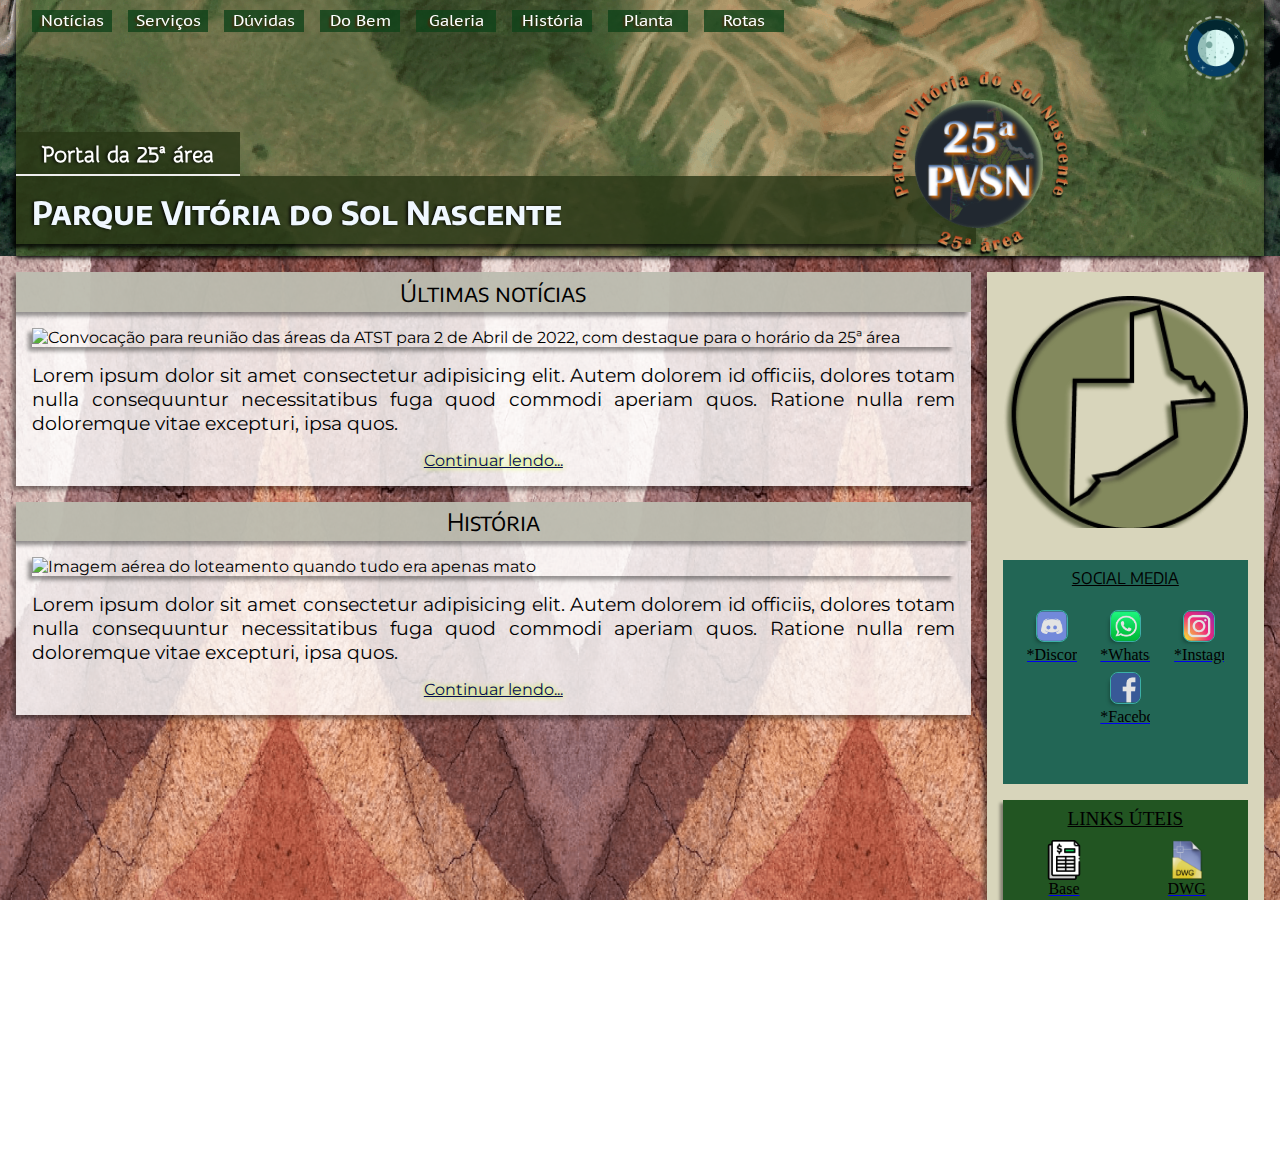
==== index.html @ d0386c38 "adjust blocks" ====
<!DOCTYPE html>
<html lang="PT-BR">
<head>
    <meta charset="UTF-8">
    <meta http-equiv="X-UA-Compatible" content="IE=edge">
    <meta name="viewport" content="width=device-width, initial-scale=1.0">
    <meta name="google-site-verification" content="bbPU3z2XnrKyz1ePvdFmOyxYy-qIXn4BpaNsAPoe8Vk" />
    <!-- PAGE DESCRIPTION -->
    <meta name="description" content="Este é o Portal PVSN 25 (Parque Vitória do Sol Nascente - 25ª área) o registro do nascimento e construção de um bairro do zero. Por uma vizinhança melhor.">
    
    <!-- ICON -->
    <link rel="shortcut icon" href="./_img/bgs-logo/ico-medal-pvsn.png" type="image/x-icon">
    <title>Portal PVSN (25ª Área)</title>


    <!-- FONTS -->
    <link rel="preconnect" href="https://fonts.googleapis.com">
    <link rel="preconnect" href="https://fonts.gstatic.com" crossorigin>
    <link href="https://fonts.googleapis.com/css2?family=Encode+Sans+SC:wght@300;500;800&family=Montserrat:ital,wght@0,300;0,500;0,800;1,400&family=PT+Sans+Caption:wght@400;700&family=Poppins:ital,wght@0,400;0,700;1,300;1,800&family=Snippet&display=swap" rel="stylesheet">

    <!-- CSS -->
    <link rel="stylesheet" href="./_css/global.css">
    <link rel="stylesheet" href="./_css/desktop.css">
    
    <!-- JS -->
</head>
<body onload="preload();">
    <script src="./_js/script.js"></script>
    <div id="preloader" class="">
        <span >
            <img src="./_img/bgs-logo/ico-pvsn-25-text-start-mobile.png" class="border" alt="circulo preto com a planta do loteamento ao centro e sigla e número da área desfocado ao fundo">
        </span>
        
        <span>
            <img src="./_img/bgs-logo/icon-PVSN-25-start-mobile.png"  class="center" alt="Parque Vitoria Do Sol Nascente escrito em forma circular">
        </span>
    </div>

    <header>
        <!-- ONLY MOBILE -->
        <!-- ONLY MOBILE -->
        <!-- ONLY MOBILE -->
        <div class="header-layer mobile">
            <img src="./_img/buttons/button-menu-mobile.png" id="button-open-menu" class="mobile switch show" onclick="openClose()" alt="icone PVSN 25, circulo preto com silhueta do loteamento desenhado ao centro"> 
            <!-- buttonOpenMenu ***************************** -->
        </div>

        <div id="menu" class=""> <!-- mostra a navegação do menu mobile-->
            <span id="button-close-menu" class="mobile" onclick="openClose()">X</span> 
            <!-- buttonCloseMenu ********* -->

            <!-- GERAL -->
            <!-- GERAL -->
            <div id="title">
                <img id="logo-open-menu" class="mobile show" src="./_img/buttons/ico-pvsn-25-mobile-menu.png" alt="circulo preto com planta do loteamento desenhada em verde ao centro">

                <h1 id="loteamento">Parque Vitória do Sol Nascente</h1>
                <h2 id="area">Portal da 25ª área</h2>

                <div id="logo" class="desktop">
                    <div class="text-out">
                        <img src="./_img/bgs-logo/ico-pvsn-25-text-keyframe.png" alt="texto circular laranja escrito 'Parque Vitória do Sol Nascente, 25ª área' contornando o logo da página (próxima imagem)">
                    </div>
                    <div class="front-map">
                        <img src="./_img/bgs-logo/icon-PVSN-25-map-keyframe.png" alt="círculo preto com silhueta do loteamento em destaque ao centro">
                    </div>
                    
                    <div class="front-text">
                        <img src="./_img/bgs-logo/ico-pvsn-25-keyframe.png" alt="círculo preto com 'PVSN 25ª' em destaque ao centro">
                    </div>           
        
                </div>
            </div>

            <nav>
                <ul id="buttons">
                    <li><a href="./news.html"><img src="./_img/icons/header/ico-news.png" alt=""><p>Notícias</p></a></li>
                    <li><a href="./services.html"><img src="./_img/icons/header/ico-services.png" alt=""><p>Serviços</p></a></li>
                    <li><a href="./faq.html"><img src="./_img/icons/header/ico-faq.png" alt=""><p>Dúvidas</p></a></li>
                    <li><a href="./enviroment.html"><img src="./_img/icons/header/ico-planet.png" alt=""><p>Do Bem</p></a></li>
                    <li><a href="./galery.html"><img src="./_img/icons/header/ico-galery.png" alt=""><p>Galeria</p></a></li>
                    <li><a href="./history.html"><img src="./_img/icons/header/ico-history.png" alt=""><p>História</p></a></li>
                    <li><a href="./blueprints.html"><img src="./_img/icons/header/ico-plan.png" alt=""><p>Planta</p></a></li>
                    <li><a href="./maps.html" on=""><img src="./_img/icons/header/ico-map.png" alt=""><p>Rotas</p></a></li>
                    <li class="toggle-theme mobile"><a onclick="open()" class="mode-mobile"><img src="./_img/icons/header/button-togle-mode.png" alt=""><p>Modo</p></a></li>
                </ul>
            </nav>
        </div>
        
        
        <!-- ONLY DESKTOP -->
        <!-- ONLY DESKTOP -->
        <div id="button-mode-desktop" class="mode" onclick="darkLight()">
                <div class="sun-theme" class=""><img src="./_img/icons/header/button-sun.png" alt="botão de sol para visualizar em light-mode"></div>
                <div class="moon-theme" class="switch"><img src="./_img/icons/header/button-moon.png" alt="botão de lua para visualizar em dark-mode"></div>
        </div>


                
    </header>
<!-- formato do container, no import do /news colocar janela de preview igual ao 2013  -->
    <div class="container">
        <main id="content-area"> 
            <section><!-- aq é o limite pra base das outras paginas-->
                    <h1>Últimas notícias</h1><!-- copiar até aqui -->
                    <img src="./_img/content/news/atst-meet-02-04-2022.png" alt="Convocação para reunião das áreas da ATST para 2 de Abril de 2022, com destaque para o horário da 25ª área">
                    <p>Lorem ipsum dolor sit amet consectetur adipisicing elit. Autem dolorem id officiis, dolores totam nulla consequuntur necessitatibus fuga quod commodi aperiam quos. Ratione nulla rem doloremque vitae excepturi, ipsa quos.</p>
                    <a href="./history.html">Continuar lendo...</a>
            </section>

            <section>
                <h1>História</h1>
                <img src="./_img/content/history/parts-1-and-2.png" alt="Imagem aérea do loteamento quando tudo era apenas mato">
                <p>Lorem ipsum dolor sit amet consectetur adipisicing elit. Autem dolorem id officiis, dolores totam nulla consequuntur necessitatibus fuga quod commodi aperiam quos. Ratione nulla rem doloremque vitae excepturi, ipsa quos.</p>
                <a href="./history.html">Continuar lendo...</a>
            </section>
        </main><!-- aq é o limite pra base das outras paginas-->
        <aside>
            <header>
                <div class="page desktop">
                    <img src="./_img/icons/aside/medal-pvsn.png" alt="PAGE LOGO">
                </div>
            </header>
            <main>
                <ul class="social-media">
                    <li><a href="https://discord.gg/ABEhtET4dC" target="blank"><img src="./_img/icons/ico-discord.png" alt="botão para Portal PVSN no discord"><p>*Discord</p></a></li>
                    <li><a href="https://chat.whatsapp.com/K4JaFotEZSWC7EAtq2xn2y" target="blank"><img src="./_img/icons/ico-whatsapp.png" alt="botão para grupo no whatsapp"><p>*Whatsapp</p></a></li>
                    <li><a href="https://www.instagram.com/pvsn.25/" target="blank"><img src="./_img/icons/ico-instagram.png" alt="botão para Portal PVSN no instagram"><p>*Instagram</p></a></li>
                    <li><a href="https://fb.me/PVSN.25" target="blank"><img src="./_img/icons/ico-facebook.png" alt="botão para Portal PVSN no facebook"><p>*Facebook</p></a></li>
                </ul>

                <ul id="docs-notion">
                    <li>
                        <a href="https://docs.google.com/spreadsheets/d/189o1r6BDabCCI_lDz6GeMch8T6TuCLvx_U69waz4OnI/edit?usp=sharing" target="blank" alt="Planilha com descritivo de materiais de construção necessários em uma obra">
                            <img src="./_img/icons/aside/ico-base.png" alt="icone de planilhas com cifrão">
                            <p>Base</p>
                        </a>
                    </li>
                    
                    <li>
                        <a href="https://drive.google.com/file/d/17qEcm0crWzm3HLrvgScMqHbGc5LNFnZm/view?usp=sharing" target="blank" alt="Documento .DWG com a planta executiva do loteamento">
                            <img src="./_img/icons/aside/ico-dwg.png" alt="icone de arquivo com extensão .DWG"><p>DWG</p>
                        </a>
                    </li>
                </ul>
            </main>
            <footer>
                <img src="./_img/icons/ico-tommattih.png" alt="icone com um tomate de oculos e cavanhaque">
                <p>Tom Lins &circledR; 
                    <br> Maio de 2022 
                    <br>Osasco - SP - Brasil</p>
            </footer>
        </aside>
    </div>    
</body>
</html>
---- _css/global.css ----
/* === MOBILE ===*/
/* OCULTA DETALHES EXCLUSIVOS DO DESKTOP */
.desktop {
  display: none;
}

/*////////////////// CORES //////////////////*/
:root {
  --bg-h1: #000;
  --bg-header: #000;
  --bg-title: #000;
  --bg-container: #000;
  --tex-title: #000;
  --txt-header: rgb(162, 179, 97);
  --txt-light: #000;
  --txt-dark: #000;
  --shaddow1: -4px 4px 4px rgba(0 0 0 / 40%);
  --shaddow2: 4px -4px 8px solid rgba(0, 0, 0, .4);
  --font-area: 'Encode Sans SC', sans-serif;
  --font-titles-header: 'Snippet', sans-serif;
  --font-content-p: 'Montserrat', sans-serif;
  --font-section-h1: 'Poppins', sans-serif;
}

* {
  padding: 0;
  margin: 0;
  box-sizing: border-box;
  list-style: none;
  overflow-x: hidden;
  /* font-family: 'Encode Sans SC', sans-serif; */
  /* font-family: 'Snippet', sans-serif; */
  /* font-family: 'Montserrat', sans-serif; */
  /* font-family: 'Poppins', sans-serif; */
  /* font-family: 'PT Sans Caption', sans-serif; */

}

/*////////////////// PRELOADER //////////////////*/
/* até max 430px */
#preloader .hidden {
  display: none;
  /* visibility: hidden; */
}

#preloader {
  width: 100vw;
  height: 100vh;
  position: absolute;
  background-size: cover;
  background-color: #3a4315;
  background-image: url("../_img/bgs-logo/bg-solo-start-mobile.png");
  z-index: 1;
}

#preloader span img.border {
  position: absolute;
  width: 100vw;
  padding: 9rem 0;
  z-index: 2;
}

#preloader span img.center {
  position: absolute;
  width: 100vw;
  padding: 12rem 3rem;
  z-index: 3;
}

/*////////////////// HEADER //////////////////*/
/*////////////////// NAVEGAÇÃO //////////////////*/
#button-mode-desktop {
  display: none;
}

.header-layer {
  position: fixed;
  width: 100vw;
  height: 4rem;
  background-color: rgba(58, 67, 21, .6);
  box-shadow: 0 4px 4px rgb(0 0 0 / 40%);
  z-index: 0;
}

.header-layer .button-open-menu {
  padding-left: 1rem;
}

/*////////////////// MENU //////////////////*/
/*////////////////// MENU //////////////////*/
#menu {
  background-image: url("../_img/bgs-logo/bg-solo-menu-mobile.png");
  background-color: #fff;
  position: absolute;
  z-index: 1;
  top: 0;
  background-size: cover;
  /* width: 100vw; */
}

/* switch*/
span#button-close-menu {
  text-align: end;
  position: absolute;
  top: 1rem;
  right: 2rem;
  font-weight: 400;
  font-size: 1.5rem;
  color: rgba(250, 250, 250, 0.9);
  text-shadow: -1px 2px 4px rgb(0 0 0 / 80%);
}

img#button-open-menu {
  margin-left: 1rem;
  position: fixed;
  left: 0rem;
  top: .25rem;
}

/*open menu*/
#menu img#logo-open-menu {
  padding: 1.5rem 0 1rem;
  width: 4.5rem;
}

#menu #title {
  margin-top: 1rem;
  text-align: center;
  height: 100%;
}

#menu h1,
#menu h2 {
  text-align: center;
  color: #fff;
  font-family: 'Snippet', sans-serif;
  text-shadow: -2px 0px 3px rgb(0 0 0 / 80%);
}

#menu h1#loteamento {
  font-size: 1.3rem;
  margin: 0rem 0rem;
}

#menu h2#area {
  font-size: 1.4rem;
  border-bottom: 0.15rem solid #eee;
  padding: 1rem 0rem 2rem;
  margin: 0 1.5rem;
}

#menu ul#buttons {
  display: grid;
  grid-template-columns: 1fr 1fr 1fr;
  grid-template-rows: 2fr 2fr 2fr;
  grid-gap: 1rem 1rem;
  padding: 0rem 1.5rem;
  height: 100%;
  margin: 2rem 0;
  justify-content: space-around;
}

#menu ul#buttons li a {
  display: flex;
  flex-direction: column;
  align-items: center;
  text-decoration: none;
  background-color: rgba(255, 255, 255, .3);
  padding: 0.5rem;
  border: 2px solid rgba(255, 255, 255, .8);
  /* border-image: linear-gradient(to top, #ffffffbf, #e3b97ba1) 0.5; */
  box-shadow: -4px 4px 4px rgb(0 0 0 / 40%);
  border-radius: 8px;
}

#menu ul#buttons li a p {
  padding-top: 0.2rem 0 0;
  color: #eee;
  text-shadow: 2px 1px 3px rgb(0 0 0 / 80%);
}

#menu ul#buttons li a img {
  width: 4rem;
}

button.mode-mobile {
  display: inline;
  margin: 0;
}

/*////////////////// ASIDE //////////////////*/
.hidden {
  opacity: 0;
}

/*////////////////// MAIN //////////////////*/
/*////////////////// CONTAINER //////////////////*/
/*////////////////// CONTAINER //////////////////*/
.container {
  background-color: #eee;
  /*escolher uma segunda cor de fundo*/
  background-image: url(../_img/bgs-logo/bg-solo-menu-mobile.png);
  width: 100vw;
  height: 100vh;
  position: fixed;
  top: 4rem;
  z-index: 0;
  font-family: 'Montserrat', sans-serif;
  padding-top: 1rem;
}

/*////////////////// BOX-PREVIEW //////////////////*/
.container section {
  background-color: rgba(255, 255, 255, 0.6);
  display: flex;
  flex-direction: column;
  margin: 0 1rem 1rem;
  box-shadow: -3px 3px 3px rgb(0 0 0 / 40%);
}

.container h1 {
  margin-top: 0;
  background-color: rgba(175, 175, 160, .8);
  display: flex;
  justify-content: center;
  box-shadow: -3px 3px 3px rgb(0 0 0 / 40%);

  font-family: Encode Sans SC, sans-serif;
  font-weight: 400;
  font-size: 1.25rem;
}

.container section img {
  margin: 1rem;
  box-shadow: -4px 4px 4px rgb(0 0 0 / 40%);
}

.container section p {
  font-size: 1.2rem;
  text-align: justify;
  padding: 0 1rem;
  font-family: 'Montserrat', sans-serif
}

.container section a,
.container footer a {
  padding: 1rem;
  place-self: center;
  color: #070d52;
  text-shadow: 0px 0px 5px #c0ff00f0;
}

/*aside*/
aside {
  text-align: center;
}

/* aside .social-media {
  display: inline-flex;
  gap: 2.5rem;
} */
aside .social-media {
  position: fixed;
  display: grid;
  gap: .5rem;
  height: 4rem;
  grid-template-columns: 1fr 1fr 1fr 1fr;
  grid-template-rows: 1fr;
  background: none;
  padding: 1rem 0;
  right: 1rem;
  top: 0;
}

aside .social-media li {
  width: 2rem;
}

aside .social-media li a {
  margin: 1rem 0;
  height: 2rem;
}

.social-media li img {
  height: 1.6rem;
  margin: 0;
  box-shadow: -2px 2px 4px -1px rgb(10 10 10 / 40%);
}

/*////////////////// Links Úteis //////////////////*/
.container ul#docs-notion {
  display: flex;
  position: relative;
  padding: 1.2rem 0;
  justify-content: space-evenly;
  flex-direction: row;
  background: rgba(255, 255, 255, 0.6);
  z-index: 0;
  margin: 0 1rem 0.5rem;
  overflow: hidden;
  box-shadow: -3px 3px 3px rgb(0 0 0 / 40%);
}

ul#docs-notion::before {
  content: "Links úteis";
  background: #a19c8d;
  font-size: 1.1rem;
  position: absolute;
  width: auto;
  margin: 0 0rem;
  top: 0;
  left: 0rem;
  right: 0;
  font-family: escolher fonte ajusta sombra sans, sans-serif;
  z-index: 1;
  padding-top: 0.2rem;
  box-shadow: 0px 2px 4px #00000069;
}

.container ul#docs-notion li {
  display: inline-block;
  position: relative;
  top: 1.5rem;
}

.container ul#docs-notion li a {
  display: inline-flex;
  flex-direction: column;
  align-items: center;
  padding-bottom: 1rem;
  box-shadow: none;
  position: relative;
  bottom: 0rem;
  top: 0rem;
  height: auto;
}

.container section ul#docs-notion li a img {
  box-shadow: none;
  margin: 0 0 .5rem;
}

/*////////////////// FOOTER //////////////////*/
/*////////////////// FOOTER //////////////////*/
footer {
  display: flex;
  flex-direction: column;
  align-items: center;
  justify-content: center;
  padding-bottom: 3rem;
}

footer img {
  width: 4rem;
  margin: 1rem 0 0.5rem;
}

footer p {
  display: inline-block;
  color: #002b25;
  font-size: 1rem;
  text-shadow: 0px 0px 4px #fff;
  margin-bottom: 2rem;
}

/*////////////////// DARK MODE //////////////////*/
/*////////////////// DARK MODE //////////////////*/
/*////////////////// DARK MODE //////////////////*/
/**color: #070d52 referencia pro dark;*/
---- _css/desktop.css ----
@media only screen and (min-width: 769px) {

  /* OCULTA DETALHES EXCLUSIVOS DO MOBILE E EXIBE DO DESKTOP  */
  .mobile {
    display: none;
  }

  .desktop {
    display: block;
  }

  .toggle-theme {
    display: none;
  }

  /* PRELOADER ================**/
  /* #preloader .show {
    position: absolute;
    z-index: 2;
    height: 100vh;
    display: flex;
    align-items: center;
    justify-content: center;
    background-image: none;
    background-color: #010;
  } */

  #preloader {
    width: 100vw;
    height: 100vh;
    position: relative;
    background-size: contain;
    background-color: #232618;
    background-image: url("../_img/bgs-logo/bg-solo-desk.png");
    z-index: 2;
  }

  /* #preloader .show span img.center {
    position: absolute;
    padding: 0;
    z-index: 4;
    width: 15%;
    top: 38%;
    left: 44%;
  } */
  #preloader span img.center {
    position: relative;
    width: 20%;
    padding: 1rem;
    z-index: 2;
    top: 37%;
    left: 17%;
  }

  /* #preloader .show span img.border {
    position: absolute;
    padding: 0;
    z-index: 5;
    width: 23%;
    height: 35.55%;
    top: 32%;
    left: 40%;
    animation: rotate infinite 3.5s cubic-bezier(0.46, 0.03, 0.52, 0.96);
  } */
  #preloader span img.border {
    position: relative;
    width: 25%;
    padding: 0;
    z-index: 0;
    top: 40%;
    left: 40%;
  }

  #preloader.hidden span img.center,
  #preloader.hidden span img.border,
  #preloader.hidden {
    z-index: -3;
    display: none;
  }

  body::-webkit-scrollbar,
  .container main::-webkit-scrollbar {
    width: 0.01rem;
    background: #fff;
  }


  /* HEADER ================**/
  /* header {
    background-image: url("../_img/bgs-logo/bg-header.png");
    height: 16rem;
    background-size: cover;
  } */

  #menu {
    display: block;
    z-index: 1;
  }

  div#title::before {
    content: ".";
    width: auto;
    height: 16rem;
    background: #71853763;
    box-shadow: 0 2px 4px black;

    position: fixed;
    right: 1rem;
    z-index: -2;

    left: 1rem;
  }

  #menu #title {
    position: fixed;
    z-index: -3;
    top: 0;

    width: 100vw;
    height: 16rem;
    margin-top: 0rem;
    padding: 0rem;

    text-align: center;
    overflow: hidden;
    background-image: url("../_img/bgs-logo/bg-header.png");
  }

  #title h1#loteamento {
    font-size: 2rem;
    color: aliceblue;
    font-family: 'Encode Sans SC', sans-serif;
    background-color: rgba(40, 54, 21, .8);
    box-shadow: -4px 4px 4px rgb(0 0 0 / 80%);
    position: relative;
    top: 11rem;
    left: 1rem;
    display: block;
    text-align: left;
    width: 75%;
    height: 4.25rem;
    padding: 1rem 0 0 1rem;
    margin: 0rem 0 0 0rem;
    overflow: hidden;
    /* flex-direction: row;*/
  }

  #menu h2#area {
    position: relative;
    top: 4rem;
    left: 1rem;
    z-index: 2;

    background-color: rgba(40, 54, 21, .8);
    font-size: 1.4rem;
    width: 14rem;

    padding: 0.6rem 1rem 0.4rem;
    margin: 0rem;
  }

  /* NAV MENU ================*/
  /* NAV MENU ================*/
  #menu ul#buttons {
    display: flex;
    flex-direction: row;
    gap: 0 1rem;

    padding: 0 0rem 0 2rem;
    margin: 1.1rem 0 0 0rem;
    height: auto;

    position: fixed;
    top: -0.5rem;
    z-index: 1;
  }

  #menu ul#buttons li {
    background-color: rgb(15, 66, 25);
    background: rgba(15, 66, 25, 0.8);
    width: 5rem;
    height: 1.4rem;

    font-family: 'PT Sans Caption', sans-serif;
    overflow: hidden;
    transition: .3s;
  }

  #menu ul#buttons li:hover {
    height: 7rem;
    background: none;
    width: 5.5rem;
  }

  /* sem hover */
  #menu ul#buttons li a {
    display: flex;
    flex-direction: column-reverse;
    padding: 0.5rem 0 0;
    height: 0.5rem;
    margin: 0 0.25rem;

    background: none;
    border: 0;
    border-radius: 0;
    box-shadow: none;

    transition: .4s;
  }

  /* com hover */
  #menu ul#buttons li a:hover {
    height: 7rem;
    padding: 0rem .5rem .5rem;
    border: solid .1rem #fff;

    background: #ffffff40;
    border-image: linear-gradient(to top, #ffffffbf, #e3b97ba1) 0.5;
    box-shadow: -2px 2px 1px #ffffff69;
  }

  /* sem hover */
  #menu ul#buttons li a p {
    position: fixed;
    top: .6rem;

    color: #fff;
    font-size: 1rem;
    font-weight: 400;
    text-shadow: -2px 2px 2px rgb(70 40 9);

    padding: 0 0.5rem 0;
    overflow: hidden;
    transition: .4s;
  }

  /* com hover */
  #menu ul#buttons li a p:hover {
    position: fixed;
    top: .75rem;

    padding: 0 0 0.5rem;
    font-size: 1rem;
    font-weight: 600;
    color: #032;
    text-shadow: -1px 1px 3px #fff;
    overflow: hidden;
    background: none;
  }

  /* COLOR MODE ================*/
  /* COLOR MODE ================*/
  #button-mode-desktop {
    display: block;
    width: 4rem;
    height: 4rem;
    margin: 1rem 2rem 0 0;

    cursor: pointer;
    transition: .4s;

    position: fixed;
    right: 0;
    z-index: 1;
    overflow: hidden;
  }

  #button-mode-desktop:hover,
  aside .social-media li img:hover {
    filter: brightness(1.2);
    transform: scale(1.125);
  }

  #moon-theme,
  #moon-theme {
    position: absolute;
    top: 0;
    right: 0;
    z-index: 1;
  }

  #button-mode-desktop img {
    width: 4rem;
    border: dashed #ffffff4f 0.125rem;
    border-radius: 40px;
    position: fixed;
  }

  .switch {
    opacity: 0;
  }

  /* logo header */
  div#logo {
    position: absolute;
    top: 4.25rem;
    right: 16%;
    margin: 0;
    /* overflow: hidden;*/
  }

  .text-out {
    overflow: hidden;
  }

  #logo .text-out img {
    height: 12rem;
    position: relative;
    z-index: 2;
    animation: rotate 8s infinite ease-in-out;
  }

  #logo .front-text img,
  #logo .front-map img {
    height: 8rem;
    top: 2rem;
    right: 2rem;
    position: absolute;
    z-index: 2;
  }

  #logo img.text-out {
    height: 8rem;
  }

  #logo .front-text img {
    animation: change 4s infinite ease-in-out;
  }

  /* ================================*/


  /* CONTAINER MAIN ================*/
  /* CONTAINER MAIN ================*/
  .container {
    display: grid;
    grid-template-columns: 7fr 2fr;
    grid-template-rows: auto;
    padding: 1rem;

    position: relative;
    top: 16rem;

    background-image: url(../_img/bgs-logo/bg-solo-desk.png);
    background-size: contain;
    height: 100vh;
  }


  /*faz algo? v*/
  .container main {
    position: relative;
    top: 0rem;
    left: -1rem;
    z-index: 0;
    height: 100%;
    width: 100%;
    margin: 0;
  }

  .container section {
    background-color: rgba(255, 255, 255, .8);
    display: flex;
    flex-direction: column;
    margin: 0 0 1rem 1rem;
    box-shadow: -4px 4px 4px rgb(0 0 0 / 40%);
  }

  .container h1 {
    font-size: 1.5rem;
    box-shadow: -4px 4px 4px rgb(0 0 0 / 40%);
    padding: 0.3rem;
  }

  /* NAV ASIDE ================*/
  /* NAV ASIDE ================*/
  .container aside {
    position: relative;
    top: 0;
    right: 0rem;
    bottom: 2rem;

    display: flex;
    flex-direction: column;
    justify-content: flex-start;

    background-color: #fff;
    height: auto;
    width: 100%;
    margin: 0;
    box-shadow: -4px 4px 4px 0px rgb(0 0 0 / 40%);

    overflow: hidden;
  }

  .container aside::before {
    content: ' ';
    height: 100vh;
    width: 100vw;
    background-color: #776e154a;

    position: absolute;
    top: 0;
    right: 0;
    left: 0;
    bottom: 0;

    padding: 0rem;
    margin: 0;
    z-index: 0;
  }

  /* ASIDE HEADER */
  .container aside header {
    overflow: hidden;
    position: relative;
    padding: 0 1rem;
    width: 100%;
    height: 16rem;
  }

  .container aside header .page {
    position: relative;
    width: 100%;
    height: auto;
    display: flex;
    overflow: hidden;
    top: 1.5rem;
    padding: 0;
    align-items: center;
    justify-content: center;
    margin: 0rem;
  }

  .container aside header .page img {
    position: relative;
    height: auto;
    width: 16rem;
  }

  /* ASIDE MAIN */
  .container aside main {
    position: relative;
    top: 0;

    height: auto;
    margin: 0 auto;
    overflow: hidden;
  }

  .container aside main p {
    color: #000;
    font-size: 1rem;
    font-family: uma fonte sans-serif;
  }

  aside .social-media::before {
    content: 'SOCIAL MEDIA';
    TEXT-DECORATION: underline;
    font-size: 1rem;
    font-family: 'Encode Sans SC', sans-serif;
    top: 0.5rem;
    position: absolute;
    margin: 0 auto;
  }

  aside .social-media {
    position: relative;
    right: 1rem;
    left: 1rem;
    top: 1rem;

    background-color: #265;
    overflow: hidden;
    height: 14rem;
    width: auto;

    display: flex;
    flex-wrap: wrap;
    flex-direction: row;
    padding: 0.5rem 1rem 1rem;
    justify-content: space-around;
    align-content: center;
    margin: 1rem;
  }

  aside .social-media li {
    width: 3.125rem;
    position: relative;
    top: 0rem;
  }

  aside .social-media li img {
    margin: 0;
    height: 2rem;
    border: solid 1px #57faff7d;
    border-radius: 0.5rem;
    box-shadow: -4px 4px 4px -4px rgb(0 0 0 / 40%);
  }

  /* LINKS UTEIS */
  aside ul#docs-notion::before {
    content: "LINKS ÚTEIS";
    background: none;
    box-shadow: none;

    position: absolute;
    top: 0;

    margin: 0.5rem auto;
    padding: 0;
    text-decoration: underline;
    font-size: 1.2rem;
    font-family: escolha a fonte sans-serif;
  }

  .container aside ul#docs-notion {
    position: relative;
    top: 1rem;
    right: 1rem;
    left: 1rem;

    background-color: #252;
    height: 8rem;
    width: auto;

    display: flex;
    flex-wrap: wrap;
    flex-direction: row;
    justify-content: space-around;
    padding: 1rem 0 0;
  }

  container ul#docs-notion::after {
    content: "Links úteis";
    background: #9da693;
    height: 8rem;
    position: relative;
    width: 100vh;
    top: 0;
    left: 0;
    z-index: -1;
    padding: 0.2rem 0 0;
  }

  .container ul#docs-notion li {
    top: 1.5rem;
    position: relative;
  }

  .container ul#docs-notion li a {
    position: relative;
  }

  .container aside ul#docs-notion img {
    width: 2.5rem;
  }

  /*nthchild pra nomear 1 a 1*/



  /* ASIDE FOOTER */
  /* FOOTER ================*/
  aside footer {
    position: relative;
    left: 0rem;
    top: 0rem;
    /* z-index: 0; */
    background: #7ff;
    height: 10rem;

    display: flex;
    flex-direction: column;
    justify-content: flex-start;
    padding: 1rem 0 0;
    margin: 1rem 1rem;
  }

  aside footer p {
    font-size: 1rem;
    margin-bottom: 1rem;
  }

  aside footer img {
    height: 2.5rem;
    margin: 0.5rem;
    width: auto;
  }


  /************* keyframes *************/
  @keyframes rotate {
    to {
      transform: rotate(360deg);
    }
  }

  @keyframes change {
    0% {
      z-index: 0;
    }

    50% {
      z-index: 2;
    }

    100% {
      z-index: 1;
    }
  }
}
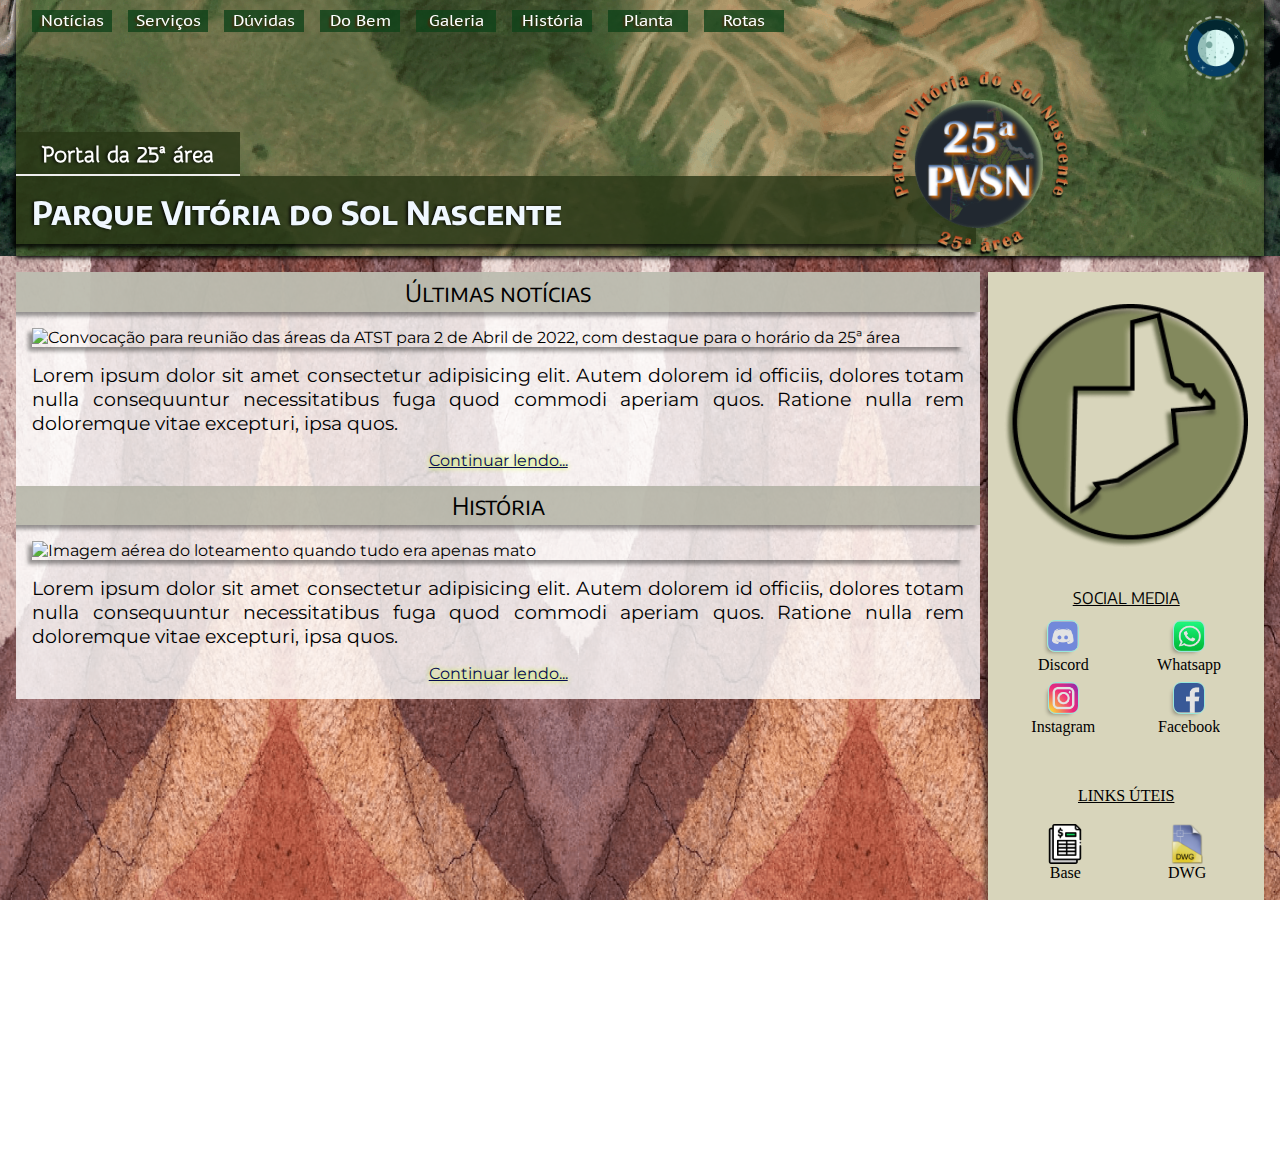
==== commit 6f3af132: "aside fit content" ====
--- a/index.html
+++ b/index.html
@@ -123,10 +123,10 @@
             </header>
             <main>
                 <ul class="social-media">
-                    <li><a href="https://discord.gg/ABEhtET4dC" target="blank"><img src="./_img/icons/ico-discord.png" alt="botão para Portal PVSN no discord"><p>*Discord</p></a></li>
-                    <li><a href="https://chat.whatsapp.com/K4JaFotEZSWC7EAtq2xn2y" target="blank"><img src="./_img/icons/ico-whatsapp.png" alt="botão para grupo no whatsapp"><p>*Whatsapp</p></a></li>
-                    <li><a href="https://www.instagram.com/pvsn.25/" target="blank"><img src="./_img/icons/ico-instagram.png" alt="botão para Portal PVSN no instagram"><p>*Instagram</p></a></li>
-                    <li><a href="https://fb.me/PVSN.25" target="blank"><img src="./_img/icons/ico-facebook.png" alt="botão para Portal PVSN no facebook"><p>*Facebook</p></a></li>
+                    <li><a href="https://discord.gg/ABEhtET4dC" target="blank"><img src="./_img/icons/ico-discord.png" alt="botão para Portal PVSN no discord"><p>Discord</p></a></li>
+                    <li><a href="https://chat.whatsapp.com/K4JaFotEZSWC7EAtq2xn2y" target="blank"><img src="./_img/icons/ico-whatsapp.png" alt="botão para grupo no whatsapp"><p>Whatsapp</p></a></li>
+                    <li><a href="https://www.instagram.com/pvsn.25/" target="blank"><img src="./_img/icons/ico-instagram.png" alt="botão para Portal PVSN no instagram"><p>Instagram</p></a></li>
+                    <li><a href="https://fb.me/PVSN.25" target="blank"><img src="./_img/icons/ico-facebook.png" alt="botão para Portal PVSN no facebook"><p>Facebook</p></a></li>
                 </ul>
 
                 <ul id="docs-notion">
--- a/_css/desktop.css
+++ b/_css/desktop.css
@@ -79,6 +79,7 @@
   }
 
   body::-webkit-scrollbar,
+  .container::-webkit-scrollbar,
   .container main::-webkit-scrollbar {
     width: 0.01rem;
     background: #fff;
@@ -336,6 +337,7 @@
     display: grid;
     grid-template-columns: 7fr 2fr;
     grid-template-rows: auto;
+    column-gap: 0.5rem;
     padding: 1rem;
 
     position: relative;
@@ -351,10 +353,10 @@
   .container main {
     position: relative;
     top: 0rem;
-    left: -1rem;
+    left: 0rem;
     z-index: 0;
-    height: 100%;
-    width: 100%;
+    height: max-content;
+    width: auto;
     margin: 0;
   }
 
@@ -362,7 +364,7 @@
     background-color: rgba(255, 255, 255, .8);
     display: flex;
     flex-direction: column;
-    margin: 0 0 1rem 1rem;
+    margin: 0;
     box-shadow: -4px 4px 4px rgb(0 0 0 / 40%);
   }
 
@@ -378,74 +380,89 @@
     position: relative;
     top: 0;
     right: 0rem;
-    bottom: 2rem;
 
     display: flex;
     flex-direction: column;
-    justify-content: flex-start;
+    gap: 1rem;
+    padding: 0;
+    margin: 0;
 
     background-color: #fff;
-    height: auto;
-    width: 100%;
-    margin: 0;
     box-shadow: -4px 4px 4px 0px rgb(0 0 0 / 40%);
+    height: max-content;
+    width: auto;
 
     overflow: hidden;
   }
 
   .container aside::before {
     content: ' ';
-    height: 100vh;
-    width: 100vw;
+    width: auto;
+    height: 100%;
     background-color: #776e154a;
 
     position: absolute;
+    z-index: 0;
+    top: 0;
+    right: 0rem;
+    left: 0rem;
+    bottom: 0;
+
+    padding: 0;
+    margin: 0;
+  }
+
+  aside a {
+    text-decoration: none;
+  }
+
+  /* ASIDE HEADER */
+  .container aside header {
+    position: relative;
+    width: 100%;
+    height: auto;
+    padding: 2rem 1rem 1rem;
+    overflow: hidden;
+  }
+
+  .container aside header .page {
+    position: relative;
+    top: 0;
+
+    width: 100%;
+    height: 100%;
+    margin: 0;
+    padding: 0;
+
+    display: flex;
+    align-items: center;
+    justify-content: center;
+    overflow: hidden;
+  }
+
+  .container aside header .page img {
+    position: relative;
+    height: auto;
+    width: 16rem;
+  }
+
+  /* ASIDE MAIN */
+  .container aside main {
+    position: relative;
     top: 0;
     right: 0;
     left: 0;
-    bottom: 0;
-
-    padding: 0rem;
-    margin: 0;
-    z-index: 0;
-  }
-
-  /* ASIDE HEADER */
-  .container aside header {
-    overflow: hidden;
-    position: relative;
-    padding: 0 1rem;
-    width: 100%;
-    height: 16rem;
-  }
-
-  .container aside header .page {
-    position: relative;
-    width: 100%;
-    height: auto;
+
+    height: max-content;
+    width: auto;
+    margin: 0 1rem;
+    overflow: hidden;
+
     display: flex;
-    overflow: hidden;
-    top: 1.5rem;
-    padding: 0;
-    align-items: center;
-    justify-content: center;
-    margin: 0rem;
-  }
-
-  .container aside header .page img {
-    position: relative;
-    height: auto;
-    width: 16rem;
-  }
-
-  /* ASIDE MAIN */
-  .container aside main {
-    position: relative;
-    top: 0;
-
-    height: auto;
-    margin: 0 auto;
-    overflow: hidden;
+    gap: 1rem;
+    flex-wrap: nowrap;
+    flex-direction: column;
+    justify-content: flex-start;
   }
 
   .container aside main p {
@@ -466,28 +483,28 @@
 
   aside .social-media {
     position: relative;
-    right: 1rem;
-    left: 1rem;
-    top: 1rem;
-
-    background-color: #265;
-    overflow: hidden;
-    height: 14rem;
-    width: auto;
-
-    display: flex;
-    flex-wrap: wrap;
-    flex-direction: row;
-    padding: 0.5rem 1rem 1rem;
-    justify-content: space-around;
-    align-content: center;
-    margin: 1rem;
+    right: 0rem;
+    left: 0rem;
+    top: 0rem;
+
+    /* background-color: #265; */
+    overflow: hidden;
+    height: max-content;
+    width: auto;
+    margin: 0;
+
+    display: grid;
+    grid-template-columns: 2fr 2fr;
+    grid-template-rows: 2fr 2fr;
+    padding: 2.5rem 0rem 1rem;
+    justify-items: center;
   }
 
   aside .social-media li {
-    width: 3.125rem;
+    width: auto;
     position: relative;
     top: 0rem;
+    overflow: hidden;
   }
 
   aside .social-media li img {
@@ -504,31 +521,33 @@
     background: none;
     box-shadow: none;
 
-    position: absolute;
-    top: 0;
-
-    margin: 0.5rem auto;
-    padding: 0;
     text-decoration: underline;
-    font-size: 1.2rem;
+    font-size: 1rem;
+    font-family: 'Encode Sans SC', sans-serif;
+    position: absolute;
+    top: 0rem;
+    margin: 0 auto;
     font-family: escolha a fonte sans-serif;
   }
 
   .container aside ul#docs-notion {
     position: relative;
-    top: 1rem;
-    right: 1rem;
-    left: 1rem;
-
-    background-color: #252;
-    height: 8rem;
-    width: auto;
-
-    display: flex;
-    flex-wrap: wrap;
-    flex-direction: row;
-    justify-content: space-around;
-    padding: 1rem 0 0;
+    top: 0rem;
+    right: 0rem;
+    left: 0rem;
+
+    /* background-color: #252; */
+    background: none;
+    box-shadow: none;
+    width: auto;
+    height: max-content;
+    overflow: hidden;
+    margin: 1rem 0;
+    padding: 2.5rem 0 0;
+
+    display: grid;
+    grid-template-columns: 1fr 1fr;
+    grid-template-rows: 1fr;
   }
 
   container ul#docs-notion::after {
@@ -544,7 +563,7 @@
   }
 
   .container ul#docs-notion li {
-    top: 1.5rem;
+    top: 0rem;
     position: relative;
   }
 
@@ -564,21 +583,22 @@
   /* FOOTER ================*/
   aside footer {
     position: relative;
-    left: 0rem;
-    top: 0rem;
-    /* z-index: 0; */
-    background: #7ff;
-    height: 10rem;
-
-    display: flex;
-    flex-direction: column;
-    justify-content: flex-start;
-    padding: 1rem 0 0;
-    margin: 1rem 1rem;
+    top: 0;
+    right: 0;
+    left: 0;
+
+    /* background: #7ff; */
+    height: max-content;
+    width: auto;
+    padding: 0;
+    margin: 0 1rem;
+
+    overflow: hidden;
   }
 
   aside footer p {
     font-size: 1rem;
+    overflow: hidden;
     margin-bottom: 1rem;
   }
 
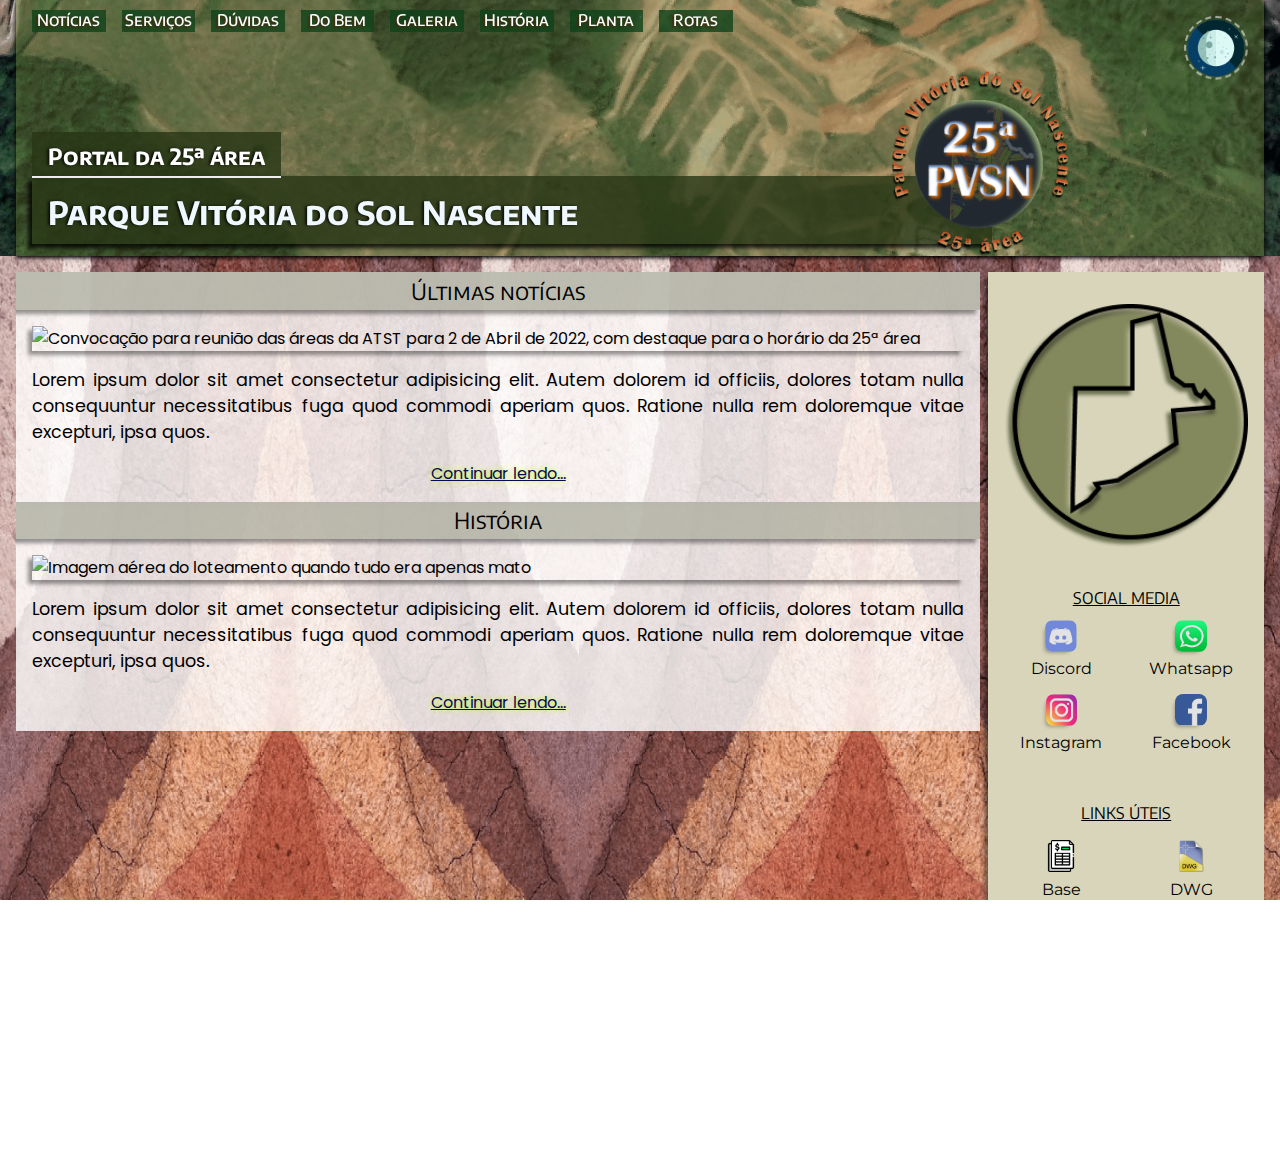
==== commit b2e9e192: "set default" ====
--- a/index.html
+++ b/index.html
@@ -16,7 +16,7 @@
     <!-- FONTS -->
     <link rel="preconnect" href="https://fonts.googleapis.com">
     <link rel="preconnect" href="https://fonts.gstatic.com" crossorigin>
-    <link href="https://fonts.googleapis.com/css2?family=Encode+Sans+SC:wght@300;500;800&family=Montserrat:ital,wght@0,300;0,500;0,800;1,400&family=PT+Sans+Caption:wght@400;700&family=Poppins:ital,wght@0,400;0,700;1,300;1,800&family=Snippet&display=swap" rel="stylesheet">
+    <link href="https://fonts.googleapis.com/css2?family=Encode+Sans+SC:wght@500;700&family=Montserrat:ital,wght@0,400;0,600;1,400;1,600&family=Poppins:ital,wght@0,300;0,600;1,300;1,600&display=swap" rel="stylesheet">
 
     <!-- CSS -->
     <link rel="stylesheet" href="./_css/global.css">
--- a/_css/global.css
+++ b/_css/global.css
@@ -6,20 +6,32 @@
 
 /*////////////////// CORES //////////////////*/
 :root {
-  --bg-h1: #000;
-  --bg-header: #000;
-  --bg-title: #000;
+  --bg-title-menu-solid: rgb(40, 54, 21);
+  --bg-title-menu: rgba(40, 54, 21, .8);
+
+  --bg-header-solid: rgb(113, 133, 55);
+  --bg-header: rgba(113, 133, 55, 0.388);
+
+  --bg-frame-solid: #000;
+  --bg-frame: #000;
+
+  --bg-container-solid: #000;
   --bg-container: #000;
-  --tex-title: #000;
-  --txt-header: rgb(162, 179, 97);
-  --txt-light: #000;
-  --txt-dark: #000;
+
+  --txt-header: rgb(240, 248, 255);
+  --txt-p: #000;
+  --txt-title: #000;
+  --txt-more: #000;
+
   --shaddow1: -4px 4px 4px rgba(0 0 0 / 40%);
   --shaddow2: 4px -4px 8px solid rgba(0, 0, 0, .4);
-  --font-area: 'Encode Sans SC', sans-serif;
-  --font-titles-header: 'Snippet', sans-serif;
-  --font-content-p: 'Montserrat', sans-serif;
-  --font-section-h1: 'Poppins', sans-serif;
+  --shaddow3: -4px 4px 4px rgb(0 0 0 / 80%);
+
+  --font-title-header: 'Encode Sans SC', sans-serif;
+  --font-content-p: 'Poppins', sans-serif;
+  --font-title-section: 'Encode Sans SC', sans-serif;
+  --font-link: 'Montserrat', sans-serif;
+
 }
 
 * {
@@ -28,12 +40,12 @@
   box-sizing: border-box;
   list-style: none;
   overflow-x: hidden;
-  /* font-family: 'Encode Sans SC', sans-serif; */
-  /* font-family: 'Snippet', sans-serif; */
-  /* font-family: 'Montserrat', sans-serif; */
-  /* font-family: 'Poppins', sans-serif; */
-  /* font-family: 'PT Sans Caption', sans-serif; */
-
+  font-family: 'Encode Sans SC', sans-serif;
+  /*med 500, bold 700*/
+  font-family: 'Montserrat', sans-serif;
+  /*reg 400, reg it 400, semib 600, semib it 600*/
+  font-family: 'Poppins', sans-serif;
+  /*lig 300, lig 300 it, semib 600, semib 600 it*/
 }
 
 /*////////////////// PRELOADER //////////////////*/
@@ -133,7 +145,7 @@
 #menu h2 {
   text-align: center;
   color: #fff;
-  font-family: 'Snippet', sans-serif;
+  font-family: var(--font-title-header);
   text-shadow: -2px 0px 3px rgb(0 0 0 / 80%);
 }
 
@@ -205,7 +217,7 @@
   position: fixed;
   top: 4rem;
   z-index: 0;
-  font-family: 'Montserrat', sans-serif;
+  /* font-family: 'Montserrat', sans-serif; */
   padding-top: 1rem;
 }
 
@@ -225,7 +237,7 @@
   justify-content: center;
   box-shadow: -3px 3px 3px rgb(0 0 0 / 40%);
 
-  font-family: Encode Sans SC, sans-serif;
+  font-family: var(--font-title-header);
   font-weight: 400;
   font-size: 1.25rem;
 }
@@ -239,7 +251,7 @@
   font-size: 1.2rem;
   text-align: justify;
   padding: 0 1rem;
-  font-family: 'Montserrat', sans-serif
+  font-family: var(--font-content-p);
 }
 
 .container section a,
@@ -261,15 +273,13 @@
 } */
 aside .social-media {
   position: fixed;
-  display: grid;
-  gap: .5rem;
-  height: 4rem;
-  grid-template-columns: 1fr 1fr 1fr 1fr;
-  grid-template-rows: 1fr;
+  display: flex;
+  gap: 0.5rem;
+  height: max-content;
   background: none;
-  padding: 1rem 0;
   right: 1rem;
   top: 0;
+  margin: 1rem 0;
 }
 
 aside .social-media li {
@@ -277,8 +287,11 @@
 }
 
 aside .social-media li a {
-  margin: 1rem 0;
-  height: 2rem;
+  height: max-content;
+}
+
+aside .social-media a p {
+  display: none;
 }
 
 .social-media li img {
@@ -311,7 +324,7 @@
   top: 0;
   left: 0rem;
   right: 0;
-  font-family: escolher fonte ajusta sombra sans, sans-serif;
+  font-family: var(--font-title-section);
   z-index: 1;
   padding-top: 0.2rem;
   box-shadow: 0px 2px 4px #00000069;
--- a/_css/desktop.css
+++ b/_css/desktop.css
@@ -28,7 +28,7 @@
   #preloader {
     width: 100vw;
     height: 100vh;
-    position: relative;
+    position: absolute;
     background-size: contain;
     background-color: #232618;
     background-image: url("../_img/bgs-logo/bg-solo-desk.png");
@@ -87,15 +87,10 @@
 
 
   /* HEADER ================**/
-  /* header {
-    background-image: url("../_img/bgs-logo/bg-header.png");
-    height: 16rem;
-    background-size: cover;
-  } */
-
   #menu {
     display: block;
     z-index: 1;
+    color: var(--txt-header);
   }
 
   div#title::before {
@@ -129,9 +124,9 @@
 
   #title h1#loteamento {
     font-size: 2rem;
-    color: aliceblue;
+    color: rgb(240, 248, 255);
     font-family: 'Encode Sans SC', sans-serif;
-    background-color: rgba(40, 54, 21, .8);
+    background-color: var(--bg-title-menu);
     box-shadow: -4px 4px 4px rgb(0 0 0 / 80%);
     position: relative;
     top: 11rem;
@@ -141,7 +136,7 @@
     width: 75%;
     height: 4.25rem;
     padding: 1rem 0 0 1rem;
-    margin: 0rem 0 0 0rem;
+    margin: 0rem 0 0 1rem;
     overflow: hidden;
     /* flex-direction: row;*/
   }
@@ -152,12 +147,13 @@
     left: 1rem;
     z-index: 2;
 
-    background-color: rgba(40, 54, 21, .8);
+    background-color: var(--bg-title-menu);
     font-size: 1.4rem;
-    width: 14rem;
+    width: max-content;
 
     padding: 0.6rem 1rem 0.4rem;
-    margin: 0rem;
+    margin: 0rem 0 0 1rem;
+
   }
 
   /* NAV MENU ================*/
@@ -179,10 +175,9 @@
   #menu ul#buttons li {
     background-color: rgb(15, 66, 25);
     background: rgba(15, 66, 25, 0.8);
-    width: 5rem;
     height: 1.4rem;
-
-    font-family: 'PT Sans Caption', sans-serif;
+    width: 4.6rem;
+
     overflow: hidden;
     transition: .3s;
   }
@@ -227,7 +222,8 @@
 
     color: #fff;
     font-size: 1rem;
-    font-weight: 400;
+    font-family: var(--font-title-header);
+    font-weight: 500;
     text-shadow: -2px 2px 2px rgb(70 40 9);
 
     padding: 0 0.5rem 0;
@@ -242,7 +238,6 @@
 
     padding: 0 0 0.5rem;
     font-size: 1rem;
-    font-weight: 600;
     color: #032;
     text-shadow: -1px 1px 3px #fff;
     overflow: hidden;
@@ -266,8 +261,7 @@
     overflow: hidden;
   }
 
-  #button-mode-desktop:hover,
-  aside .social-media li img:hover {
+  #button-mode-desktop:hover {
     filter: brightness(1.2);
     transform: scale(1.125);
   }
@@ -368,8 +362,12 @@
     box-shadow: -4px 4px 4px rgb(0 0 0 / 40%);
   }
 
+  .container section p {
+    font-size: 1.1rem;
+  }
+
   .container h1 {
-    font-size: 1.5rem;
+    font-size: 1.4rem;
     box-shadow: -4px 4px 4px rgb(0 0 0 / 40%);
     padding: 0.3rem;
   }
@@ -466,16 +464,17 @@
   }
 
   .container aside main p {
+    display: block;
     color: #000;
     font-size: 1rem;
-    font-family: uma fonte sans-serif;
+    font-family: var(--font-link);
   }
 
   aside .social-media::before {
     content: 'SOCIAL MEDIA';
     TEXT-DECORATION: underline;
     font-size: 1rem;
-    font-family: 'Encode Sans SC', sans-serif;
+    font-family: var(--font-title-section);
     top: 0.5rem;
     position: absolute;
     margin: 0 auto;
@@ -498,6 +497,7 @@
     grid-template-rows: 2fr 2fr;
     padding: 2.5rem 0rem 1rem;
     justify-items: center;
+    gap: 1rem;
   }
 
   aside .social-media li {
@@ -505,15 +505,31 @@
     position: relative;
     top: 0rem;
     overflow: hidden;
+    transition: .15s;
+  }
+
+  aside .social-media li:hover,
+  .container ul#docs-notion li:hover {
+    z-index: 1;
+    background: rgb(255 255 255 / 50%);
+    border-radius: 0.4rem;
+    padding: 0.25rem;
+    transform: translateY(-0.5rem);
+    margin-bottom: -1rem;
   }
 
   aside .social-media li img {
     margin: 0;
     height: 2rem;
-    border: solid 1px #57faff7d;
     border-radius: 0.5rem;
     box-shadow: -4px 4px 4px -4px rgb(0 0 0 / 40%);
   }
+
+  aside .social-media li img:hover,
+  .container aside ul#docs-notion img:hover {
+    filter: brightness(1.2);
+  }
+
 
   /* LINKS UTEIS */
   aside ul#docs-notion::before {
@@ -523,11 +539,12 @@
 
     text-decoration: underline;
     font-size: 1rem;
-    font-family: 'Encode Sans SC', sans-serif;
+    font-family: var(--font-title-section);
     position: absolute;
     top: 0rem;
     margin: 0 auto;
-    font-family: escolha a fonte sans-serif;
+    font-family: var(--font-title-section);
+
   }
 
   .container aside ul#docs-notion {
@@ -543,16 +560,17 @@
     height: max-content;
     overflow: hidden;
     margin: 1rem 0;
-    padding: 2.5rem 0 0;
+    padding: 2.5rem 0 .5rem;
 
     display: grid;
     grid-template-columns: 1fr 1fr;
     grid-template-rows: 1fr;
+    gap: 1rem;
   }
 
   container ul#docs-notion::after {
     content: "Links úteis";
-    background: #9da693;
+    /* background: #9da693; */
     height: 8rem;
     position: relative;
     width: 100vh;
@@ -565,14 +583,16 @@
   .container ul#docs-notion li {
     top: 0rem;
     position: relative;
+    transition: .15s;
   }
 
   .container ul#docs-notion li a {
-    position: relative;
+    padding-bottom: 0;
   }
 
   .container aside ul#docs-notion img {
-    width: 2.5rem;
+    width: 2rem;
+    margin: 0 0 0.5rem;
   }
 
   /*nthchild pra nomear 1 a 1*/
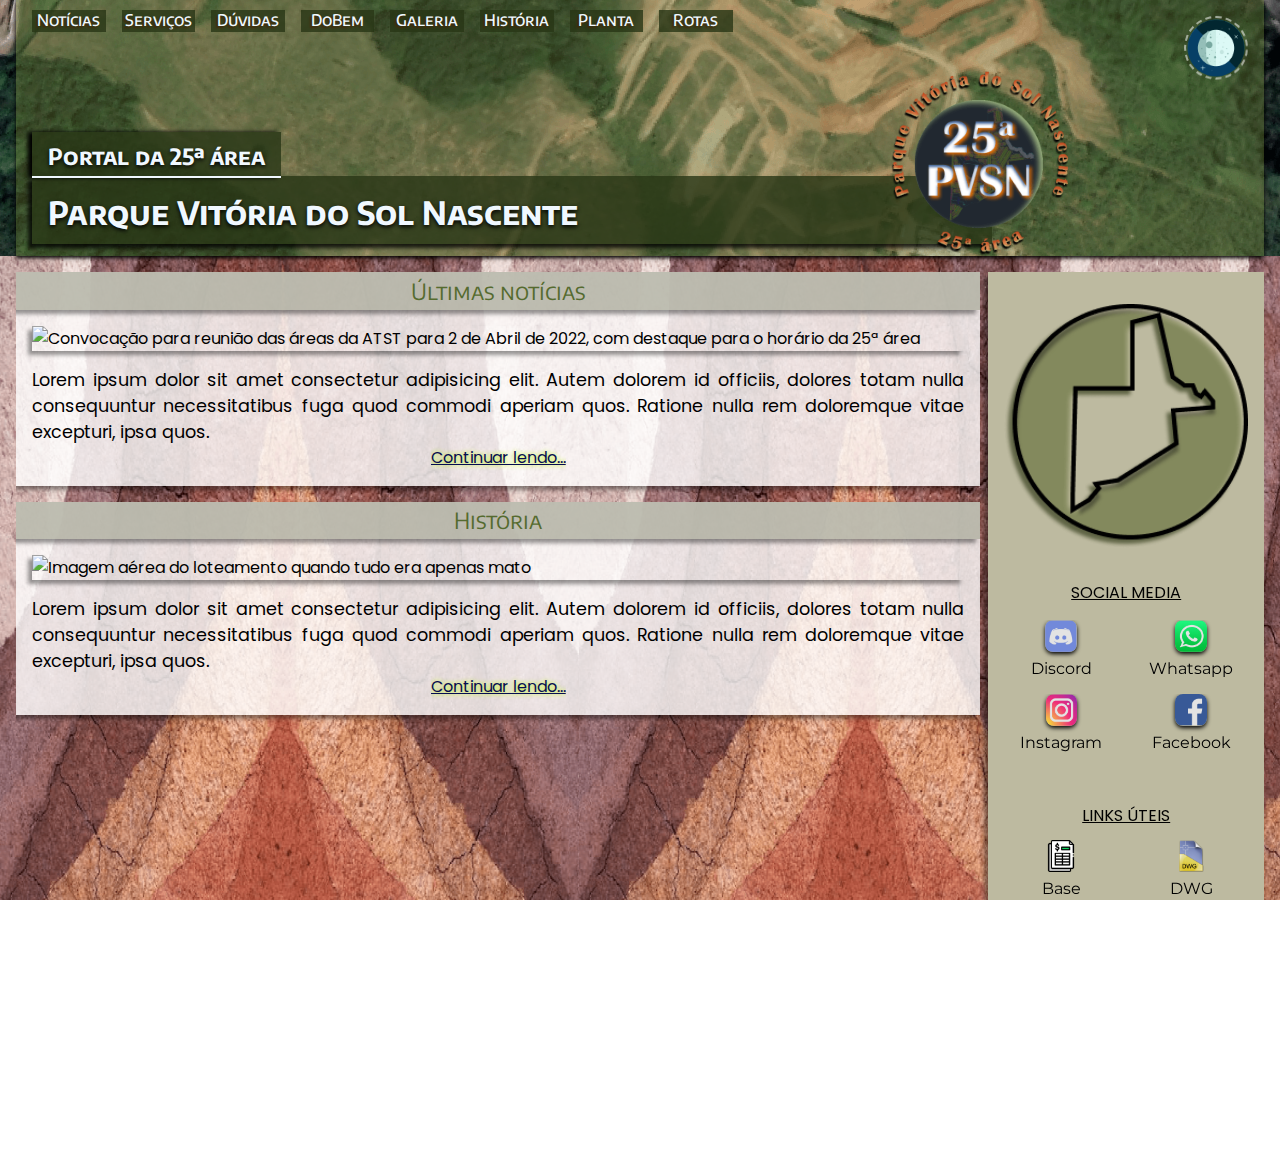
==== commit 929d9f83: "start dark set" ====
--- a/index.html
+++ b/index.html
@@ -1,5 +1,5 @@
 <!DOCTYPE html>
-<html lang="PT-BR">
+<html lang="PT-BR" class="">
 <head>
     <meta charset="UTF-8">
     <meta http-equiv="X-UA-Compatible" content="IE=edge">
@@ -37,13 +37,6 @@
     </div>
 
     <header>
-        <!-- ONLY MOBILE -->
-        <!-- ONLY MOBILE -->
-        <!-- ONLY MOBILE -->
-        <div class="header-layer mobile">
-            <img src="./_img/buttons/button-menu-mobile.png" id="button-open-menu" class="mobile switch show" onclick="openClose()" alt="icone PVSN 25, circulo preto com silhueta do loteamento desenhado ao centro"> 
-            <!-- buttonOpenMenu ***************************** -->
-        </div>
 
         <div id="menu" class=""> <!-- mostra a navegação do menu mobile-->
             <span id="button-close-menu" class="mobile" onclick="openClose()">X</span> 
@@ -77,12 +70,12 @@
                     <li><a href="./news.html"><img src="./_img/icons/header/ico-news.png" alt=""><p>Notícias</p></a></li>
                     <li><a href="./services.html"><img src="./_img/icons/header/ico-services.png" alt=""><p>Serviços</p></a></li>
                     <li><a href="./faq.html"><img src="./_img/icons/header/ico-faq.png" alt=""><p>Dúvidas</p></a></li>
-                    <li><a href="./enviroment.html"><img src="./_img/icons/header/ico-planet.png" alt=""><p>Do Bem</p></a></li>
+                    <li><a href="./enviroment.html"><img src="./_img/icons/header/ico-planet.png" alt=""><p>DoBem</p></a></li>
                     <li><a href="./galery.html"><img src="./_img/icons/header/ico-galery.png" alt=""><p>Galeria</p></a></li>
                     <li><a href="./history.html"><img src="./_img/icons/header/ico-history.png" alt=""><p>História</p></a></li>
                     <li><a href="./blueprints.html"><img src="./_img/icons/header/ico-plan.png" alt=""><p>Planta</p></a></li>
                     <li><a href="./maps.html" on=""><img src="./_img/icons/header/ico-map.png" alt=""><p>Rotas</p></a></li>
-                    <li class="toggle-theme mobile"><a onclick="open()" class="mode-mobile"><img src="./_img/icons/header/button-togle-mode.png" alt=""><p>Modo</p></a></li>
+                    <li class="toggle-theme mobile"><a onclick="change()" class="button-mode-mobile"><img src="./_img/icons/header/button-togle-mode.png" alt=""><p>Modo</p></a></li>
                 </ul>
             </nav>
         </div>
@@ -121,7 +114,14 @@
                     <img src="./_img/icons/aside/medal-pvsn.png" alt="PAGE LOGO">
                 </div>
             </header>
+
             <main>
+
+        <!-- ONLY MOBILE -->
+        <div class="header-layer mobile">
+            <img src="./_img/buttons/button-menu-mobile.png" id="button-open-menu" class="mobile switch show" onclick="openClose()" alt="icone PVSN 25, circulo preto com silhueta do loteamento desenhado ao centro"> 
+            <!-- buttonOpenMenu ***************************** -->
+        </div>
                 <ul class="social-media">
                     <li><a href="https://discord.gg/ABEhtET4dC" target="blank"><img src="./_img/icons/ico-discord.png" alt="botão para Portal PVSN no discord"><p>Discord</p></a></li>
                     <li><a href="https://chat.whatsapp.com/K4JaFotEZSWC7EAtq2xn2y" target="blank"><img src="./_img/icons/ico-whatsapp.png" alt="botão para grupo no whatsapp"><p>Whatsapp</p></a></li>
@@ -131,21 +131,29 @@
 
                 <ul id="docs-notion">
                     <li>
-                        <a href="https://docs.google.com/spreadsheets/d/189o1r6BDabCCI_lDz6GeMch8T6TuCLvx_U69waz4OnI/edit?usp=sharing" target="blank" alt="Planilha com descritivo de materiais de construção necessários em uma obra">
-                            <img src="./_img/icons/aside/ico-base.png" alt="icone de planilhas com cifrão">
-                            <p>Base</p>
+                        <a href="https://docs.google.com/spreadsheets/d/189o1r6BDabCCI_lDz6GeMch8T6TuCLvx_U69waz4OnI/edit?usp=sharing" target="_blank" alt="Planilha com descritivo de materiais de construção necessários em uma obra">
+                            <abbr title="Planilha base de materiais e serviços para fazer orçamento">                            
+                                <img src="./_img/icons/aside/ico-base.png" alt="icone de planilhas com cifrão">
+                                <p>Base</p>
+                            </abbr>
                         </a>
                     </li>
-                    
+                        
                     <li>
-                        <a href="https://drive.google.com/file/d/17qEcm0crWzm3HLrvgScMqHbGc5LNFnZm/view?usp=sharing" target="blank" alt="Documento .DWG com a planta executiva do loteamento">
-                            <img src="./_img/icons/aside/ico-dwg.png" alt="icone de arquivo com extensão .DWG"><p>DWG</p>
+                        <a href="https://drive.google.com/file/d/17qEcm0crWzm3HLrvgScMqHbGc5LNFnZm/view?usp=sharing" target="_blank" alt="Documento .DWG com a planta executiva do loteamento">
+                            <abbr title="Baixar a planta executiva do loteamento">
+                                <img src="./_img/icons/aside/ico-dwg.png" alt="icone de arquivo com extensão .DWG"><p>DWG</p>
+                            </abbr>
                         </a>
                     </li>
                 </ul>
             </main>
+
             <footer>
-                <img src="./_img/icons/ico-tommattih.png" alt="icone com um tomate de oculos e cavanhaque">
+                <a href="https://www.linkedin.com/in/tommattih/" target="_blank">
+                    <abbr title="Sobre o Desenvolvedor">
+                    <img src="./_img/icons/ico-tommattih.png" alt="icone com um tomate de oculos e cavanhaque"></abbr>
+                </a>
                 <p>Tom Lins &circledR; 
                     <br> Maio de 2022 
                     <br>Osasco - SP - Brasil</p>
--- a/_css/global.css
+++ b/_css/global.css
@@ -6,32 +6,75 @@
 
 /*////////////////// CORES //////////////////*/
 :root {
-  --bg-title-menu-solid: rgb(40, 54, 21);
+  --preloader: rgb(58, 67, 21);
+
+  /* Set header */
+  --bg-title-menu-solid: rgb(85, 107, 47);
   --bg-title-menu: rgba(40, 54, 21, .8);
 
   --bg-header-solid: rgb(113, 133, 55);
   --bg-header: rgba(113, 133, 55, 0.388);
-
-  --bg-frame-solid: #000;
-  --bg-frame: #000;
-
-  --bg-container-solid: #000;
-  --bg-container: #000;
-
+  --bg-img-header: url("../_img/bgs-logo/bg-header.png");
+
+  /* Set frames */
+  --bg-frame-solid: rgb(137, 149, 102);
+  --bg-frame-menu: rgba(255, 255, 255, 0.251);
+  --bg-frame-section: rgba(119, 110, 21, 0.29);
+
+  /* Set container */
+  --bg-container-solid: rgba(15, 66, 25, 0.8);
+  --bg-img-container: url("../_img/bgs-logo/bg-header.png");
+  --bg-img-container-mobile: url("../_img/bgs-logo/bg-solo-mobile.png");
+
+
+  --bg-section-solid: rgb(218, 218, 218);
+  --bg-section: rgba(255, 255, 255, .8);
+  --bg-section1: rgba(175, 175, 160, .8);
+  --bg-section2: rgba(255, 255, 255, 0.6);
+
+  /* Set mobile */
+  --bg-menu-mobile: ;
+  --bg-mobile-solid: rgb(15, 66, 25);
+  --bg-img-mobile: url("../_img/bgs-logo/bg-solo-mobile.png");
+
+
+  /* Set txt */
   --txt-header: rgb(240, 248, 255);
-  --txt-p: #000;
-  --txt-title: #000;
-  --txt-more: #000;
-
-  --shaddow1: -4px 4px 4px rgba(0 0 0 / 40%);
-  --shaddow2: 4px -4px 8px solid rgba(0, 0, 0, .4);
-  --shaddow3: -4px 4px 4px rgb(0 0 0 / 80%);
-
-  --font-title-header: 'Encode Sans SC', sans-serif;
+  --txt-p: rgb(0, 0, 0);
+  --txt-title: rgb(35, 75, 25);
+
+  --txt-more: rgb(0, 5, 66);
+  --txt-more-shadow: ;
+
+  /* Set shadow */
+  --shadow1: -1px 1px 3px #fff;
+  --shadow2: -2px 2px 2px rgb(70 40 9);
+  --shadow3: -4px 4px 4px rgba(0 0 0 / 40%);
+  --shadow4: -4px 4px 4px rgb(0 0 0 / 80%);
+  --shadow5: 0 2px 4px black;
+  --shadow6: -4px 0px 4px #000;
+  --shadow7: -2px 2px 1px #ffffff69;
+
+  --shadow8: -3px 3px 3px rgb(0 0 0 / 40%);
+  --shadow9: -2px 2px 4px -1px rgb(10 10 10 / 40%);
+  --shadow0: ;
+
+
+  /* Set fonts */
+  --font-title-h1: 'Encode Sans SC', sans-serif;
   --font-content-p: 'Poppins', sans-serif;
-  --font-title-section: 'Encode Sans SC', sans-serif;
   --font-link: 'Montserrat', sans-serif;
 
+  /* Test gradient */
+  --gradient: linear-gradient(180deg, rgba(137, 149, 102, 1) 0%, rgba(113, 133, 55, 1) 50%, rgba(40, 54, 21, 1) 100%);
+
+  --gradient1: linear-gradient(200deg, rgba(15, 65, 25, 1) 0%, rgba(40, 54, 21, 1) 45%, rgba(113, 133, 55, 1) 100%);
+
+  --gradient2: linear-gradient(30deg, rgba(15, 66, 25, 1) 5%, rgba(40, 54, 21, 1) 50%, rgba(0, 5, 66, 1) 95%);
+  /**dark-menu**/
+  --gradient3: linear-gradient(15deg, rgba(15, 66, 25, 1) 0%, rgba(35, 75, 75, 1) 45%, rgba(66, 55, 117, 1) 100%);
+
+  --gradient4: linear-gradient(15deg, rgba(254, 255, 108, 1) 0%, rgba(244, 154, 154, 1) 45%, rgba(66, 55, 117, 1) 100%);
 }
 
 * {
@@ -60,7 +103,7 @@
   height: 100vh;
   position: absolute;
   background-size: cover;
-  background-color: #3a4315;
+  background-color: var(--preloader);
   background-image: url("../_img/bgs-logo/bg-solo-start-mobile.png");
   z-index: 1;
 }
@@ -87,11 +130,13 @@
 
 .header-layer {
   position: fixed;
+  top: 0;
+  left: 0;
+  z-index: 1;
+
   width: 100vw;
   height: 4rem;
-  background-color: rgba(58, 67, 21, .6);
-  box-shadow: 0 4px 4px rgb(0 0 0 / 40%);
-  z-index: 0;
+  box-shadow: var(--shadow3);
 }
 
 .header-layer .button-open-menu {
@@ -101,25 +146,28 @@
 /*////////////////// MENU //////////////////*/
 /*////////////////// MENU //////////////////*/
 #menu {
-  background-image: url("../_img/bgs-logo/bg-solo-menu-mobile.png");
-  background-color: #fff;
+  background: var(--gradient);
+  background-size: cover;
+  box-shadow: var(--shadow3);
+
   position: absolute;
   z-index: 1;
   top: 0;
-  background-size: cover;
-  /* width: 100vw; */
+
+  width: 100vw;
 }
 
 /* switch*/
 span#button-close-menu {
-  text-align: end;
   position: absolute;
   top: 1rem;
   right: 2rem;
+  text-align: end;
+
+  font-size: 1.5rem;
   font-weight: 400;
-  font-size: 1.5rem;
-  color: rgba(250, 250, 250, 0.9);
-  text-shadow: -1px 2px 4px rgb(0 0 0 / 80%);
+  color: var(--txt-header);
+  text-shadow: var(--shadow5);
 }
 
 img#button-open-menu {
@@ -131,8 +179,10 @@
 
 /*open menu*/
 #menu img#logo-open-menu {
-  padding: 1.5rem 0 1rem;
+  margin: 1.5rem 0 1rem;
   width: 4.5rem;
+  box-shadow: var(--shadow3);
+  border-radius: 4rem;
 }
 
 #menu #title {
@@ -144,20 +194,21 @@
 #menu h1,
 #menu h2 {
   text-align: center;
-  color: #fff;
-  font-family: var(--font-title-header);
-  text-shadow: -2px 0px 3px rgb(0 0 0 / 80%);
+  color: var(--txt-header);
+  font-family: var(--font-title-h1);
+  text-shadow: var(--shadow5);
 }
 
 #menu h1#loteamento {
-  font-size: 1.3rem;
+  font-size: 1.8rem;
   margin: 0rem 0rem;
+  padding: 1rem;
 }
 
 #menu h2#area {
   font-size: 1.4rem;
-  border-bottom: 0.15rem solid #eee;
-  padding: 1rem 0rem 2rem;
+  border-bottom: 0.15rem solid var(--txt-header);
+  padding: 0.75rem 0rem 2rem;
   margin: 0 1.5rem;
 }
 
@@ -165,30 +216,33 @@
   display: grid;
   grid-template-columns: 1fr 1fr 1fr;
   grid-template-rows: 2fr 2fr 2fr;
-  grid-gap: 1rem 1rem;
+  /* grid-gap: 1rem 1rem; */
   padding: 0rem 1.5rem;
   height: 100%;
   margin: 2rem 0;
   justify-content: space-around;
 }
 
+#menu ul#buttons li {
+  height: max-content;
+  padding: 0.5rem;
+}
+
 #menu ul#buttons li a {
+  background-color: var(--bg-frame-section);
   display: flex;
   flex-direction: column;
   align-items: center;
+  padding: 0.5rem 0 0.3rem;
   text-decoration: none;
-  background-color: rgba(255, 255, 255, .3);
-  padding: 0.5rem;
-  border: 2px solid rgba(255, 255, 255, .8);
-  /* border-image: linear-gradient(to top, #ffffffbf, #e3b97ba1) 0.5; */
-  box-shadow: -4px 4px 4px rgb(0 0 0 / 40%);
-  border-radius: 8px;
+  border: 2px solid var(--bg-frame-solid);
+  border-image: var(--border1);
+  box-shadow: var(--shadow5);
 }
 
 #menu ul#buttons li a p {
-  padding-top: 0.2rem 0 0;
-  color: #eee;
-  text-shadow: 2px 1px 3px rgb(0 0 0 / 80%);
+  color: var(--txt-header);
+  text-shadow: var(--shadow6);
 }
 
 #menu ul#buttons li a img {
@@ -209,42 +263,47 @@
 /*////////////////// CONTAINER //////////////////*/
 /*////////////////// CONTAINER //////////////////*/
 .container {
-  background-color: #eee;
-  /*escolher uma segunda cor de fundo*/
-  background-image: url(../_img/bgs-logo/bg-solo-menu-mobile.png);
+  background-color: var(--bg-title-menu);
+  background-image: var(--bg-img-container-mobile);
   width: 100vw;
   height: 100vh;
   position: fixed;
-  top: 4rem;
+  top: 0;
+  background-size: cover;
   z-index: 0;
-  /* font-family: 'Montserrat', sans-serif; */
   padding-top: 1rem;
+}
+
+main#content-area {
+  padding-bottom: 3.5rem;
 }
 
 /*////////////////// BOX-PREVIEW //////////////////*/
 .container section {
-  background-color: rgba(255, 255, 255, 0.6);
+  background-color: var(--bg-section2);
   display: flex;
   flex-direction: column;
-  margin: 0 1rem 1rem;
-  box-shadow: -3px 3px 3px rgb(0 0 0 / 40%);
+  margin: 4rem 1rem -3rem;
+  box-shadow: var(--shadow8);
 }
 
 .container h1 {
+  background-color: var(--bg-section1);
+  box-shadow: var(--shadow8);
+
+  display: flex;
+  justify-content: center;
   margin-top: 0;
-  background-color: rgba(175, 175, 160, .8);
-  display: flex;
-  justify-content: center;
-  box-shadow: -3px 3px 3px rgb(0 0 0 / 40%);
-
-  font-family: var(--font-title-header);
+
+  color: var(--bg-title-menu-solid);
+  font-family: var(--font-title-h1);
   font-weight: 400;
   font-size: 1.25rem;
 }
 
 .container section img {
   margin: 1rem;
-  box-shadow: -4px 4px 4px rgb(0 0 0 / 40%);
+  box-shadow: var(--shadow3);
 }
 
 .container section p {
@@ -256,15 +315,25 @@
 
 .container section a,
 .container footer a {
-  padding: 1rem;
+  padding-bottom: 1rem;
   place-self: center;
-  color: #070d52;
+  color: rgb(7, 13, 82);
   text-shadow: 0px 0px 5px #c0ff00f0;
 }
 
 /*aside*/
 aside {
   text-align: center;
+}
+
+main::before {
+  content: " ";
+  background: var(--bg-frame-solid);
+  width: 100vw;
+  height: 4rem;
+  position: fixed;
+  z-index: 0;
+  top: 0;
 }
 
 /* aside .social-media {
@@ -273,12 +342,15 @@
 } */
 aside .social-media {
   position: fixed;
-  display: flex;
-  gap: 0.5rem;
+  top: 0;
+  z-index: 2;
+
   height: max-content;
   background: none;
+
+  display: flex;
+  gap: 0.5rem;
   right: 1rem;
-  top: 0;
   margin: 1rem 0;
 }
 
@@ -297,26 +369,28 @@
 .social-media li img {
   height: 1.6rem;
   margin: 0;
-  box-shadow: -2px 2px 4px -1px rgb(10 10 10 / 40%);
+  box-shadow: var(--shadow9);
 }
 
 /*////////////////// Links Úteis //////////////////*/
 .container ul#docs-notion {
-  display: flex;
   position: relative;
+  z-index: 0;
+
+  overflow: hidden;
+  background: var(--bg-section2);
+  box-shadow: var(--shadow8);
+
+  display: flex;
+  flex-direction: row;
+  justify-content: space-evenly;
+  margin: 0.5rem 1rem 0.5rem;
   padding: 1.2rem 0;
-  justify-content: space-evenly;
-  flex-direction: row;
-  background: rgba(255, 255, 255, 0.6);
-  z-index: 0;
-  margin: 0 1rem 0.5rem;
-  overflow: hidden;
-  box-shadow: -3px 3px 3px rgb(0 0 0 / 40%);
 }
 
 ul#docs-notion::before {
   content: "Links úteis";
-  background: #a19c8d;
+  background: var(--bg-header);
   font-size: 1.1rem;
   position: absolute;
   width: auto;
@@ -324,10 +398,10 @@
   top: 0;
   left: 0rem;
   right: 0;
-  font-family: var(--font-title-section);
+  font-family: var(--font-title-h1);
   z-index: 1;
-  padding-top: 0.2rem;
-  box-shadow: 0px 2px 4px #00000069;
+  padding: 0.2rem 0;
+  box-shadow: var(--shadow6);
 }
 
 .container ul#docs-notion li {
@@ -353,6 +427,15 @@
   margin: 0 0 .5rem;
 }
 
+
+.container ul#docs-notion li a,
+.container ul#docs-notion li a abbr,
+.container ul#docs-notion li a abbr p {
+  text-decoration: none;
+  color: var(--txt-p);
+  font-size: 1.2rem;
+}
+
 /*////////////////// FOOTER //////////////////*/
 /*////////////////// FOOTER //////////////////*/
 footer {
@@ -360,23 +443,36 @@
   flex-direction: column;
   align-items: center;
   justify-content: center;
-  padding-bottom: 3rem;
 }
 
 footer img {
   width: 4rem;
-  margin: 1rem 0 0.5rem;
+  margin: 1rem 0 -.1rem;
 }
 
 footer p {
   display: inline-block;
-  color: #002b25;
-  font-size: 1rem;
-  text-shadow: 0px 0px 4px #fff;
-  margin-bottom: 2rem;
+  color: var(--txt-header);
+  font-size: 1.125rem;
+  text-shadow: var(--shadow5);
+  margin-bottom: 1rem;
 }
 
 /*////////////////// DARK MODE //////////////////*/
 /*////////////////// DARK MODE //////////////////*/
 /*////////////////// DARK MODE //////////////////*/
-/**color: #070d52 referencia pro dark;*/+/**color: #070d52 referencia pro dark;*/
+
+.dark:root {
+  /* Set header */
+  --bg-title-menu-solid: rgb(9, 19, 48);
+  --bg-title-menu: rgba(25, 24, 76, 0.8);
+
+  --bg-header-solid: rgb(146, 110, 51);
+  --bg-header: rgba(191, 81, 47, 0.388);
+
+  --gradient: linear-gradient(30deg, rgba(15, 66, 25, 1) 5%, rgba(40, 54, 21, 1) 50%, rgba(0, 5, 66, 1) 95%);
+  --bg-frame-solid: rgb(15, 66, 25);
+
+  --bg-frame-section: rgba(8, 22, 37, 0.8);
+}--- a/_css/desktop.css
+++ b/_css/desktop.css
@@ -94,11 +94,11 @@
   }
 
   div#title::before {
-    content: ".";
+    content: " ";
     width: auto;
     height: 16rem;
-    background: #71853763;
-    box-shadow: 0 2px 4px black;
+    background: var(--bg-header);
+    box-shadow: var(--shadow5);
 
     position: fixed;
     right: 1rem;
@@ -123,16 +123,20 @@
   }
 
   #title h1#loteamento {
+    background-color: var(--bg-title-menu);
+    box-shadow: var(--shadow4);
+
+    font-family: var(--font-title-h1);
     font-size: 2rem;
-    color: rgb(240, 248, 255);
-    font-family: 'Encode Sans SC', sans-serif;
-    background-color: var(--bg-title-menu);
-    box-shadow: -4px 4px 4px rgb(0 0 0 / 80%);
+    color: var(--font-title-h1);
+
     position: relative;
     top: 11rem;
     left: 1rem;
+
     display: block;
     text-align: left;
+
     width: 75%;
     height: 4.25rem;
     padding: 1rem 0 0 1rem;
@@ -153,7 +157,7 @@
 
     padding: 0.6rem 1rem 0.4rem;
     margin: 0rem 0 0 1rem;
-
+    box-shadow: var(--shadow6);
   }
 
   /* NAV MENU ================*/
@@ -173,8 +177,8 @@
   }
 
   #menu ul#buttons li {
-    background-color: rgb(15, 66, 25);
-    background: rgba(15, 66, 25, 0.8);
+    background: var(--bg-title-menu-solid);
+    background-color: var(--bg-title-menu);
     height: 1.4rem;
     width: 4.6rem;
 
@@ -183,7 +187,7 @@
   }
 
   #menu ul#buttons li:hover {
-    height: 7rem;
+    height: 7.2rem;
     background: none;
     width: 5.5rem;
   }
@@ -206,13 +210,20 @@
 
   /* com hover */
   #menu ul#buttons li a:hover {
+    background: var(--bg-frame-menu);
+    box-shadow: var(--shadow7);
+
+    position: relative;
+    top: -0.5rem;
+    left: -0.6rem;
+
+    width: max-content;
     height: 7rem;
-    padding: 0rem .5rem .5rem;
-    border: solid .1rem #fff;
-
-    background: #ffffff40;
-    border-image: linear-gradient(to top, #ffffffbf, #e3b97ba1) 0.5;
-    box-shadow: -2px 2px 1px #ffffff69;
+    padding: 0rem 0.5rem 0.5rem 0.5rem;
+
+    border: solid 0.1rem #fff;
+    border-image: linear-gradient(to top, rgba(255, 255, 255, 0.749), rgba(227, 185, 123, 0.631)) 0.5;
+    color: var(--txt-title);
   }
 
   /* sem hover */
@@ -220,11 +231,11 @@
     position: fixed;
     top: .6rem;
 
-    color: #fff;
+    color: var(--txt-header);
     font-size: 1rem;
-    font-family: var(--font-title-header);
+    font-family: var(--font-title-h1);
     font-weight: 500;
-    text-shadow: -2px 2px 2px rgb(70 40 9);
+    text-shadow: var(--shadow2);
 
     padding: 0 0.5rem 0;
     overflow: hidden;
@@ -234,12 +245,13 @@
   /* com hover */
   #menu ul#buttons li a p:hover {
     position: fixed;
-    top: .75rem;
+    top: .6rem;
 
     padding: 0 0 0.5rem;
     font-size: 1rem;
-    color: #032;
-    text-shadow: -1px 1px 3px #fff;
+    font-weight: 600;
+    color: var(--text-title);
+    text-shadow: var(--shadow1);
     overflow: hidden;
     background: none;
   }
@@ -354,12 +366,18 @@
     margin: 0;
   }
 
+  main#content-area {
+    padding-bottom: 0;
+  }
+
   .container section {
-    background-color: rgba(255, 255, 255, .8);
+    background-color: var(--bg-section);
+    box-shadow: var(--shadow3);
+
     display: flex;
     flex-direction: column;
     margin: 0;
-    box-shadow: -4px 4px 4px rgb(0 0 0 / 40%);
+    margin-bottom: 1rem;
   }
 
   .container section p {
@@ -368,7 +386,7 @@
 
   .container h1 {
     font-size: 1.4rem;
-    box-shadow: -4px 4px 4px rgb(0 0 0 / 40%);
+    box-shadow: var(--shadow3);
     padding: 0.3rem;
   }
 
@@ -385,8 +403,8 @@
     padding: 0;
     margin: 0;
 
-    background-color: #fff;
-    box-shadow: -4px 4px 4px 0px rgb(0 0 0 / 40%);
+    background-color: var(--bg-section-solid);
+    box-shadow: var(--shadow3);
     height: max-content;
     width: auto;
 
@@ -397,7 +415,7 @@
     content: ' ';
     width: auto;
     height: 100%;
-    background-color: #776e154a;
+    background-color: var(--bg-frame-section);
 
     position: absolute;
     z-index: 0;
@@ -465,7 +483,7 @@
 
   .container aside main p {
     display: block;
-    color: #000;
+    color: var(--txt-p);
     font-size: 1rem;
     font-family: var(--font-link);
   }
@@ -475,7 +493,7 @@
     TEXT-DECORATION: underline;
     font-size: 1rem;
     font-family: var(--font-title-section);
-    top: 0.5rem;
+    top: 0;
     position: absolute;
     margin: 0 auto;
   }
@@ -513,16 +531,18 @@
     z-index: 1;
     background: rgb(255 255 255 / 50%);
     border-radius: 0.4rem;
-    padding: 0.25rem;
-    transform: translateY(-0.5rem);
+    padding: 0.5rem;
+    transform: translateY(-1rem);
+    width: max-content;
     margin-bottom: -1rem;
+    justify-self: center;
   }
 
   aside .social-media li img {
     margin: 0;
     height: 2rem;
     border-radius: 0.5rem;
-    box-shadow: -4px 4px 4px -4px rgb(0 0 0 / 40%);
+    box-shadow: var(--shadow5);
   }
 
   aside .social-media li img:hover,
@@ -559,7 +579,7 @@
     width: auto;
     height: max-content;
     overflow: hidden;
-    margin: 1rem 0;
+    margin: 1rem 0 0;
     padding: 2.5rem 0 .5rem;
 
     display: grid;
@@ -592,11 +612,14 @@
 
   .container aside ul#docs-notion img {
     width: 2rem;
-    margin: 0 0 0.5rem;
-  }
-
-  /*nthchild pra nomear 1 a 1*/
-
+    margin: 0;
+  }
+
+  .container ul#docs-notion li a,
+  .container ul#docs-notion li a abbr,
+  .container ul#docs-notion li a abbr p {
+    font-size: 1rem;
+  }
 
 
   /* ASIDE FOOTER */
@@ -616,16 +639,31 @@
     overflow: hidden;
   }
 
+  aside footer a {
+    padding: 0;
+  }
+
   aside footer p {
     font-size: 1rem;
     overflow: hidden;
     margin-bottom: 1rem;
+    color: var(--txt-p);
   }
 
   aside footer img {
     height: 2.5rem;
-    margin: 0.5rem;
-    width: auto;
+    margin: 0.5rem 0 0;
+    width: auto;
+  }
+
+  aside abbr {
+    height: max-content;
+    transition: .2s;
+    text-decoration: none;
+  }
+
+  abbr:hover {
+    filter: brightness(1.25);
   }
 
 
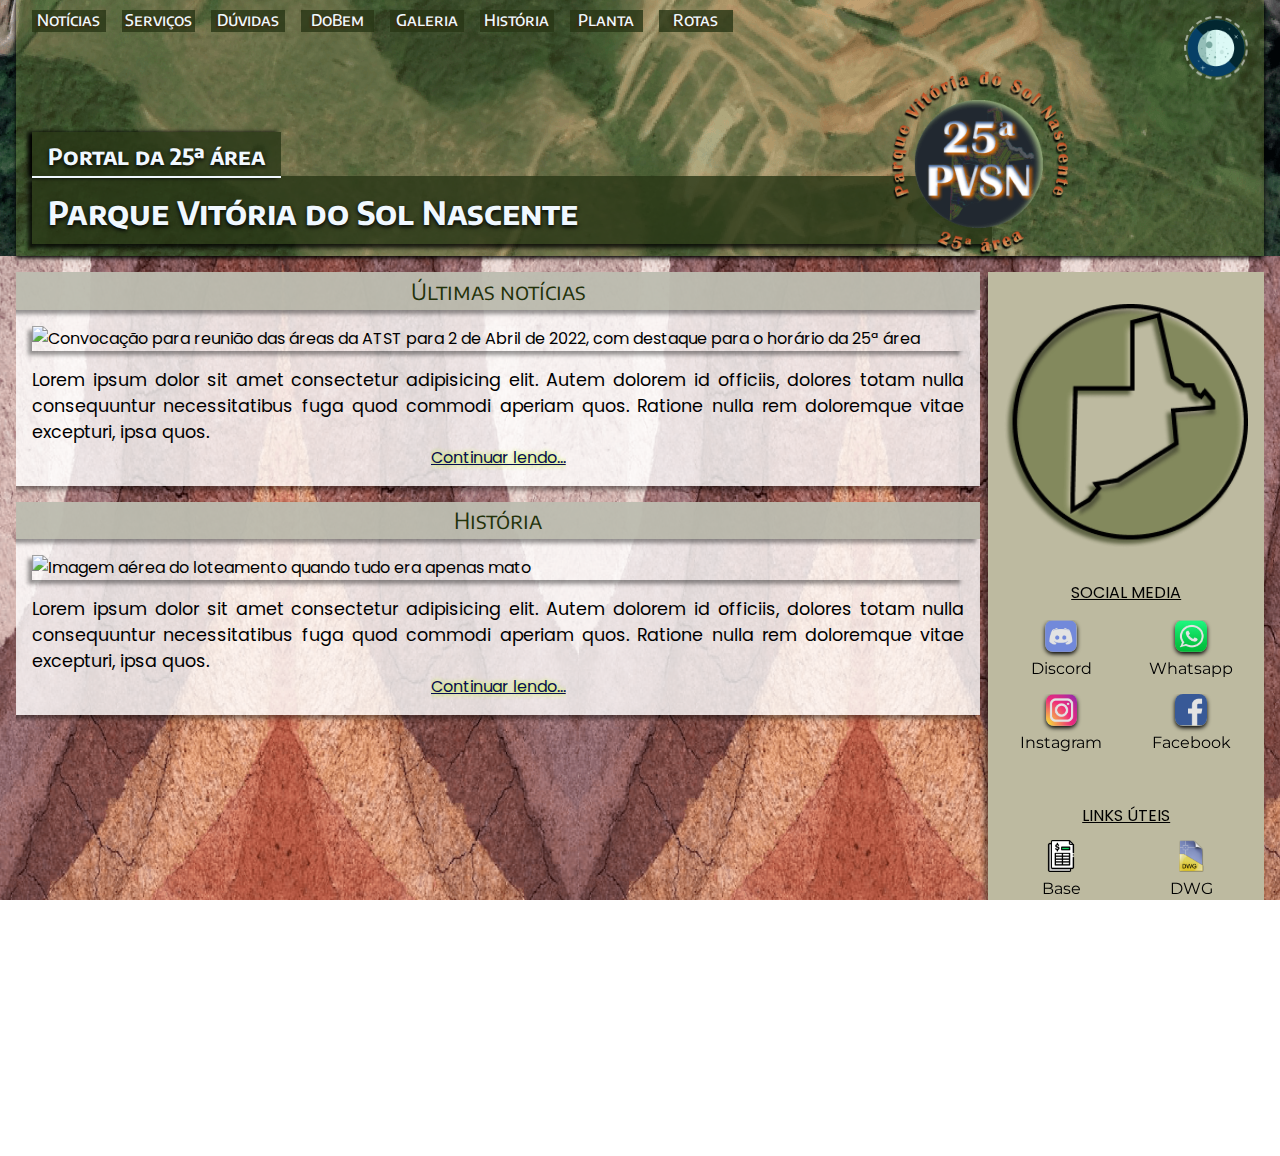
==== commit 2d246c67: "redirect" ====
--- a/index.html
+++ b/index.html
@@ -38,14 +38,14 @@
 
     <header>
 
-        <div id="menu" class=""> <!-- mostra a navegação do menu mobile-->
+        <div id="menu" class="hidden" > <!-- mostra a navegação do menu mobile-->
             <span id="button-close-menu" class="mobile" onclick="openClose()">X</span> 
             <!-- buttonCloseMenu ********* -->
 
             <!-- GERAL -->
             <!-- GERAL -->
             <div id="title">
-                <img id="logo-open-menu" class="mobile show" src="./_img/buttons/ico-pvsn-25-mobile-menu.png" alt="circulo preto com planta do loteamento desenhada em verde ao centro">
+                <img id="logo-open-menu" class="mobile" src="./_img/buttons/ico-pvsn-25-mobile-menu.png" alt="circulo preto com planta do loteamento desenhada em verde ao centro">
 
                 <h1 id="loteamento">Parque Vitória do Sol Nascente</h1>
                 <h2 id="area">Portal da 25ª área</h2>
--- a/_css/global.css
+++ b/_css/global.css
@@ -41,10 +41,11 @@
   /* Set txt */
   --txt-header: rgb(240, 248, 255);
   --txt-p: rgb(0, 0, 0);
-  --txt-title: rgb(35, 75, 25);
+  --txt-title: rgb(35, 50, 10);
 
   --txt-more: rgb(0, 5, 66);
-  --txt-more-shadow: ;
+  --txt-more1: rgb(7, 13, 82);
+  --txt-lime-shadow: 0px 0px 5px #c0ff00f0;
 
   /* Set shadow */
   --shadow1: -1px 1px 3px #fff;
@@ -104,8 +105,7 @@
   position: absolute;
   background-size: cover;
   background-color: var(--preloader);
-  background-image: url("../_img/bgs-logo/bg-solo-start-mobile.png");
-  z-index: 1;
+  z-index: 2;
 }
 
 #preloader span img.border {
@@ -155,13 +155,15 @@
   top: 0;
 
   width: 100vw;
+  height: 100vh;
+  /*teste*/
 }
 
 /* switch*/
 span#button-close-menu {
   position: absolute;
   top: 1rem;
-  right: 2rem;
+  left: 2rem;
   text-align: end;
 
   font-size: 1.5rem;
@@ -179,7 +181,7 @@
 
 /*open menu*/
 #menu img#logo-open-menu {
-  margin: 1.5rem 0 1rem;
+  margin: 1rem 0 0rem;
   width: 4.5rem;
   box-shadow: var(--shadow3);
   border-radius: 4rem;
@@ -188,7 +190,7 @@
 #menu #title {
   margin-top: 1rem;
   text-align: center;
-  height: 100%;
+  height: max-content;
 }
 
 #menu h1,
@@ -200,15 +202,15 @@
 }
 
 #menu h1#loteamento {
-  font-size: 1.8rem;
-  margin: 0rem 0rem;
-  padding: 1rem;
+  font-size: 1.7rem;
+  margin: 0 1rem;
+  padding: .5rem 1rem;
 }
 
 #menu h2#area {
   font-size: 1.4rem;
   border-bottom: 0.15rem solid var(--txt-header);
-  padding: 0.75rem 0rem 2rem;
+  padding: 0.75rem 0rem 1rem;
   margin: 0 1.5rem;
 }
 
@@ -219,7 +221,7 @@
   /* grid-gap: 1rem 1rem; */
   padding: 0rem 1.5rem;
   height: 100%;
-  margin: 2rem 0;
+  margin: 1rem 0;
   justify-content: space-around;
 }
 
@@ -242,7 +244,7 @@
 
 #menu ul#buttons li a p {
   color: var(--txt-header);
-  text-shadow: var(--shadow6);
+  text-shadow: var(--shadow5);
 }
 
 #menu ul#buttons li a img {
@@ -255,9 +257,7 @@
 }
 
 /*////////////////// ASIDE //////////////////*/
-.hidden {
-  opacity: 0;
-}
+
 
 /*////////////////// MAIN //////////////////*/
 /*////////////////// CONTAINER //////////////////*/
@@ -295,7 +295,7 @@
   justify-content: center;
   margin-top: 0;
 
-  color: var(--bg-title-menu-solid);
+  color: var(--txt-title);
   font-family: var(--font-title-h1);
   font-weight: 400;
   font-size: 1.25rem;
@@ -317,8 +317,8 @@
 .container footer a {
   padding-bottom: 1rem;
   place-self: center;
-  color: rgb(7, 13, 82);
-  text-shadow: 0px 0px 5px #c0ff00f0;
+  color: var(--txt-more1);
+  text-shadow: var(--txt-lime-shadow);
 }
 
 /*aside*/
@@ -471,8 +471,12 @@
   --bg-header-solid: rgb(146, 110, 51);
   --bg-header: rgba(191, 81, 47, 0.388);
 
-  --gradient: linear-gradient(30deg, rgba(15, 66, 25, 1) 5%, rgba(40, 54, 21, 1) 50%, rgba(0, 5, 66, 1) 95%);
+  --gradient: linear-gradient(201deg, rgb(25 15 65) 0%, rgb(55 55 130) 75%, rgb(130 45 74) 100%);
+  /* --gradient: linear-gradient(30deg, rgba(15, 66, 25, 1) 5%, rgba(40, 54, 21, 1) 50%, rgba(0, 5, 66, 1) 95%); */
   --bg-frame-solid: rgb(15, 66, 25);
-
-  --bg-frame-section: rgba(8, 22, 37, 0.8);
+  --bg-frame-solid: rgb(50, 45, 90);
+
+  --bg-frame-section: rgba(54, 93, 130, 0.3);
+  --shadow3: -4px 4px 4px rgb(250 250 250 / 40%);
+  --shadow5: 0 2px 4px rgba(0, 150, 175, 0.6);
 }--- a/_css/desktop.css
+++ b/_css/desktop.css
@@ -14,68 +14,44 @@
   }
 
   /* PRELOADER ================**/
-  /* #preloader .show {
-    position: absolute;
-    z-index: 2;
-    height: 100vh;
-    display: flex;
-    align-items: center;
-    justify-content: center;
-    background-image: none;
-    background-color: #010;
-  } */
-
   #preloader {
     width: 100vw;
     height: 100vh;
     position: absolute;
     background-size: contain;
     background-color: #232618;
-    background-image: url("../_img/bgs-logo/bg-solo-desk.png");
     z-index: 2;
   }
 
-  /* #preloader .show span img.center {
-    position: absolute;
-    padding: 0;
-    z-index: 4;
-    width: 15%;
-    top: 38%;
-    left: 44%;
-  } */
   #preloader span img.center {
-    position: relative;
-    width: 20%;
-    padding: 1rem;
+    position: absolute;
     z-index: 2;
-    top: 37%;
-    left: 17%;
-  }
-
-  /* #preloader .show span img.border {
-    position: absolute;
-    padding: 0;
-    z-index: 5;
-    width: 23%;
-    height: 35.55%;
-    top: 32%;
-    left: 40%;
-    animation: rotate infinite 3.5s cubic-bezier(0.46, 0.03, 0.52, 0.96);
-  } */
+    top: 50%;
+    left: 50%;
+    transform: translate(-50%, -50%);
+
+    width: 24%;
+    height: auto;
+    /* padding: 0rem; */
+  }
+
   #preloader span img.border {
-    position: relative;
-    width: 25%;
+    position: absolute;
     padding: 0;
     z-index: 0;
-    top: 40%;
-    left: 40%;
-  }
-
-  #preloader.hidden span img.center,
-  #preloader.hidden span img.border,
+    top: 50%;
+    left: 50%;
+    transform: translate(-50%, -50%);
+
+    width: 24%;
+    height: auto;
+  }
+
+  #preloader .hidden span img.center,
+  #preloader .hidden span img.border,
   #preloader.hidden {
+    display: none;
     z-index: -3;
-    display: none;
   }
 
   body::-webkit-scrollbar,
@@ -91,6 +67,7 @@
     display: block;
     z-index: 1;
     color: var(--txt-header);
+    height: 0;
   }
 
   div#title::before {
@@ -183,13 +160,13 @@
     width: 4.6rem;
 
     overflow: hidden;
-    transition: .3s;
+    transition: .15s;
   }
 
   #menu ul#buttons li:hover {
     height: 7.2rem;
     background: none;
-    width: 5.5rem;
+    width: 5rem;
   }
 
   /* sem hover */
@@ -666,7 +643,6 @@
     filter: brightness(1.25);
   }
 
-
   /************* keyframes *************/
   @keyframes rotate {
     to {
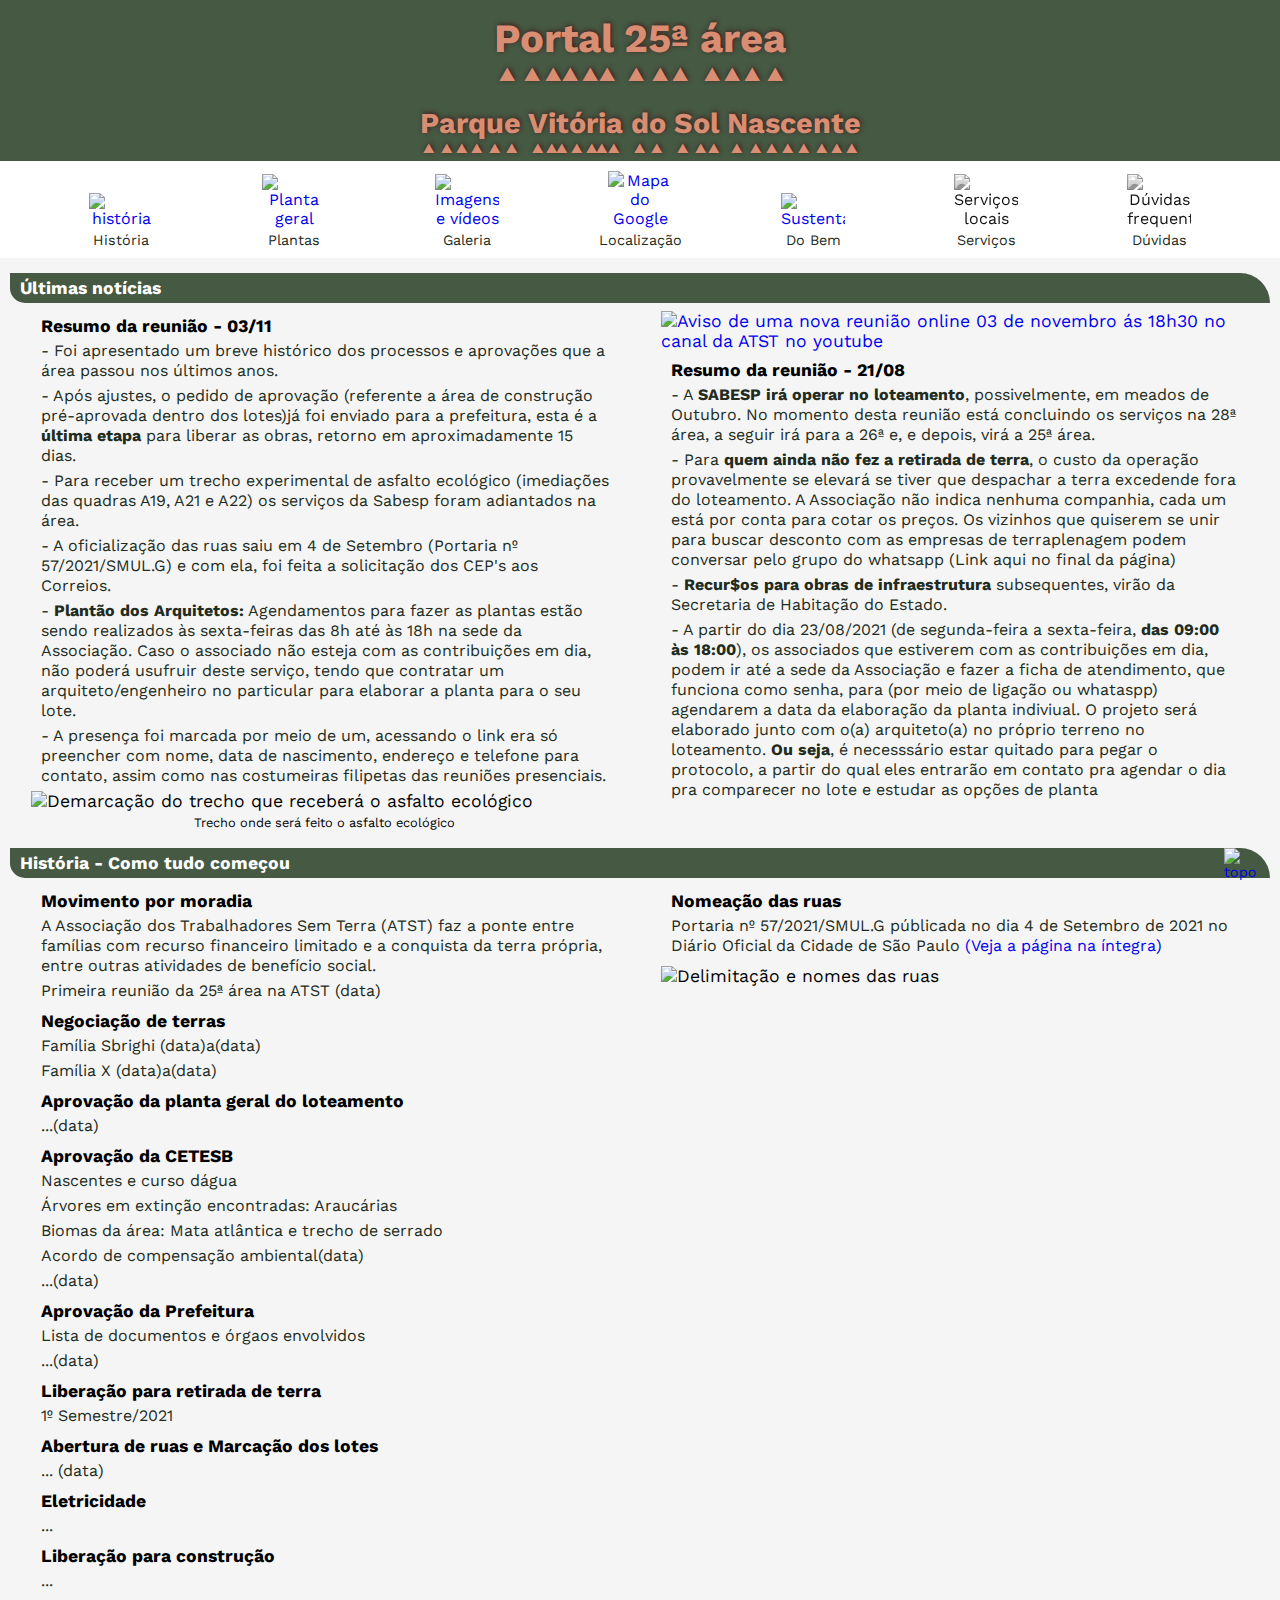
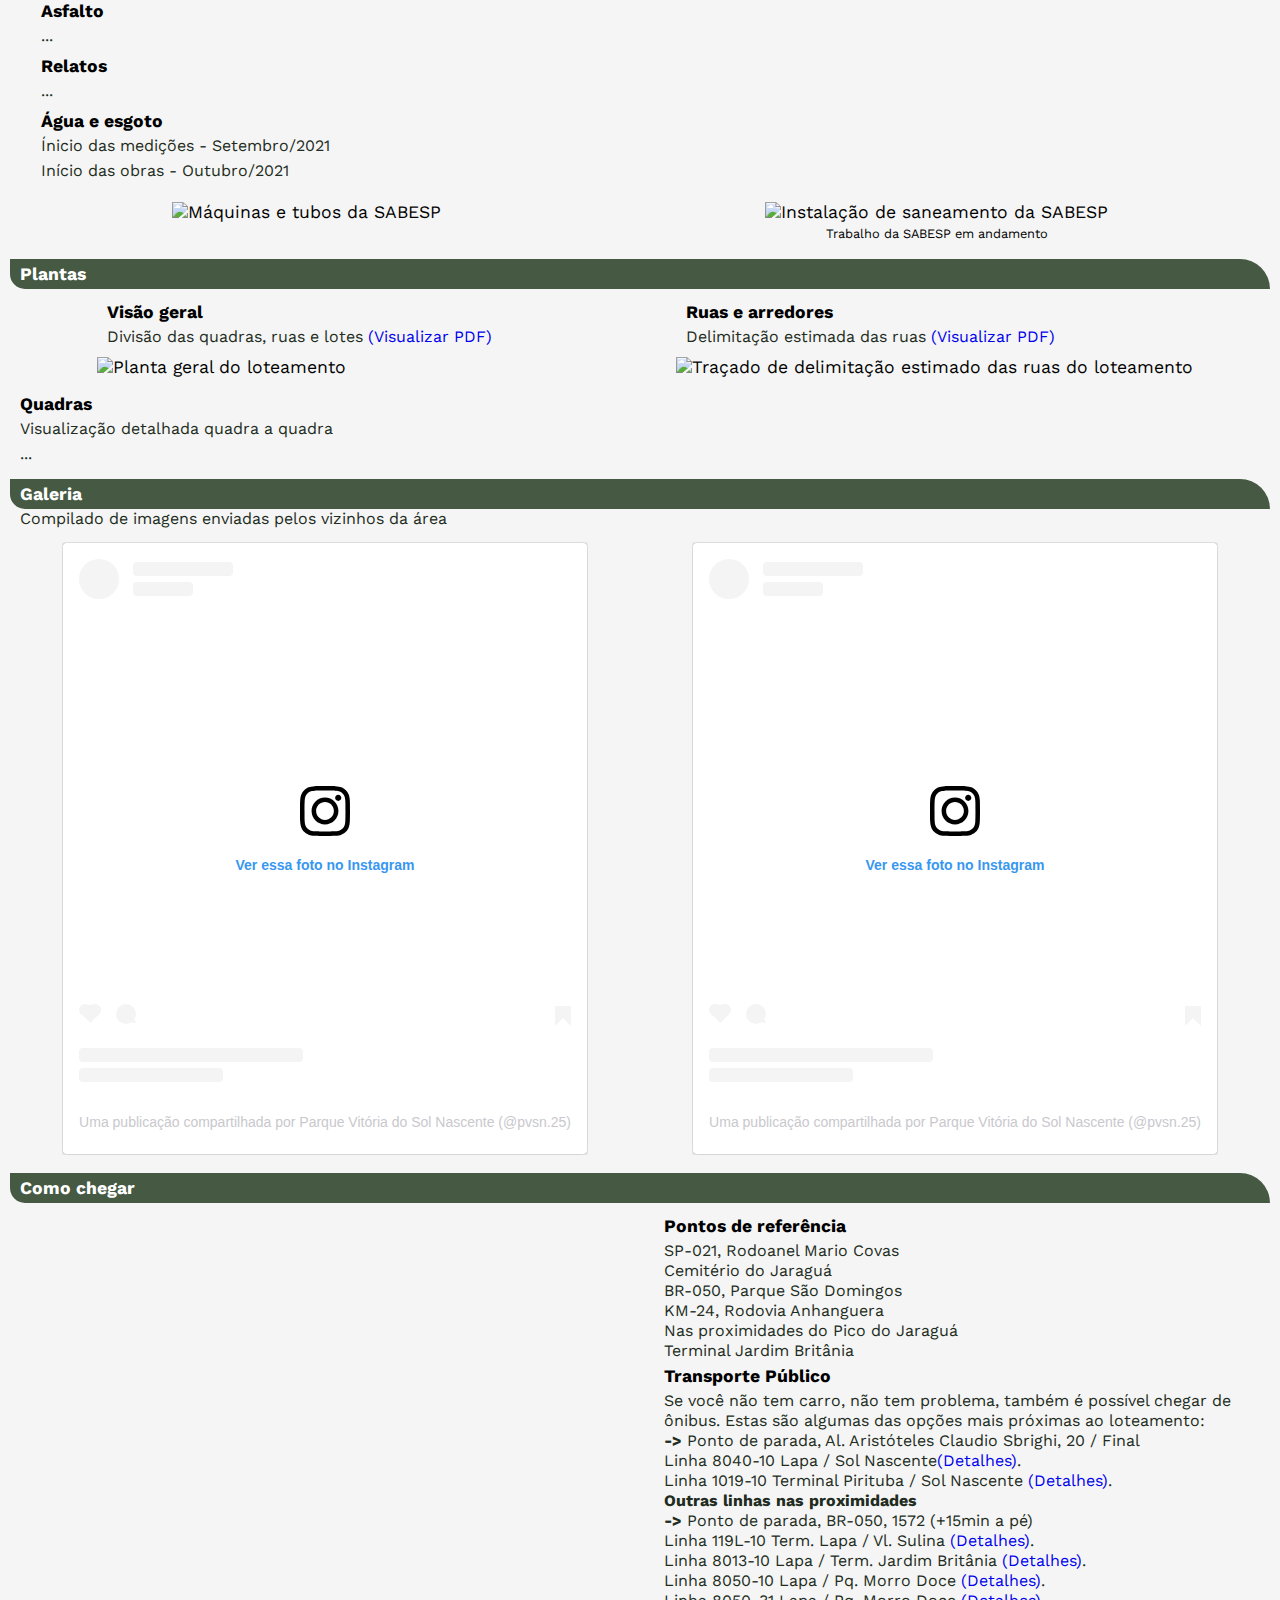
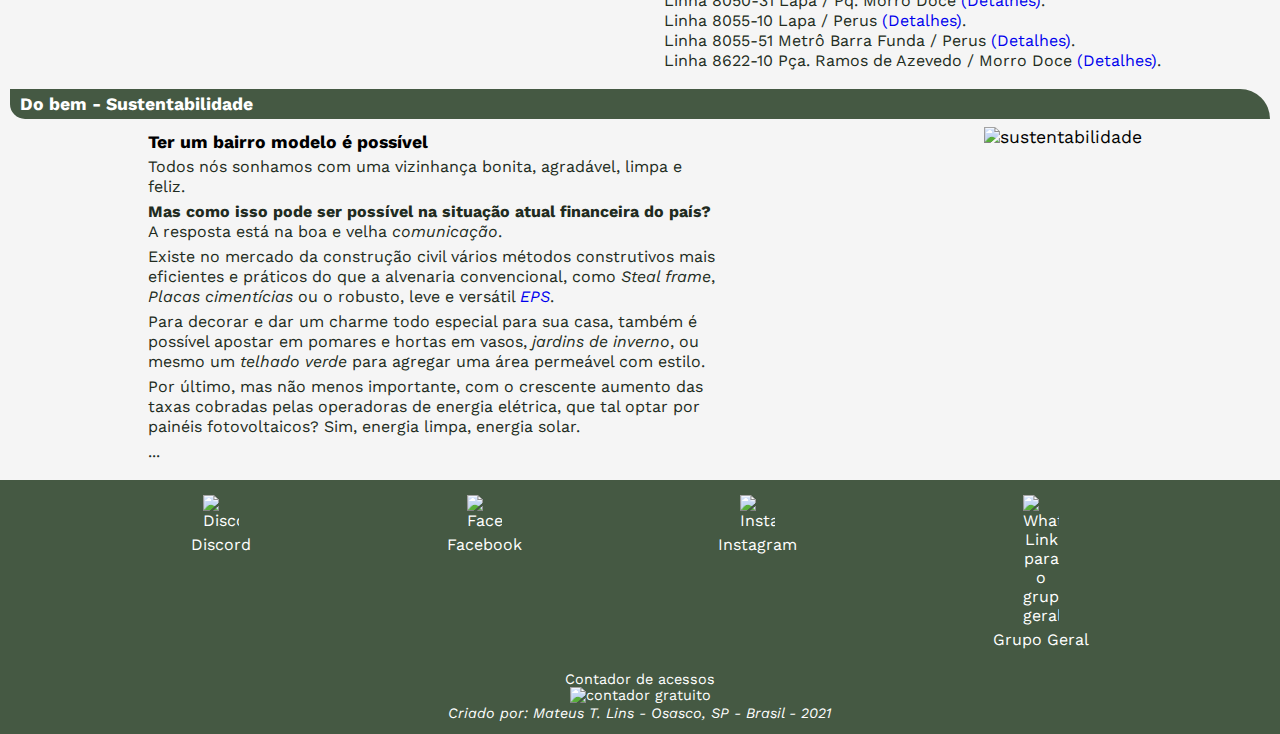
==== commit e2524d79: "Update index.html" ====
--- a/index.html
+++ b/index.html
@@ -1,164 +1,403 @@
 <!DOCTYPE html>
-<html lang="PT-BR" class="">
+<html lang="pt-br">
 <head>
     <meta charset="UTF-8">
     <meta http-equiv="X-UA-Compatible" content="IE=edge">
     <meta name="viewport" content="width=device-width, initial-scale=1.0">
-    <meta name="google-site-verification" content="bbPU3z2XnrKyz1ePvdFmOyxYy-qIXn4BpaNsAPoe8Vk" />
-    <!-- PAGE DESCRIPTION -->
-    <meta name="description" content="Este é o Portal PVSN 25 (Parque Vitória do Sol Nascente - 25ª área) o registro do nascimento e construção de um bairro do zero. Por uma vizinhança melhor.">
+    <meta name="google-site-verification" content="bbPU3z2XnrKyz1ePvdFmOyxYy-qIXn4BpaNsAPoe8Vk" /> <!-- Indexação por tag do Google Search Console -->
+
+    <title>25ª Área - PVSN</title>
+
+    <link rel="shortcut icon" href="./img/icon-PVSN.svg" type="image/x-icon">
+    <link rel="stylesheet" href="./css/style.css">
+    <link rel="preconnect" href="https://fonts.gstatic.com">
+    <link href="https://fonts.googleapis.com/css2?family=Work+Sans:ital,wght@0,200;0,300;0,400;0,500;1,200&display=swap" rel="stylesheet">
     
-    <!-- ICON -->
-    <link rel="shortcut icon" href="./_img/bgs-logo/ico-medal-pvsn.png" type="image/x-icon">
-    <title>Portal PVSN (25ª Área)</title>
-
-
-    <!-- FONTS -->
-    <link rel="preconnect" href="https://fonts.googleapis.com">
-    <link rel="preconnect" href="https://fonts.gstatic.com" crossorigin>
-    <link href="https://fonts.googleapis.com/css2?family=Encode+Sans+SC:wght@500;700&family=Montserrat:ital,wght@0,400;0,600;1,400;1,600&family=Poppins:ital,wght@0,300;0,600;1,300;1,600&display=swap" rel="stylesheet">
-
-    <!-- CSS -->
-    <link rel="stylesheet" href="./_css/global.css">
-    <link rel="stylesheet" href="./_css/desktop.css">
-    
-    <!-- JS -->
 </head>
-<body onload="preload();">
-    <script src="./_js/script.js"></script>
-    <div id="preloader" class="">
-        <span >
-            <img src="./_img/bgs-logo/ico-pvsn-25-text-start-mobile.png" class="border" alt="circulo preto com a planta do loteamento ao centro e sigla e número da área desfocado ao fundo">
-        </span>
-        
-        <span>
-            <img src="./_img/bgs-logo/icon-PVSN-25-start-mobile.png"  class="center" alt="Parque Vitoria Do Sol Nascente escrito em forma circular">
-        </span>
-    </div>
-
+<body>
+        <!-- Bloco fixo topo -->
     <header>
-
-        <div id="menu" class="hidden" > <!-- mostra a navegação do menu mobile-->
-            <span id="button-close-menu" class="mobile" onclick="openClose()">X</span> 
-            <!-- buttonCloseMenu ********* -->
-
-            <!-- GERAL -->
-            <!-- GERAL -->
-            <div id="title">
-                <img id="logo-open-menu" class="mobile" src="./_img/buttons/ico-pvsn-25-mobile-menu.png" alt="circulo preto com planta do loteamento desenhada em verde ao centro">
-
-                <h1 id="loteamento">Parque Vitória do Sol Nascente</h1>
-                <h2 id="area">Portal da 25ª área</h2>
-
-                <div id="logo" class="desktop">
-                    <div class="text-out">
-                        <img src="./_img/bgs-logo/ico-pvsn-25-text-keyframe.png" alt="texto circular laranja escrito 'Parque Vitória do Sol Nascente, 25ª área' contornando o logo da página (próxima imagem)">
-                    </div>
-                    <div class="front-map">
-                        <img src="./_img/bgs-logo/icon-PVSN-25-map-keyframe.png" alt="círculo preto com silhueta do loteamento em destaque ao centro">
-                    </div>
-                    
-                    <div class="front-text">
-                        <img src="./_img/bgs-logo/ico-pvsn-25-keyframe.png" alt="círculo preto com 'PVSN 25ª' em destaque ao centro">
-                    </div>           
-        
-                </div>
-            </div>
-
+        <div class="container">
+            <!-- imagens passando script-->
+
+            <h2 id="loteamento">Portal 25ª área</h2>
+            <h1 id="topo">Parque Vitória do Sol Nascente</h1>
+        </div>
+
+        <div class="bloco">
             <nav>
-                <ul id="buttons">
-                    <li><a href="./news.html"><img src="./_img/icons/header/ico-news.png" alt=""><p>Notícias</p></a></li>
-                    <li><a href="./services.html"><img src="./_img/icons/header/ico-services.png" alt=""><p>Serviços</p></a></li>
-                    <li><a href="./faq.html"><img src="./_img/icons/header/ico-faq.png" alt=""><p>Dúvidas</p></a></li>
-                    <li><a href="./enviroment.html"><img src="./_img/icons/header/ico-planet.png" alt=""><p>DoBem</p></a></li>
-                    <li><a href="./galery.html"><img src="./_img/icons/header/ico-galery.png" alt=""><p>Galeria</p></a></li>
-                    <li><a href="./history.html"><img src="./_img/icons/header/ico-history.png" alt=""><p>História</p></a></li>
-                    <li><a href="./blueprints.html"><img src="./_img/icons/header/ico-plan.png" alt=""><p>Planta</p></a></li>
-                    <li><a href="./maps.html" on=""><img src="./_img/icons/header/ico-map.png" alt=""><p>Rotas</p></a></li>
-                    <li class="toggle-theme mobile"><a onclick="change()" class="button-mode-mobile"><img src="./_img/icons/header/button-togle-mode.png" alt=""><p>Modo</p></a></li>
+                <ul>
+                    <li>
+                        <a href="#historia">
+                            <img src="./img/history.svg" alt="história">
+                                <abbr title="Conheça a trajetória dessa terra!">
+                                    <p>História</p>
+                                </abbr> 
+                        </a>                   
+                    </li>
+                    
+                    <li>
+                        <a href="#plantas">
+                            <img src="./img/DWG.svg" alt="Planta geral">
+                                <abbr title="Projetos, plantas e esboços!">
+                                    <p>Plantas</p>
+                                </abbr>
+                        </a>
+                    </li>
+
+                    <li>
+                        <a href="#galeria">
+                            <img src="./img/pictures.svg" alt="Imagens e vídeos">
+                                <abbr title="Imagens do nascimento de um bairro!">
+                                    <p>Galeria</p>
+                                </abbr>
+                        </a>
+                    </li>
+            
+                    <li>
+                        <a href="#mapa">
+                            <img src="./img/maps.svg" alt="Mapa do Google">
+                                <abbr title="Saiba como chegar!">
+                                    <p>Localização</p>
+                                </abbr>
+                        </a>
+                    </li>
+
+                    <li>
+                        <a href="#dobem">
+                            <img src="./img/Sustentabilidade.svg" alt="Sustentabilidade">
+                                <abbr title="Sustentabilidade e Bem-estar">
+                                    <p>Do Bem</p>
+                                </abbr>
+                        </a>
+                    </li>
+
+                    <li class="breve">
+                        <a href="#">
+                            <img src="./img/services.svg" alt="Serviços locais">
+                                <abbr title="Contrate um vizinho especialista">
+                                    <p>Serviços</p>
+                                </abbr>
+                        </a>
+                    </li>
+                    
+                    <li class="breve">
+                        <a href="#">
+                            <img src="./img/FAQ.svg" alt="Dúvidas frequentes">
+                                <abbr title="Perguntas frequentes">
+                                    <p>Dúvidas</p>
+                                </abbr>
+                        </a>
+                    </li>
+
                 </ul>
             </nav>
         </div>
-        
-        
-        <!-- ONLY DESKTOP -->
-        <!-- ONLY DESKTOP -->
-        <div id="button-mode-desktop" class="mode" onclick="darkLight()">
-                <div class="sun-theme" class=""><img src="./_img/icons/header/button-sun.png" alt="botão de sol para visualizar em light-mode"></div>
-                <div class="moon-theme" class="switch"><img src="./_img/icons/header/button-moon.png" alt="botão de lua para visualizar em dark-mode"></div>
+</header>
+
+<main>
+    <div class="container">
+            <section class="news">
+                <h2>Últimas notícias</h2>
+
+                <div class="box">
+                    <article>
+                        <h3>Resumo da reunião - 03/11</h3>
+                        <div class="text">
+                            <ul>
+                                <li>
+                                    <p>- Foi apresentado um breve histórico dos processos e aprovações que a área passou nos últimos anos.</p>
+                                </li>
+
+                                <li>
+                                    <p>- Após ajustes, o pedido de aprovação (referente a área de construção pré-aprovada dentro dos lotes)já foi enviado para a prefeitura, esta é a <strong>última etapa</strong> para liberar as obras, retorno em aproximadamente 15 dias.</p>
+                                </li>
+
+                                <li>
+                                    <p>- Para receber um trecho experimental de asfalto ecológico (imediações das quadras A19, A21 e A22) os serviços da Sabesp foram adiantados na área.</p>
+                                </li>
+
+                                <li>
+                                    <p>- A oficialização das ruas saiu em 4 de Setembro (Portaria nº 57/2021/SMUL.G) e com ela, foi feita a solicitação dos CEP's aos Correios.</p>
+                                </li>
+
+                                <li>
+                                    <p>- <strong>Plantão dos Arquitetos:</strong> Agendamentos para fazer as plantas estão sendo realizados às sexta-feiras das 8h até às 18h na sede da Associação. Caso o associado não esteja com as contribuições em dia, não poderá usufruir deste serviço, tendo que contratar um arquiteto/engenheiro no particular para elaborar a planta para o seu lote.</p>
+                                </li>
+                                
+                                <li>
+                                    <p>- A presença foi marcada por meio de um, acessando o link era só preencher com nome, data de nascimento, endereço e telefone para contato, assim como nas costumeiras filipetas das reuniões presenciais.</p>
+                                </li>
+
+                                <li>
+                                    <figure>
+                                        <img src="./img/Experimental.svg" alt="Demarcação do trecho que receberá o asfalto ecológico">
+                                        <figcaption>Trecho onde será feito o asfalto ecológico</figcaption>
+                                    </figure>
+                                </li>
+                            </ul>
+                        </div>
+                    </article>
+                    
+                    <article>
+                        <a href="https://youtu.be/lJK0tPM8nKQ?t=691" target="_blank">
+                            <abbr title="Assista a reunião no Youtube">
+                                <img src="./img/meeting.svg" alt="Aviso de uma nova reunião online 03 de novembro ás 18h30 no canal da ATST no youtube">
+                            </abbr>
+                        </a>
+                        <h3>Resumo da reunião - 21/08</h3>
+                        <div class="text">
+                            <p>- A <strong>SABESP irá operar no loteamento</strong>, possivelmente, em meados de Outubro. No momento desta reunião está concluindo os serviços na 28ª área, a seguir irá para a 26ª e, e depois, virá a 25ª área.</p>
+
+                            <p>- Para <strong>quem ainda não fez a retirada de terra</strong>, o custo da operação provavelmente se elevará se tiver que despachar a terra excedende fora do loteamento. A Associação não indica nenhuma companhia, cada um está por conta para cotar os preços. Os vizinhos que quiserem se unir para buscar desconto com as empresas de terraplenagem podem conversar pelo grupo do whatsapp (Link aqui no final da página)</p>
+
+                            <p>- <strong>Recur$os para obras de infraestrutura</strong> subsequentes, virão da Secretaria de Habitação do Estado.</p>
+
+                            <p>- A partir do dia 23/08/2021 (de segunda-feira a sexta-feira, <strong>das 09:00 às 18:00</strong>), os associados que estiverem com as contribuições em dia, podem ir até a sede da Associação e fazer a ficha de atendimento, que funciona como senha, para (por meio de ligação ou whataspp) agendarem a data da elaboração da planta indiviual. O projeto será elaborado junto com o(a) arquiteto(a) no próprio terreno no loteamento. <strong>Ou seja</strong>, é necesssário estar quitado para pegar o protocolo, a partir do qual eles entrarão em contato pra agendar o dia pra comparecer no lote e estudar as opções de planta</p>
+                        </div>
+                    </article>
+                </div>
+
+            </section>
+            
+            <section id="historia">
+                <h2>História - Como tudo começou</h2>
+
+                <div class="box">
+                    <article>
+                        <h3>Movimento por moradia</h3>
+                        <p>A Associação dos Trabalhadores Sem Terra (ATST) faz a ponte entre famílias com recurso financeiro limitado e a conquista da terra própria, entre outras atividades de benefício social.</p>
+                        <p>Primeira reunião da 25ª área na ATST (data)</p>
+
+                        <h3>Negociação de terras</h3>
+                        <p>Família Sbrighi (data)a(data)</p>
+                        <p>Família X (data)a(data)</p>
+
+                        <h3>Aprovação da planta geral do loteamento</h3>
+                        <p>...(data)</p>
+
+                        <h3>Aprovação da CETESB</h3>
+                        <p>Nascentes e curso dágua</p>
+                        <p>Árvores em extinção encontradas: Araucárias</p>
+                        <p>Biomas da área: Mata atlântica e trecho de serrado</p>
+                        <p>Acordo de compensação ambiental(data)</p>
+                        <p>...(data)</p>
+
+                        <h3>Aprovação da Prefeitura</h3>
+                        <p>Lista de documentos e órgaos envolvidos</p>
+                        <p>...(data)</p>
+
+                        <h3>Liberação para retirada de terra</h3>
+                        <p>1º Semestre/2021</p>
+
+                        <h3>Abertura de ruas e Marcação dos lotes</h3>
+                        <p>... (data)</p>
+
+                        <h3>Eletricidade</h3>
+                        <p>...</p>
+                        
+                        <h3>Liberação para construção</h3>
+                        <p>...</p>
+                        
+                        <h3>Asfalto</h3>
+                        <p>...</p>
+                        
+                        <h3>Relatos</h3>
+                        <p>...</p>
+
+                        <h3>Água e esgoto</h3>
+                        <p>Ínicio das medições - Setembro/2021</p>
+                        <p>Início das obras - Outubro/2021</p>
+                    </article>
+
+                    <article>
+                        <h3>Nomeação das ruas</h3>
+                        <p>Portaria nº 57/2021/SMUL.G públicada no dia 4 de Setembro de 2021 no Diário Oficial da Cidade de São Paulo<a href="https://www.alertadiario.com.br/publication_pages/4e48c-diario-oficial-de-sao-paulo-caderno-cidade-2021-09-04-pg-23
+                    " target="_blank"> (Veja a página na íntegra)</a></p>
+
+                        <img class="preview" src="./img/Portaria.svg" alt="Delimitação e nomes das ruas">
+                    </article>
+                </div>
+                    
+                <div class="box">
+                    
+                    <article>
+                        <img src="./img/sabesptube.svg" alt="Máquinas e tubos da SABESP">
+                    </article>
+                        
+                    <article>
+                        <figure>
+                            <img src="./img/sabesp.svg" alt="Instalação de saneamento da SABESP">
+                            <figcaption>Trabalho da SABESP em andamento<figcaption>
+                        </figure>
+                    </article>
+                            
+                </div>
+                    
+            </section>
+
+            <section id="plantas">
+                <h2>Plantas</h2>
+                <div class="box">
+                    <article>
+                        <h3>Visão geral</h3>
+                        <p>Divisão das quadras, ruas e lotes
+                            <a href="https://drive.google.com/file/d/1wL5JUv5JAPpUlpp-GnHNbZOoNuwSLM2y/view?usp=sharing" download="PlantaDoLoteamentoPVSN" alt="link para download da planta completa em PDF" target="_blank"> (Visualizar PDF)</a>
+                        </p>
+
+                        <img class="preview" src="./img/PlantaLightPVSN.svg" alt="Planta geral do loteamento">
+                    </article>
+
+                    <article>
+                        <h3>Ruas e arredores</h3>
+                        <p>Delimitação estimada das ruas
+                            <a href="https://drive.google.com/file/d/1lHwLix3QFvup7qz5IQ5og_p8BoiybZCH/view?usp=sharing" download="RuasLoteamentoPVSN(PDF)" alt="link para download do traçado das ruas em PDF" target="_blank"> (Visualizar PDF)</a>
+                        </p>
+
+                            <img class="preview" src="./img/RuasLoteamentoPVSN.svg" alt="Traçado de delimitação estimado das ruas do loteamento">
+                    </article>
+
+                </div>
+                
+                <h3>Quadras</h3>
+                <p>Visualização detalhada quadra a quadra</p>
+                <p>...</p>
+            </section>
+
+            <section id="galeria">
+                <h2>Galeria</h2> <!--scripts-->
+                <p>Compilado de imagens enviadas pelos vizinhos da área</p>
+                <!-- <div class="instagram"> -->
+                <div class="box">
+                    <article>
+                        <blockquote class="instagram-media" data-instgrm-captioned data-instgrm-permalink="https://www.instagram.com/p/CVwweR1MgZI/?utm_source=ig_embed&amp;utm_campaign=loading" data-instgrm-version="14" style=" background:#FFF; border:0; border-radius:3px; box-shadow:0 0 1px 0 rgba(0,0,0,0.5),0 1px 10px 0 rgba(0,0,0,0.15); margin: 1px; max-width:540px; min-width:326px; padding:0; width:99.375%; width:-webkit-calc(100% - 2px); width:calc(100% - 2px);"><div style="padding:16px;"> <a href="https://www.instagram.com/p/CVwweR1MgZI/?utm_source=ig_embed&amp;utm_campaign=loading" style=" background:#FFFFFF; line-height:0; padding:0 0; text-align:center; text-decoration:none; width:100%;" target="_blank"> <div style=" display: flex; flex-direction: row; align-items: center;"> <div style="background-color: #F4F4F4; border-radius: 50%; flex-grow: 0; height: 40px; margin-right: 14px; width: 40px;"></div> <div style="display: flex; flex-direction: column; flex-grow: 1; justify-content: center;"> <div style=" background-color: #F4F4F4; border-radius: 4px; flex-grow: 0; height: 14px; margin-bottom: 6px; width: 100px;"></div> <div style=" background-color: #F4F4F4; border-radius: 4px; flex-grow: 0; height: 14px; width: 60px;"></div></div></div><div style="padding: 19% 0;"></div> <div style="display:block; height:50px; margin:0 auto 12px; width:50px;"><svg width="50px" height="50px" viewBox="0 0 60 60" version="1.1" xmlns="https://www.w3.org/2000/svg" xmlns:xlink="https://www.w3.org/1999/xlink"><g stroke="none" stroke-width="1" fill="none" fill-rule="evenodd"><g transform="translate(-511.000000, -20.000000)" fill="#000000"><g><path d="M556.869,30.41 C554.814,30.41 553.148,32.076 553.148,34.131 C553.148,36.186 554.814,37.852 556.869,37.852 C558.924,37.852 560.59,36.186 560.59,34.131 C560.59,32.076 558.924,30.41 556.869,30.41 M541,60.657 C535.114,60.657 530.342,55.887 530.342,50 C530.342,44.114 535.114,39.342 541,39.342 C546.887,39.342 551.658,44.114 551.658,50 C551.658,55.887 546.887,60.657 541,60.657 M541,33.886 C532.1,33.886 524.886,41.1 524.886,50 C524.886,58.899 532.1,66.113 541,66.113 C549.9,66.113 557.115,58.899 557.115,50 C557.115,41.1 549.9,33.886 541,33.886 M565.378,62.101 C565.244,65.022 564.756,66.606 564.346,67.663 C563.803,69.06 563.154,70.057 562.106,71.106 C561.058,72.155 560.06,72.803 558.662,73.347 C557.607,73.757 556.021,74.244 553.102,74.378 C549.944,74.521 548.997,74.552 541,74.552 C533.003,74.552 532.056,74.521 528.898,74.378 C525.979,74.244 524.393,73.757 523.338,73.347 C521.94,72.803 520.942,72.155 519.894,71.106 C518.846,70.057 518.197,69.06 517.654,67.663 C517.244,66.606 516.755,65.022 516.623,62.101 C516.479,58.943 516.448,57.996 516.448,50 C516.448,42.003 516.479,41.056 516.623,37.899 C516.755,34.978 517.244,33.391 517.654,32.338 C518.197,30.938 518.846,29.942 519.894,28.894 C520.942,27.846 521.94,27.196 523.338,26.654 C524.393,26.244 525.979,25.756 528.898,25.623 C532.057,25.479 533.004,25.448 541,25.448 C548.997,25.448 549.943,25.479 553.102,25.623 C556.021,25.756 557.607,26.244 558.662,26.654 C560.06,27.196 561.058,27.846 562.106,28.894 C563.154,29.942 563.803,30.938 564.346,32.338 C564.756,33.391 565.244,34.978 565.378,37.899 C565.522,41.056 565.552,42.003 565.552,50 C565.552,57.996 565.522,58.943 565.378,62.101 M570.82,37.631 C570.674,34.438 570.167,32.258 569.425,30.349 C568.659,28.377 567.633,26.702 565.965,25.035 C564.297,23.368 562.623,22.342 560.652,21.575 C558.743,20.834 556.562,20.326 553.369,20.18 C550.169,20.033 549.148,20 541,20 C532.853,20 531.831,20.033 528.631,20.18 C525.438,20.326 523.257,20.834 521.349,21.575 C519.376,22.342 517.703,23.368 516.035,25.035 C514.368,26.702 513.342,28.377 512.574,30.349 C511.834,32.258 511.326,34.438 511.181,37.631 C511.035,40.831 511,41.851 511,50 C511,58.147 511.035,59.17 511.181,62.369 C511.326,65.562 511.834,67.743 512.574,69.651 C513.342,71.625 514.368,73.296 516.035,74.965 C517.703,76.634 519.376,77.658 521.349,78.425 C523.257,79.167 525.438,79.673 528.631,79.82 C531.831,79.965 532.853,80.001 541,80.001 C549.148,80.001 550.169,79.965 553.369,79.82 C556.562,79.673 558.743,79.167 560.652,78.425 C562.623,77.658 564.297,76.634 565.965,74.965 C567.633,73.296 568.659,71.625 569.425,69.651 C570.167,67.743 570.674,65.562 570.82,62.369 C570.966,59.17 571,58.147 571,50 C571,41.851 570.966,40.831 570.82,37.631"></path></g></g></g></svg></div><div style="padding-top: 8px;"> <div style=" color:#3897f0; font-family:Arial,sans-serif; font-size:14px; font-style:normal; font-weight:550; line-height:18px;">Ver essa foto no Instagram</div></div><div style="padding: 12.5% 0;"></div> <div style="display: flex; flex-direction: row; margin-bottom: 14px; align-items: center;"><div> <div style="background-color: #F4F4F4; border-radius: 50%; height: 12.5px; width: 12.5px; transform: translateX(0px) translateY(7px);"></div> <div style="background-color: #F4F4F4; height: 12.5px; transform: rotate(-45deg) translateX(3px) translateY(1px); width: 12.5px; flex-grow: 0; margin-right: 14px; margin-left: 2px;"></div> <div style="background-color: #F4F4F4; border-radius: 50%; height: 12.5px; width: 12.5px; transform: translateX(9px) translateY(-18px);"></div></div><div style="margin-left: 8px;"> <div style=" background-color: #F4F4F4; border-radius: 50%; flex-grow: 0; height: 20px; width: 20px;"></div> <div style=" width: 0; height: 0; border-top: 2px solid transparent; border-left: 6px solid #f4f4f4; border-bottom: 2px solid transparent; transform: translateX(16px) translateY(-4px) rotate(30deg)"></div></div><div style="margin-left: auto;"> <div style=" width: 0px; border-top: 8px solid #F4F4F4; border-right: 8px solid transparent; transform: translateY(16px);"></div> <div style=" background-color: #F4F4F4; flex-grow: 0; height: 12px; width: 16px; transform: translateY(-4px);"></div> <div style=" width: 0; height: 0; border-top: 8px solid #F4F4F4; border-left: 8px solid transparent; transform: translateY(-4px) translateX(8px);"></div></div></div> <div style="display: flex; flex-direction: column; flex-grow: 1; justify-content: center; margin-bottom: 24px;"> <div style=" background-color: #F4F4F4; border-radius: 4px; flex-grow: 0; height: 14px; margin-bottom: 6px; width: 224px;"></div> <div style=" background-color: #F4F4F4; border-radius: 4px; flex-grow: 0; height: 14px; width: 144px;"></div></div></a><p style=" color:#c9c8cd; font-family:Arial,sans-serif; font-size:14px; line-height:17px; margin-bottom:0; margin-top:8px; overflow:hidden; padding:8px 0 7px; text-align:center; text-overflow:ellipsis; white-space:nowrap;"><a href="https://www.instagram.com/p/CVwweR1MgZI/?utm_source=ig_embed&amp;utm_campaign=loading" style=" color:#c9c8cd; font-family:Arial,sans-serif; font-size:14px; font-style:normal; font-weight:normal; line-height:17px; text-decoration:none;" target="_blank">Uma publicação compartilhada por Parque Vitória do Sol Nascente (@pvsn.25)</a></p></div></blockquote> <script async src="//www.instagram.com/embed.js"></script>
+                    </article>
+                    
+                    <article>
+                        <blockquote class="instagram-media" data-instgrm-captioned data-instgrm-permalink="https://www.instagram.com/p/CVuJ2ckghfJ/?utm_source=ig_embed&amp;utm_campaign=loading" data-instgrm-version="14" style=" background:#FFF; border:0; border-radius:3px; box-shadow:0 0 1px 0 rgba(0,0,0,0.5),0 1px 10px 0 rgba(0,0,0,0.15); margin: 1px; max-width:540px; min-width:326px; padding:0; width:99.375%; width:-webkit-calc(100% - 2px); width:calc(100% - 2px);"><div style="padding:16px;"> <a href="https://www.instagram.com/p/CVuJ2ckghfJ/?utm_source=ig_embed&amp;utm_campaign=loading" style=" background:#FFFFFF; line-height:0; padding:0 0; text-align:center; text-decoration:none; width:100%;" target="_blank"> <div style=" display: flex; flex-direction: row; align-items: center;"> <div style="background-color: #F4F4F4; border-radius: 50%; flex-grow: 0; height: 40px; margin-right: 14px; width: 40px;"></div> <div style="display: flex; flex-direction: column; flex-grow: 1; justify-content: center;"> <div style=" background-color: #F4F4F4; border-radius: 4px; flex-grow: 0; height: 14px; margin-bottom: 6px; width: 100px;"></div> <div style=" background-color: #F4F4F4; border-radius: 4px; flex-grow: 0; height: 14px; width: 60px;"></div></div></div><div style="padding: 19% 0;"></div> <div style="display:block; height:50px; margin:0 auto 12px; width:50px;"><svg width="50px" height="50px" viewBox="0 0 60 60" version="1.1" xmlns="https://www.w3.org/2000/svg" xmlns:xlink="https://www.w3.org/1999/xlink"><g stroke="none" stroke-width="1" fill="none" fill-rule="evenodd"><g transform="translate(-511.000000, -20.000000)" fill="#000000"><g><path d="M556.869,30.41 C554.814,30.41 553.148,32.076 553.148,34.131 C553.148,36.186 554.814,37.852 556.869,37.852 C558.924,37.852 560.59,36.186 560.59,34.131 C560.59,32.076 558.924,30.41 556.869,30.41 M541,60.657 C535.114,60.657 530.342,55.887 530.342,50 C530.342,44.114 535.114,39.342 541,39.342 C546.887,39.342 551.658,44.114 551.658,50 C551.658,55.887 546.887,60.657 541,60.657 M541,33.886 C532.1,33.886 524.886,41.1 524.886,50 C524.886,58.899 532.1,66.113 541,66.113 C549.9,66.113 557.115,58.899 557.115,50 C557.115,41.1 549.9,33.886 541,33.886 M565.378,62.101 C565.244,65.022 564.756,66.606 564.346,67.663 C563.803,69.06 563.154,70.057 562.106,71.106 C561.058,72.155 560.06,72.803 558.662,73.347 C557.607,73.757 556.021,74.244 553.102,74.378 C549.944,74.521 548.997,74.552 541,74.552 C533.003,74.552 532.056,74.521 528.898,74.378 C525.979,74.244 524.393,73.757 523.338,73.347 C521.94,72.803 520.942,72.155 519.894,71.106 C518.846,70.057 518.197,69.06 517.654,67.663 C517.244,66.606 516.755,65.022 516.623,62.101 C516.479,58.943 516.448,57.996 516.448,50 C516.448,42.003 516.479,41.056 516.623,37.899 C516.755,34.978 517.244,33.391 517.654,32.338 C518.197,30.938 518.846,29.942 519.894,28.894 C520.942,27.846 521.94,27.196 523.338,26.654 C524.393,26.244 525.979,25.756 528.898,25.623 C532.057,25.479 533.004,25.448 541,25.448 C548.997,25.448 549.943,25.479 553.102,25.623 C556.021,25.756 557.607,26.244 558.662,26.654 C560.06,27.196 561.058,27.846 562.106,28.894 C563.154,29.942 563.803,30.938 564.346,32.338 C564.756,33.391 565.244,34.978 565.378,37.899 C565.522,41.056 565.552,42.003 565.552,50 C565.552,57.996 565.522,58.943 565.378,62.101 M570.82,37.631 C570.674,34.438 570.167,32.258 569.425,30.349 C568.659,28.377 567.633,26.702 565.965,25.035 C564.297,23.368 562.623,22.342 560.652,21.575 C558.743,20.834 556.562,20.326 553.369,20.18 C550.169,20.033 549.148,20 541,20 C532.853,20 531.831,20.033 528.631,20.18 C525.438,20.326 523.257,20.834 521.349,21.575 C519.376,22.342 517.703,23.368 516.035,25.035 C514.368,26.702 513.342,28.377 512.574,30.349 C511.834,32.258 511.326,34.438 511.181,37.631 C511.035,40.831 511,41.851 511,50 C511,58.147 511.035,59.17 511.181,62.369 C511.326,65.562 511.834,67.743 512.574,69.651 C513.342,71.625 514.368,73.296 516.035,74.965 C517.703,76.634 519.376,77.658 521.349,78.425 C523.257,79.167 525.438,79.673 528.631,79.82 C531.831,79.965 532.853,80.001 541,80.001 C549.148,80.001 550.169,79.965 553.369,79.82 C556.562,79.673 558.743,79.167 560.652,78.425 C562.623,77.658 564.297,76.634 565.965,74.965 C567.633,73.296 568.659,71.625 569.425,69.651 C570.167,67.743 570.674,65.562 570.82,62.369 C570.966,59.17 571,58.147 571,50 C571,41.851 570.966,40.831 570.82,37.631"></path></g></g></g></svg></div><div style="padding-top: 8px;"> <div style=" color:#3897f0; font-family:Arial,sans-serif; font-size:14px; font-style:normal; font-weight:550; line-height:18px;">Ver essa foto no Instagram</div></div><div style="padding: 12.5% 0;"></div> <div style="display: flex; flex-direction: row; margin-bottom: 14px; align-items: center;"><div> <div style="background-color: #F4F4F4; border-radius: 50%; height: 12.5px; width: 12.5px; transform: translateX(0px) translateY(7px);"></div> <div style="background-color: #F4F4F4; height: 12.5px; transform: rotate(-45deg) translateX(3px) translateY(1px); width: 12.5px; flex-grow: 0; margin-right: 14px; margin-left: 2px;"></div> <div style="background-color: #F4F4F4; border-radius: 50%; height: 12.5px; width: 12.5px; transform: translateX(9px) translateY(-18px);"></div></div><div style="margin-left: 8px;"> <div style=" background-color: #F4F4F4; border-radius: 50%; flex-grow: 0; height: 20px; width: 20px;"></div> <div style=" width: 0; height: 0; border-top: 2px solid transparent; border-left: 6px solid #f4f4f4; border-bottom: 2px solid transparent; transform: translateX(16px) translateY(-4px) rotate(30deg)"></div></div><div style="margin-left: auto;"> <div style=" width: 0px; border-top: 8px solid #F4F4F4; border-right: 8px solid transparent; transform: translateY(16px);"></div> <div style=" background-color: #F4F4F4; flex-grow: 0; height: 12px; width: 16px; transform: translateY(-4px);"></div> <div style=" width: 0; height: 0; border-top: 8px solid #F4F4F4; border-left: 8px solid transparent; transform: translateY(-4px) translateX(8px);"></div></div></div> <div style="display: flex; flex-direction: column; flex-grow: 1; justify-content: center; margin-bottom: 24px;"> <div style=" background-color: #F4F4F4; border-radius: 4px; flex-grow: 0; height: 14px; margin-bottom: 6px; width: 224px;"></div> <div style=" background-color: #F4F4F4; border-radius: 4px; flex-grow: 0; height: 14px; width: 144px;"></div></div></a><p style=" color:#c9c8cd; font-family:Arial,sans-serif; font-size:14px; line-height:17px; margin-bottom:0; margin-top:8px; overflow:hidden; padding:8px 0 7px; text-align:center; text-overflow:ellipsis; white-space:nowrap;"><a href="https://www.instagram.com/p/CVuJ2ckghfJ/?utm_source=ig_embed&amp;utm_campaign=loading" style=" color:#c9c8cd; font-family:Arial,sans-serif; font-size:14px; font-style:normal; font-weight:normal; line-height:17px; text-decoration:none;" target="_blank">Uma publicação compartilhada por Parque Vitória do Sol Nascente (@pvsn.25)</a></p></div></blockquote> <script async src="//www.instagram.com/embed.js"></script>
+                    </article>
+                </div>
+
+                <!-- <div class="quadras">
+                    <h3>Quadras</h3>
+                    <img src="" alt=""> +40*
+                    <p>...</p>
+                </div> -->
+            </section>
+
+            <section id="mapa">
+                <h2>Como chegar</h2>
+                
+                <div class="box">
+                    <div class="map">
+                        <iframe src="https://www.google.com/maps/embed?pb=!1m18!1m12!1m3!1d1787.8994050230262!2d-46.778048990577396!3d-23.4400447481186!2m3!1f0!2f0!3f0!3m2!1i1024!2i768!4f13.1!3m3!1m2!1s0x94cefcf9ff046bed%3A0xbba599a8eb55ab4!2sAlameda%20Aristotenes%20Claudio%20Sbrigh%2C%20923%20-%20Vila%20Jaragu%C3%A1%2C%20S%C3%A3o%20Paulo%20-%20SP%2C%2005282-000!5e1!3m2!1spt-BR!2sbr!4v1622959672281!5m2!1spt-BR!2sbr" width="600" height="450" style="border:0;" allowfullscreen="" loading="lazy"></iframe>
+                    </div>
+                    <div class="text">
+                        <h3>Pontos de referência</h3>
+                        <p>SP-021, Rodoanel Mario Covas</p>
+                        <p>Cemitério do Jaraguá</p>
+                        <p>BR-050, Parque São Domingos</p>                
+                        <p>KM-24, Rodovia Anhanguera</p>
+                        <p>Nas proximidades do Pico do Jaraguá</p>
+                        <p>Terminal Jardim Britânia</p>
+                        
+                        <h3>Transporte Público</h3>
+                        <p>Se você não tem carro, não tem problema, também é possível chegar de ônibus. </strong>Estas são algumas das opções mais próximas ao loteamento:</strong></p>
+                        <p><strong>-> </strong> Ponto de parada, Al. Aristóteles Claudio Sbrighi, 20 / Final</p>
+                        <p>Linha 8040-10 Lapa / Sol Nascente<a href="https://moovitapp.com/index/pt-br/transporte_p%C3%BAblico-line-8040_10-Sao_Paulo-242-10224-611285-0">(Detalhes)</a>.</p>
+                        <p>Linha 1019-10 Terminal Pirituba / Sol Nascente <a href="https://moovitapp.com/sao_paulo-242/lines/1019-10/577477/2253663/pt-br?customerId=4908&ref=2&poiType=line">(Detalhes)</a>.</p>
+                        
+                        <p><strong>Outras linhas nas proximidades</strong> <br><strong>-> </strong> Ponto de parada, BR-050, 1572 (+15min a pé)</p>
+                        <p>Linha 119L-10 Term. Lapa / Vl. Sulina <a href="https://moovitapp.com/sao_paulo-242/lines/119L-10/181322/4542097/pt-br?customerId=4908&ref=1&poiType=stop">(Detalhes)</a>.</p>
+                        <p>Linha 8013-10 Lapa / Term. Jardim Britânia <a href="https://moovitapp.com/sao_paulo-242/lines/8013-10/698434/2963017/pt-br?customerId=4908&ref=1&poiType=stop">(Detalhes)</a>.</p>
+                        <p>Linha 8050-10 Lapa / Pq. Morro Doce <a href="https://moovitapp.com/sao_paulo-242/lines/8050-10/182336/564298/pt-br?customerId=4908&ref=1&poiType=stop">(Detalhes)</a>.</p>
+                        <p>Linha 8050-31 Lapa / Pq. Morro Doce <a href="https://moovitapp.com/sao_paulo-242/lines/8050-31/25111644/4542057/pt-br?customerId=4908&ref=1&poiType=stop">(Detalhes)</a>.</p>
+                        <p>Linha 8055-10 Lapa / Perus <a href="https://moovitapp.com/sao_paulo-242/lines/8055-10/182340/564304/pt-br?customerId=4908&ref=1&poiType=stop">(Detalhes)</a>.</p>
+                        <p>Linha 8055-51 Metrô Barra Funda / Perus <a href="https://moovitapp.com/sao_paulo-242/lines/8055-51/505434/1893702/pt-br?customerId=4908&ref=1&poiType=stop">(Detalhes)</a>.</p>
+                        <p>Linha 8622-10 Pça. Ramos de Azevedo / Morro Doce <a href="https://moovitapp.com/sao_paulo-242/lines/8622-10/505490/1893799/pt-br?customerId=4908&ref=1&poiType=stop">(Detalhes)</a>.</p>
+                    </div>
+                </div>
+            </section>
+
+        <section id="dobem"> 
+                <h2>Do bem - Sustentabilidade</h2>
+                <div class="box">
+                    <div class="text">
+                        <h3>Ter um bairro modelo é possível</h3>
+                        <p>Todos nós sonhamos com uma vizinhança bonita, agradável, limpa e feliz.</p>
+                        <p><strong>Mas como isso pode ser possível na situação atual financeira do país?</strong> A resposta está na boa e velha <em>comunicação</em>.</p>
+                        <p>Existe no mercado da construção civil vários métodos construtivos mais eficientes e práticos do que a alvenaria convencional, como <em>Steal frame</em>, <em>Placas cimentícias</em> ou o robusto, leve e versátil <em><a href="https://www.youtube.com/watch?v=h5ldHzN-Lss&list=PLwvRgC3mvx5O5TAA4nDsGpRcZtQ7quV2J&index=24&t=727s">EPS</a></em>.</p> <!-- unir vídeos técnicos e informativos e trocar o link para uma playlist específica-->
+                        <p>Para decorar e dar um charme todo especial para sua casa, também é possível apostar em pomares e hortas em vasos, <em>jardins de inverno</em>, ou mesmo um <em>telhado verde</em> para agregar uma área permeável com estilo.</p>
+                        <p>Por último, mas não menos importante, com o crescente aumento das taxas cobradas pelas operadoras de energia elétrica, que tal optar por painéis fotovoltaicos? Sim, energia limpa, energia solar.</p>
+
+                        <p>...</p>
+                    </div>
+                    <img src="./img/earth.svg" alt="sustentabilidade">
+                </div>
+        </section>
+
+        <nav class="button">
+            <a href="#topo">
+                <abbr title="Voltar para o topo">
+                    <img src="./img/toup.svg" alt="topo">
+                </abbr>
+            </a>
+        </nav>
+    </div>
+</main>
+
+    <footer>
+        <div class="container">
+            <nav>
+                <ul class="redes-sociais">
+
+                    <li>
+                        <a href="https://discord.gg/ABEhtET4dC" target="_blank">
+                            <img src="./img/discordWhite.svg" alt="Discord">
+                            <p>Discord</p>
+                        </a>
+                    </li>
+                    
+                    <li>
+                        <a href="https://fb.me/PVSN.25" target="_blank">
+                            <img src="./img/facebookWhite.svg" alt="Facebook">
+                            <p>Facebook</p>
+                        </a>
+                    </li>
+
+                    <li>
+                        <a href="https://www.instagram.com/pvsn.25/" target="_blank">
+                            <img src="./img/instagramWhite.svg" alt="Instagram">
+                            <p>Instagram</p>
+                        </a>
+                    </li>
+
+                    <li>
+                        <a href="https://chat.whatsapp.com/K4JaFotEZSWC7EAtq2xn2y" target="_blank">
+                            <img src="./img/whatsappWhite.svg" alt="Whatsapp Link para o grupo geral">
+                            <p>Grupo Geral</p>
+                        </a>
+                    </li>
+                </ul>    
+
+            </nav>
+            <nav>
+                <ul class="info-contato">
+                    <li>
+                        <p class="counter-text">Contador de acessos
+                            <div class="counter" align=center><a href='https://www.counter12.com'><img src='https://www.counter12.com/img-cCwB4dcWCd58003d-26.gif' border='0' alt='contador gratuito'></a><script type='text/javascript' src='https://www.counter12.com/ad.js?id=cCwB4dcWCd58003d'></script></div>
+                        </p>
+                    </li>
+            
+                    <li>
+                        <address> 
+                            <p>Criado por: Mateus T. Lins - Osasco, SP - Brasil - 2021</p>
+
+                        </address>
+                    </li>
+                </ul>    
+            </nav>
         </div>
-
-
-                
-    </header>
-<!-- formato do container, no import do /news colocar janela de preview igual ao 2013  -->
-    <div class="container">
-        <main id="content-area"> 
-            <section><!-- aq é o limite pra base das outras paginas-->
-                    <h1>Últimas notícias</h1><!-- copiar até aqui -->
-                    <img src="./_img/content/news/atst-meet-02-04-2022.png" alt="Convocação para reunião das áreas da ATST para 2 de Abril de 2022, com destaque para o horário da 25ª área">
-                    <p>Lorem ipsum dolor sit amet consectetur adipisicing elit. Autem dolorem id officiis, dolores totam nulla consequuntur necessitatibus fuga quod commodi aperiam quos. Ratione nulla rem doloremque vitae excepturi, ipsa quos.</p>
-                    <a href="./history.html">Continuar lendo...</a>
-            </section>
-
-            <section>
-                <h1>História</h1>
-                <img src="./_img/content/history/parts-1-and-2.png" alt="Imagem aérea do loteamento quando tudo era apenas mato">
-                <p>Lorem ipsum dolor sit amet consectetur adipisicing elit. Autem dolorem id officiis, dolores totam nulla consequuntur necessitatibus fuga quod commodi aperiam quos. Ratione nulla rem doloremque vitae excepturi, ipsa quos.</p>
-                <a href="./history.html">Continuar lendo...</a>
-            </section>
-        </main><!-- aq é o limite pra base das outras paginas-->
-        <aside>
-            <header>
-                <div class="page desktop">
-                    <img src="./_img/icons/aside/medal-pvsn.png" alt="PAGE LOGO">
-                </div>
-            </header>
-
-            <main>
-
-        <!-- ONLY MOBILE -->
-        <div class="header-layer mobile">
-            <img src="./_img/buttons/button-menu-mobile.png" id="button-open-menu" class="mobile switch show" onclick="openClose()" alt="icone PVSN 25, circulo preto com silhueta do loteamento desenhado ao centro"> 
-            <!-- buttonOpenMenu ***************************** -->
-        </div>
-                <ul class="social-media">
-                    <li><a href="https://discord.gg/ABEhtET4dC" target="blank"><img src="./_img/icons/ico-discord.png" alt="botão para Portal PVSN no discord"><p>Discord</p></a></li>
-                    <li><a href="https://chat.whatsapp.com/K4JaFotEZSWC7EAtq2xn2y" target="blank"><img src="./_img/icons/ico-whatsapp.png" alt="botão para grupo no whatsapp"><p>Whatsapp</p></a></li>
-                    <li><a href="https://www.instagram.com/pvsn.25/" target="blank"><img src="./_img/icons/ico-instagram.png" alt="botão para Portal PVSN no instagram"><p>Instagram</p></a></li>
-                    <li><a href="https://fb.me/PVSN.25" target="blank"><img src="./_img/icons/ico-facebook.png" alt="botão para Portal PVSN no facebook"><p>Facebook</p></a></li>
-                </ul>
-
-                <ul id="docs-notion">
-                    <li>
-                        <a href="https://docs.google.com/spreadsheets/d/189o1r6BDabCCI_lDz6GeMch8T6TuCLvx_U69waz4OnI/edit?usp=sharing" target="_blank" alt="Planilha com descritivo de materiais de construção necessários em uma obra">
-                            <abbr title="Planilha base de materiais e serviços para fazer orçamento">                            
-                                <img src="./_img/icons/aside/ico-base.png" alt="icone de planilhas com cifrão">
-                                <p>Base</p>
-                            </abbr>
-                        </a>
-                    </li>
-                        
-                    <li>
-                        <a href="https://drive.google.com/file/d/17qEcm0crWzm3HLrvgScMqHbGc5LNFnZm/view?usp=sharing" target="_blank" alt="Documento .DWG com a planta executiva do loteamento">
-                            <abbr title="Baixar a planta executiva do loteamento">
-                                <img src="./_img/icons/aside/ico-dwg.png" alt="icone de arquivo com extensão .DWG"><p>DWG</p>
-                            </abbr>
-                        </a>
-                    </li>
-                </ul>
-            </main>
-
-            <footer>
-                <a href="https://www.linkedin.com/in/tommattih/" target="_blank">
-                    <abbr title="Sobre o Desenvolvedor">
-                    <img src="./_img/icons/ico-tommattih.png" alt="icone com um tomate de oculos e cavanhaque"></abbr>
-                </a>
-                <p>Tom Lins &circledR; 
-                    <br> Maio de 2022 
-                    <br>Osasco - SP - Brasil</p>
-            </footer>
-        </aside>
-    </div>    
+    </footer>
 </body>
-</html>+</html>
--- a/css/style.css
+++ b/css/style.css
@@ -0,0 +1,323 @@
+/* ESTILOS GERAIS */
+/* html, body, figure, img, div, input, textarea, p, h1, h2, h3, h4, h5, h6, ul, li, a, main */
+:root{
+    --bg: #455943;
+    --title: #D98E73;
+    --bgmain: #f5f5f5;
+    --section: #fff;
+    --text: #212b20;
+    --shaddow: #401A1A;
+}
+
+*{
+    margin: 0;
+    padding: 0;
+    box-sizing: border-box;
+    list-style: none;
+    text-decoration: none;
+    font-family: 'Work Sans', sans-serif;
+    overflow-x: hidden; /*my bff*/
+}
+
+
+/* HEADER */
+
+header .container h2,
+h1{
+    background-color: var(--bg);
+    color: var(--title);
+    font-size: 2.5rem;
+    text-shadow: 1px -1px 5px var(--shaddow);
+    text-align: center;
+    padding: 15px 5px 5px;
+    -webkit-text-emphasis-position: under;
+    -webkit-text-emphasis-style: triangle;
+}
+
+header p,
+main p{
+    color: var(--text);
+    font-size: .9rem;
+}
+
+.button{
+    position: fixed;
+    bottom: 3rem;
+    right: .2rem;
+    width: 2.5rem;
+}
+
+header nav ul{
+    display: flex;
+    justify-content: space-evenly;
+    align-items: baseline;
+    flex-wrap: wrap;
+    padding: 10px 0;
+    text-align: center;
+}
+
+header .bloco ul li img{
+    max-width: 10vw;
+    margin: 0 20px;
+}
+
+header .bloco .breve img{
+    filter: grayscale(1);
+}
+
+header .bloco .breve img:hover{
+    transform: none;
+    filter: grayscale(1);
+    cursor: wait;
+}
+
+nav > a{
+    font-size: .9rem;
+    transition: .8s;
+}
+
+nav a:hover{
+    font-weight: 600;
+}
+
+
+/* PÁGINA INICIAL */
+/* MAIN */
+
+main .container{
+    background-color: var(--bgmain);
+}
+
+main .container, main h3 {
+    padding: 5px 5px 5px 10px;
+    font-size: 1.1rem;
+}
+
+main .container h2{
+    background-color: #455943;
+    font-size: 1.1rem;
+    color: var(--section);
+    padding: 5px 10px;
+    margin-top: 10px;
+    border-radius: 0 50px 0 25px;
+}
+
+main .container .text{
+    display: flex;
+    flex-wrap: wrap;
+    width: 100vw;
+    flex-direction: column;
+}
+
+main .container p{
+    padding: 0 20px 0 10px;
+    line-height: 20px;
+}
+
+main .container #mapa .map iframe{
+    max-width: 96vw;
+    padding: 5px 5px 0 0;
+}
+
+main .container #mapa .text, 
+main .container #mapa .map {
+    width: 100vw;
+}
+
+main .preview{
+    max-width: 55vh;
+    padding: 5px 10px 0px 0;
+}
+
+main img{
+    max-width: 95vw;
+}
+
+figcaption {
+    font-size: .8rem;
+    text-align: center;
+}
+
+/* FOOTER */
+
+footer{
+    background-color: var(--bg);
+    color: var(--title);
+}
+
+footer .container figure img{
+    width: 20%;
+    float: left;
+}
+
+footer nav .redes-sociais {
+    padding: 5px 10px;
+    justify-content: space-evenly;
+    display: flex;
+    flex-wrap: wrap;
+    flex-direction: column;
+} 
+
+footer nav .redes-sociais li{
+    padding: 5px;
+}
+
+footer nav .redes-sociais li a{
+    color: var(--section);
+    display: flex;
+    align-items: center;
+}
+
+footer nav .redes-sociais li p{
+    padding: 0 10px;
+}
+
+footer nav .info-contato li a,
+footer nav .info-contato li{
+    font-size: 0.8rem;
+    color: var(--section);
+    text-align: left;
+}
+
+footer nav .redes-sociais li a img{
+    width: 2.2rem;
+}
+
+footer .info-contato{
+    padding: .8rem 0;
+}
+
+.counter-text{
+    text-align: center;
+}
+
+.counter {
+    overflow: hidden;
+}
+
+footer .info-contato p{
+    margin: 0 10px;
+    line-height: 15px;
+    overflow-y: hidden;
+}
+
+
+/* @MEDIA */
+/* DESKTOP */
+@media only screen and (min-width:740px ){
+    
+    header .container h1{
+        font-size: 1.8rem;
+        padding: 15px 10px 5px;
+    }
+
+    
+    header .bloco ul li img {
+        max-width: 5vw;
+        transition: .7s;
+    }
+    
+    header .container{
+        overflow-y: hidden;
+    }
+    
+    
+    header .bloco ul li img:hover,
+    footer nav .redes-sociais li a:hover img,
+    .button a:hover{
+        filter: brightness(1.2);
+        transform: scale(1.2);
+    }
+    
+    /* MAIN */
+    main p {
+        font-size: 1rem;
+        line-height: 1.2rem;
+    }
+    
+    main .container,
+    main h3{
+        padding: 5px 10px 5px;
+    }
+    
+    main .container .news p,
+    main .container #historia p,
+    main .container #plantas p,
+    main .container #galeria p,
+    main .container #dobem p{
+        padding: 0px 10px 5px;
+        line-break: auto;
+    }
+
+    main .container .news .box ul,
+    main .container .news .box article,
+    main .container .news img,
+    main .container .text,
+    main #historia article,
+    main .preview{
+        max-width: 46vw;
+    }
+    
+    main .box{
+        display: flex;
+        flex-wrap: wrap;
+        justify-content: space-around;
+        padding: .5rem 0;
+    }
+
+    main #historia .box{
+        display: flex;
+    }
+    
+    main #plantas .box {
+        width: 100vw;    
+    }
+
+    #galeria .instagram{
+        display: flex;
+    }
+    
+    main .container #mapa .text,
+    main .container #mapa .map,
+    main .container #mapa .map iframe{
+        max-width: 47vw;
+    }
+    
+    main img{
+        max-width: 45vw;
+    }
+    
+    .button{
+        bottom: 1rem;
+        right: 1rem;
+        transition: filter .2s;
+    }
+
+    
+    /* FOOTER */
+
+    footer nav .redes-sociais {
+        display: flex;
+        flex-direction: row;
+        align-items: center;
+        align-items: baseline;
+    }
+    
+    footer nav .info-contato li a,
+    footer nav .info-contato li{
+        text-align: center;
+        font-size: .9rem;
+    }
+        
+    footer nav .redes-sociais li a{
+        text-align: center;
+        display: flex;
+        flex-direction: column;
+    }
+
+    footer nav .redes-sociais li a img{
+        transition: .4s;
+        margin: 5px;
+    }
+    
+}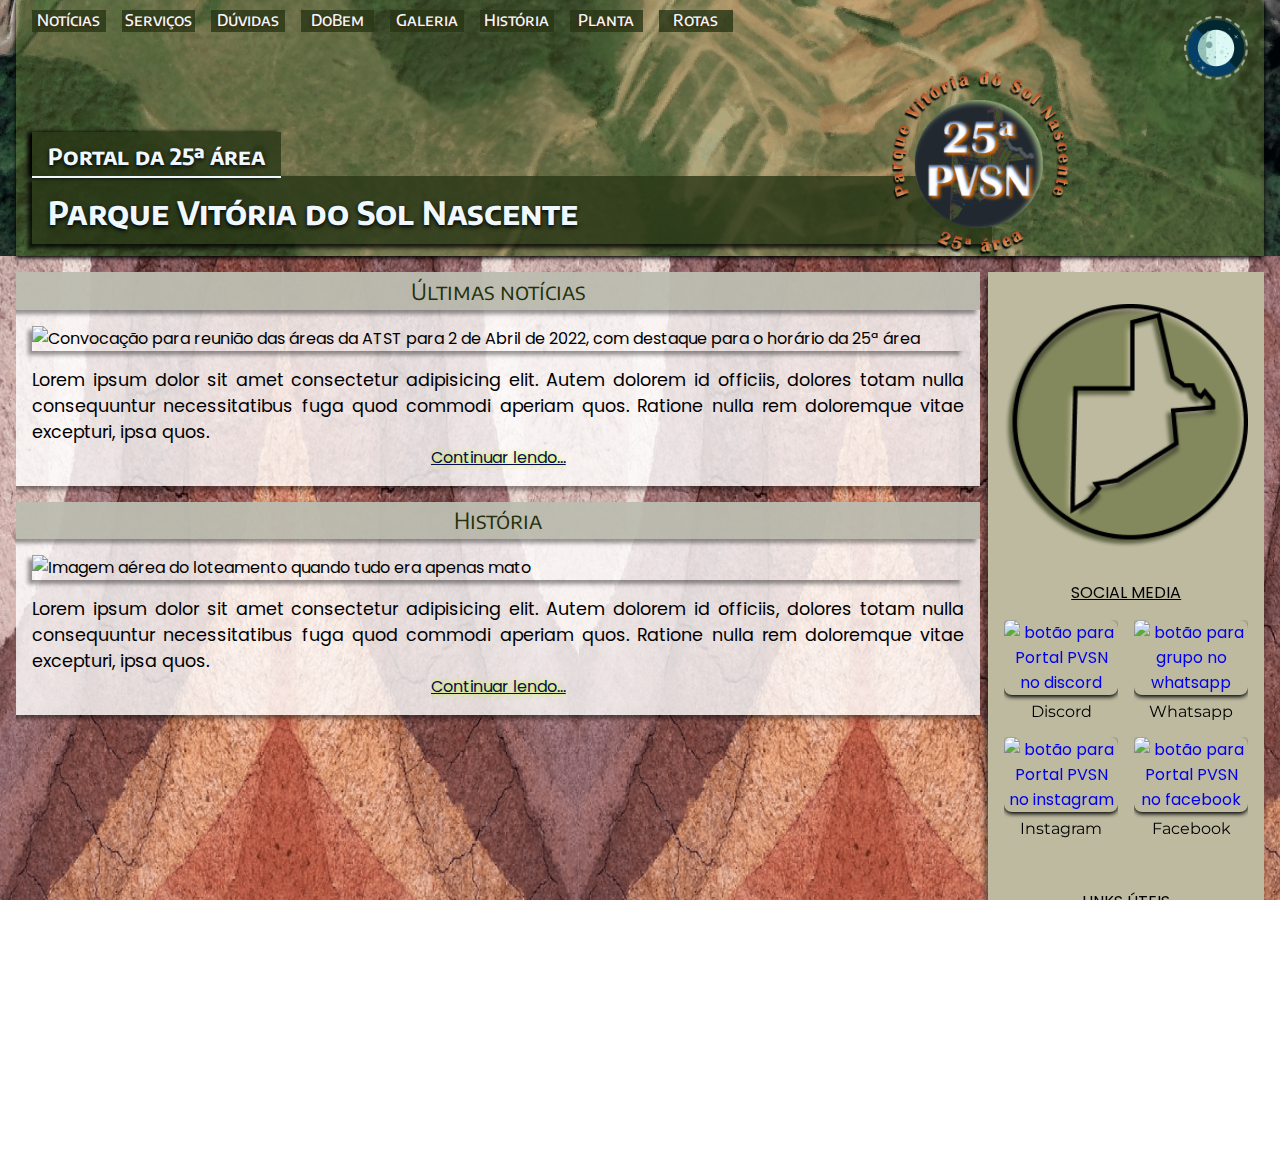
==== commit bebe5be6: "adjust" ====
--- a/index.html
+++ b/index.html
@@ -1,403 +1,164 @@
 <!DOCTYPE html>
-<html lang="pt-br">
+<html lang="PT-BR" class="">
 <head>
     <meta charset="UTF-8">
     <meta http-equiv="X-UA-Compatible" content="IE=edge">
     <meta name="viewport" content="width=device-width, initial-scale=1.0">
-    <meta name="google-site-verification" content="bbPU3z2XnrKyz1ePvdFmOyxYy-qIXn4BpaNsAPoe8Vk" /> <!-- Indexação por tag do Google Search Console -->
+    <meta name="google-site-verification" content="bbPU3z2XnrKyz1ePvdFmOyxYy-qIXn4BpaNsAPoe8Vk" />
+    <!-- PAGE DESCRIPTION -->
+    <meta name="description" content="Este é o Portal PVSN 25 (Parque Vitória do Sol Nascente - 25ª área) o registro do nascimento e construção de um bairro do zero. Por uma vizinhança melhor.">
+    
+    <!-- ICON -->
+    <link rel="shortcut icon" href="./_img/bgs-logo/ico-medal-pvsn.png" type="image/x-icon">
+    <title>Portal da 25ª Área (PVSN)</title>
 
-    <title>25ª Área - PVSN</title>
 
-    <link rel="shortcut icon" href="./img/icon-PVSN.svg" type="image/x-icon">
-    <link rel="stylesheet" href="./css/style.css">
-    <link rel="preconnect" href="https://fonts.gstatic.com">
-    <link href="https://fonts.googleapis.com/css2?family=Work+Sans:ital,wght@0,200;0,300;0,400;0,500;1,200&display=swap" rel="stylesheet">
+    <!-- FONTS -->
+    <link rel="preconnect" href="https://fonts.googleapis.com">
+    <link rel="preconnect" href="https://fonts.gstatic.com" crossorigin>
+    <link href="https://fonts.googleapis.com/css2?family=Encode+Sans+SC:wght@500;700&family=Montserrat:ital,wght@0,400;0,600;1,400;1,600&family=Poppins:ital,wght@0,300;0,600;1,300;1,600&display=swap" rel="stylesheet">
+
+    <!-- CSS -->
+    <link rel="stylesheet" href="./_css/global.css">
+    <link rel="stylesheet" href="./_css/desktop.css">
     
+    <!-- JS -->
 </head>
-<body>
-        <!-- Bloco fixo topo -->
+<body onload="preload();">
+    <script src="./_js/script.js"></script>
+    <div id="preloader" class="">
+        <span >
+            <img src="./_img/bgs-logo/ico-pvsn-25-text-start-mobile.png" class="border" alt="circulo preto com a planta do loteamento ao centro e sigla e número da área desfocado ao fundo">
+        </span>
+        
+        <span>
+            <img src="./_img/bgs-logo/icon-PVSN-25-start-mobile.png"  class="center" alt="Parque Vitoria Do Sol Nascente escrito em forma circular">
+        </span>
+    </div>
+
     <header>
-        <div class="container">
-            <!-- imagens passando script-->
 
-            <h2 id="loteamento">Portal 25ª área</h2>
-            <h1 id="topo">Parque Vitória do Sol Nascente</h1>
-        </div>
+        <div id="menu" class="" > <!-- com class="hidden" oculta a navegação do menu mobile e por bug oculta o header no desktop -->
+            <span id="button-close-menu" class="mobile" onclick="openClose()">X</span> 
+            <!-- buttonCloseMenu ********* -->
 
-        <div class="bloco">
+            <!-- GERAL -->
+            <!-- GERAL -->
+            <div id="title">
+                <img id="logo-open-menu" class="mobile" src="./_img/buttons/ico-pvsn-25-mobile-menu.png" alt="circulo preto com planta do loteamento desenhada em verde ao centro">
+
+                <h1 id="loteamento">Parque Vitória do Sol Nascente</h1>
+                <h2 id="area">Portal da 25ª área</h2>
+
+                <div id="logo" class="desktop">
+                    <div class="text-out">
+                        <img src="./_img/bgs-logo/ico-pvsn-25-text-keyframe.png" alt="texto circular laranja escrito 'Parque Vitória do Sol Nascente, 25ª área' contornando o logo da página (próxima imagem)">
+                    </div>
+                    <div class="front-map">
+                        <img src="./_img/bgs-logo/icon-PVSN-25-map-keyframe.png" alt="círculo preto com silhueta do loteamento em destaque ao centro">
+                    </div>
+                    
+                    <div class="front-text">
+                        <img src="./_img/bgs-logo/ico-pvsn-25-keyframe.png" alt="círculo preto com 'PVSN 25ª' em destaque ao centro">
+                    </div>           
+        
+                </div>
+            </div>
+
             <nav>
-                <ul>
-                    <li>
-                        <a href="#historia">
-                            <img src="./img/history.svg" alt="história">
-                                <abbr title="Conheça a trajetória dessa terra!">
-                                    <p>História</p>
-                                </abbr> 
-                        </a>                   
-                    </li>
-                    
-                    <li>
-                        <a href="#plantas">
-                            <img src="./img/DWG.svg" alt="Planta geral">
-                                <abbr title="Projetos, plantas e esboços!">
-                                    <p>Plantas</p>
-                                </abbr>
-                        </a>
-                    </li>
-
-                    <li>
-                        <a href="#galeria">
-                            <img src="./img/pictures.svg" alt="Imagens e vídeos">
-                                <abbr title="Imagens do nascimento de um bairro!">
-                                    <p>Galeria</p>
-                                </abbr>
-                        </a>
-                    </li>
-            
-                    <li>
-                        <a href="#mapa">
-                            <img src="./img/maps.svg" alt="Mapa do Google">
-                                <abbr title="Saiba como chegar!">
-                                    <p>Localização</p>
-                                </abbr>
-                        </a>
-                    </li>
-
-                    <li>
-                        <a href="#dobem">
-                            <img src="./img/Sustentabilidade.svg" alt="Sustentabilidade">
-                                <abbr title="Sustentabilidade e Bem-estar">
-                                    <p>Do Bem</p>
-                                </abbr>
-                        </a>
-                    </li>
-
-                    <li class="breve">
-                        <a href="#">
-                            <img src="./img/services.svg" alt="Serviços locais">
-                                <abbr title="Contrate um vizinho especialista">
-                                    <p>Serviços</p>
-                                </abbr>
-                        </a>
-                    </li>
-                    
-                    <li class="breve">
-                        <a href="#">
-                            <img src="./img/FAQ.svg" alt="Dúvidas frequentes">
-                                <abbr title="Perguntas frequentes">
-                                    <p>Dúvidas</p>
-                                </abbr>
-                        </a>
-                    </li>
-
+                <ul id="buttons">
+                    <li><a href="./news.html"><img src="./_img/icons/header/ico-news.png" alt=""><p>Notícias</p></a></li>
+                    <li><a href="./services.html"><img src="./_img/icons/header/ico-services.png" alt=""><p>Serviços</p></a></li>
+                    <li><a href="./faq.html"><img src="./_img/icons/header/ico-faq.png" alt=""><p>Dúvidas</p></a></li>
+                    <li><a href="./enviroment.html"><img src="./_img/icons/header/ico-planet.png" alt=""><p>DoBem</p></a></li>
+                    <li><a href="./galery.html"><img src="./_img/icons/header/ico-galery.png" alt=""><p>Galeria</p></a></li>
+                    <li><a href="./history.html"><img src="./_img/icons/header/ico-history.png" alt=""><p>História</p></a></li>
+                    <li><a href="./blueprints.html"><img src="./_img/icons/header/ico-plan.png" alt=""><p>Planta</p></a></li>
+                    <li><a href="./maps.html" on=""><img src="./_img/icons/header/ico-map.png" alt=""><p>Rotas</p></a></li>
+                    <li class="toggle-theme mobile"><a onclick="change()" class="button-mode-mobile"><img src="./_img/icons/header/button-togle-mode.png" alt=""><p>Modo</p></a></li>
                 </ul>
             </nav>
         </div>
-</header>
+        
+        
+        <!-- ONLY DESKTOP -->
+        <!-- ONLY DESKTOP -->
+        <div id="button-mode-desktop" class="mode" onclick="darkLight()">
+                <div class="sun-theme" class=""><img src="./_img/icons/header/button-sun.png" alt="botão de sol para visualizar em light-mode"></div>
+                <div class="moon-theme" class="switch"><img src="./_img/icons/header/button-moon.png" alt="botão de lua para visualizar em dark-mode"></div>
+        </div>
 
-<main>
+
+                
+    </header>
+<!-- formato do container, no import do /news colocar janela de preview igual ao 2013  -->
     <div class="container">
-            <section class="news">
-                <h2>Últimas notícias</h2>
+        <main id="content-area"> 
+            <section><!-- aq é o limite pra base das outras paginas-->
+                    <h1>Últimas notícias</h1><!-- copiar até aqui -->
+                    <img src="./_img/content/news/atst-meet-02-04-2022.png" alt="Convocação para reunião das áreas da ATST para 2 de Abril de 2022, com destaque para o horário da 25ª área">
+                    <p>Lorem ipsum dolor sit amet consectetur adipisicing elit. Autem dolorem id officiis, dolores totam nulla consequuntur necessitatibus fuga quod commodi aperiam quos. Ratione nulla rem doloremque vitae excepturi, ipsa quos.</p>
+                    <a href="./history.html">Continuar lendo...</a>
+            </section>
 
-                <div class="box">
-                    <article>
-                        <h3>Resumo da reunião - 03/11</h3>
-                        <div class="text">
-                            <ul>
-                                <li>
-                                    <p>- Foi apresentado um breve histórico dos processos e aprovações que a área passou nos últimos anos.</p>
-                                </li>
+            <section>
+                <h1>História</h1>
+                <img src="./_img/content/history/parts-1-and-2.png" alt="Imagem aérea do loteamento quando tudo era apenas mato">
+                <p>Lorem ipsum dolor sit amet consectetur adipisicing elit. Autem dolorem id officiis, dolores totam nulla consequuntur necessitatibus fuga quod commodi aperiam quos. Ratione nulla rem doloremque vitae excepturi, ipsa quos.</p>
+                <a href="./history.html">Continuar lendo...</a>
+            </section>
+        </main><!-- aq é o limite pra base das outras paginas-->
+        <aside>
+            <header>
+                <div class="page desktop">
+                    <img src="./_img/icons/aside/medal-pvsn.png" alt="PAGE LOGO">
+                </div>
+            </header>
 
-                                <li>
-                                    <p>- Após ajustes, o pedido de aprovação (referente a área de construção pré-aprovada dentro dos lotes)já foi enviado para a prefeitura, esta é a <strong>última etapa</strong> para liberar as obras, retorno em aproximadamente 15 dias.</p>
-                                </li>
+            <main>
 
-                                <li>
-                                    <p>- Para receber um trecho experimental de asfalto ecológico (imediações das quadras A19, A21 e A22) os serviços da Sabesp foram adiantados na área.</p>
-                                </li>
+        <!-- ONLY MOBILE -->
+        <div class="header-layer mobile">
+            <img src="./_img/buttons/button-menu-mobile.png" id="button-open-menu" class="mobile switch show" onclick="openClose()" alt="icone PVSN 25, circulo preto com silhueta do loteamento desenhado ao centro"> 
+            <!-- buttonOpenMenu ***************************** -->
+        </div>
+                <ul class="social-media">
+                    <li><a href="https://discord.gg/ABEhtET4dC" target="blank"><img src="./_img/icons/socialMedia/ico-discord.png" alt="botão para Portal PVSN no discord"><p>Discord</p></a></li>
+                    <li><a href="https://chat.whatsapp.com/K4JaFotEZSWC7EAtq2xn2y" target="blank"><img src="./_img/icons/socialMedia/ico-whatsapp.png" alt="botão para grupo no whatsapp"><p>Whatsapp</p></a></li>
+                    <li><a href="https://www.instagram.com/pvsn.25/" target="blank"><img src="./_img/icons/socialMedia/ico-instagram.png" alt="botão para Portal PVSN no instagram"><p>Instagram</p></a></li>
+                    <li><a href="https://fb.me/PVSN.25" target="blank"><img src="./_img/icons/socialMedia/ico-facebook.png" alt="botão para Portal PVSN no facebook"><p>Facebook</p></a></li>
+                </ul>
 
-                                <li>
-                                    <p>- A oficialização das ruas saiu em 4 de Setembro (Portaria nº 57/2021/SMUL.G) e com ela, foi feita a solicitação dos CEP's aos Correios.</p>
-                                </li>
-
-                                <li>
-                                    <p>- <strong>Plantão dos Arquitetos:</strong> Agendamentos para fazer as plantas estão sendo realizados às sexta-feiras das 8h até às 18h na sede da Associação. Caso o associado não esteja com as contribuições em dia, não poderá usufruir deste serviço, tendo que contratar um arquiteto/engenheiro no particular para elaborar a planta para o seu lote.</p>
-                                </li>
-                                
-                                <li>
-                                    <p>- A presença foi marcada por meio de um, acessando o link era só preencher com nome, data de nascimento, endereço e telefone para contato, assim como nas costumeiras filipetas das reuniões presenciais.</p>
-                                </li>
-
-                                <li>
-                                    <figure>
-                                        <img src="./img/Experimental.svg" alt="Demarcação do trecho que receberá o asfalto ecológico">
-                                        <figcaption>Trecho onde será feito o asfalto ecológico</figcaption>
-                                    </figure>
-                                </li>
-                            </ul>
-                        </div>
-                    </article>
-                    
-                    <article>
-                        <a href="https://youtu.be/lJK0tPM8nKQ?t=691" target="_blank">
-                            <abbr title="Assista a reunião no Youtube">
-                                <img src="./img/meeting.svg" alt="Aviso de uma nova reunião online 03 de novembro ás 18h30 no canal da ATST no youtube">
+                <ul id="docs-notion">
+                    <li>
+                        <a href="https://docs.google.com/spreadsheets/d/189o1r6BDabCCI_lDz6GeMch8T6TuCLvx_U69waz4OnI/edit?usp=sharing" target="_blank" alt="Planilha com descritivo de materiais de construção necessários em uma obra">
+                            <abbr title="Planilha base de materiais e serviços para fazer orçamento">                            
+                                <img src="./_img/icons/utilities/ico-base.png" alt="icone de planilhas com cifrão">
+                                <p>Base</p>
                             </abbr>
                         </a>
-                        <h3>Resumo da reunião - 21/08</h3>
-                        <div class="text">
-                            <p>- A <strong>SABESP irá operar no loteamento</strong>, possivelmente, em meados de Outubro. No momento desta reunião está concluindo os serviços na 28ª área, a seguir irá para a 26ª e, e depois, virá a 25ª área.</p>
-
-                            <p>- Para <strong>quem ainda não fez a retirada de terra</strong>, o custo da operação provavelmente se elevará se tiver que despachar a terra excedende fora do loteamento. A Associação não indica nenhuma companhia, cada um está por conta para cotar os preços. Os vizinhos que quiserem se unir para buscar desconto com as empresas de terraplenagem podem conversar pelo grupo do whatsapp (Link aqui no final da página)</p>
-
-                            <p>- <strong>Recur$os para obras de infraestrutura</strong> subsequentes, virão da Secretaria de Habitação do Estado.</p>
-
-                            <p>- A partir do dia 23/08/2021 (de segunda-feira a sexta-feira, <strong>das 09:00 às 18:00</strong>), os associados que estiverem com as contribuições em dia, podem ir até a sede da Associação e fazer a ficha de atendimento, que funciona como senha, para (por meio de ligação ou whataspp) agendarem a data da elaboração da planta indiviual. O projeto será elaborado junto com o(a) arquiteto(a) no próprio terreno no loteamento. <strong>Ou seja</strong>, é necesssário estar quitado para pegar o protocolo, a partir do qual eles entrarão em contato pra agendar o dia pra comparecer no lote e estudar as opções de planta</p>
-                        </div>
-                    </article>
-                </div>
-
-            </section>
-            
-            <section id="historia">
-                <h2>História - Como tudo começou</h2>
-
-                <div class="box">
-                    <article>
-                        <h3>Movimento por moradia</h3>
-                        <p>A Associação dos Trabalhadores Sem Terra (ATST) faz a ponte entre famílias com recurso financeiro limitado e a conquista da terra própria, entre outras atividades de benefício social.</p>
-                        <p>Primeira reunião da 25ª área na ATST (data)</p>
-
-                        <h3>Negociação de terras</h3>
-                        <p>Família Sbrighi (data)a(data)</p>
-                        <p>Família X (data)a(data)</p>
-
-                        <h3>Aprovação da planta geral do loteamento</h3>
-                        <p>...(data)</p>
-
-                        <h3>Aprovação da CETESB</h3>
-                        <p>Nascentes e curso dágua</p>
-                        <p>Árvores em extinção encontradas: Araucárias</p>
-                        <p>Biomas da área: Mata atlântica e trecho de serrado</p>
-                        <p>Acordo de compensação ambiental(data)</p>
-                        <p>...(data)</p>
-
-                        <h3>Aprovação da Prefeitura</h3>
-                        <p>Lista de documentos e órgaos envolvidos</p>
-                        <p>...(data)</p>
-
-                        <h3>Liberação para retirada de terra</h3>
-                        <p>1º Semestre/2021</p>
-
-                        <h3>Abertura de ruas e Marcação dos lotes</h3>
-                        <p>... (data)</p>
-
-                        <h3>Eletricidade</h3>
-                        <p>...</p>
+                    </li>
                         
-                        <h3>Liberação para construção</h3>
-                        <p>...</p>
-                        
-                        <h3>Asfalto</h3>
-                        <p>...</p>
-                        
-                        <h3>Relatos</h3>
-                        <p>...</p>
-
-                        <h3>Água e esgoto</h3>
-                        <p>Ínicio das medições - Setembro/2021</p>
-                        <p>Início das obras - Outubro/2021</p>
-                    </article>
-
-                    <article>
-                        <h3>Nomeação das ruas</h3>
-                        <p>Portaria nº 57/2021/SMUL.G públicada no dia 4 de Setembro de 2021 no Diário Oficial da Cidade de São Paulo<a href="https://www.alertadiario.com.br/publication_pages/4e48c-diario-oficial-de-sao-paulo-caderno-cidade-2021-09-04-pg-23
-                    " target="_blank"> (Veja a página na íntegra)</a></p>
-
-                        <img class="preview" src="./img/Portaria.svg" alt="Delimitação e nomes das ruas">
-                    </article>
-                </div>
-                    
-                <div class="box">
-                    
-                    <article>
-                        <img src="./img/sabesptube.svg" alt="Máquinas e tubos da SABESP">
-                    </article>
-                        
-                    <article>
-                        <figure>
-                            <img src="./img/sabesp.svg" alt="Instalação de saneamento da SABESP">
-                            <figcaption>Trabalho da SABESP em andamento<figcaption>
-                        </figure>
-                    </article>
-                            
-                </div>
-                    
-            </section>
-
-            <section id="plantas">
-                <h2>Plantas</h2>
-                <div class="box">
-                    <article>
-                        <h3>Visão geral</h3>
-                        <p>Divisão das quadras, ruas e lotes
-                            <a href="https://drive.google.com/file/d/1wL5JUv5JAPpUlpp-GnHNbZOoNuwSLM2y/view?usp=sharing" download="PlantaDoLoteamentoPVSN" alt="link para download da planta completa em PDF" target="_blank"> (Visualizar PDF)</a>
-                        </p>
-
-                        <img class="preview" src="./img/PlantaLightPVSN.svg" alt="Planta geral do loteamento">
-                    </article>
-
-                    <article>
-                        <h3>Ruas e arredores</h3>
-                        <p>Delimitação estimada das ruas
-                            <a href="https://drive.google.com/file/d/1lHwLix3QFvup7qz5IQ5og_p8BoiybZCH/view?usp=sharing" download="RuasLoteamentoPVSN(PDF)" alt="link para download do traçado das ruas em PDF" target="_blank"> (Visualizar PDF)</a>
-                        </p>
-
-                            <img class="preview" src="./img/RuasLoteamentoPVSN.svg" alt="Traçado de delimitação estimado das ruas do loteamento">
-                    </article>
-
-                </div>
-                
-                <h3>Quadras</h3>
-                <p>Visualização detalhada quadra a quadra</p>
-                <p>...</p>
-            </section>
-
-            <section id="galeria">
-                <h2>Galeria</h2> <!--scripts-->
-                <p>Compilado de imagens enviadas pelos vizinhos da área</p>
-                <!-- <div class="instagram"> -->
-                <div class="box">
-                    <article>
-                        <blockquote class="instagram-media" data-instgrm-captioned data-instgrm-permalink="https://www.instagram.com/p/CVwweR1MgZI/?utm_source=ig_embed&amp;utm_campaign=loading" data-instgrm-version="14" style=" background:#FFF; border:0; border-radius:3px; box-shadow:0 0 1px 0 rgba(0,0,0,0.5),0 1px 10px 0 rgba(0,0,0,0.15); margin: 1px; max-width:540px; min-width:326px; padding:0; width:99.375%; width:-webkit-calc(100% - 2px); width:calc(100% - 2px);"><div style="padding:16px;"> <a href="https://www.instagram.com/p/CVwweR1MgZI/?utm_source=ig_embed&amp;utm_campaign=loading" style=" background:#FFFFFF; line-height:0; padding:0 0; text-align:center; text-decoration:none; width:100%;" target="_blank"> <div style=" display: flex; flex-direction: row; align-items: center;"> <div style="background-color: #F4F4F4; border-radius: 50%; flex-grow: 0; height: 40px; margin-right: 14px; width: 40px;"></div> <div style="display: flex; flex-direction: column; flex-grow: 1; justify-content: center;"> <div style=" background-color: #F4F4F4; border-radius: 4px; flex-grow: 0; height: 14px; margin-bottom: 6px; width: 100px;"></div> <div style=" background-color: #F4F4F4; border-radius: 4px; flex-grow: 0; height: 14px; width: 60px;"></div></div></div><div style="padding: 19% 0;"></div> <div style="display:block; height:50px; margin:0 auto 12px; width:50px;"><svg width="50px" height="50px" viewBox="0 0 60 60" version="1.1" xmlns="https://www.w3.org/2000/svg" xmlns:xlink="https://www.w3.org/1999/xlink"><g stroke="none" stroke-width="1" fill="none" fill-rule="evenodd"><g transform="translate(-511.000000, -20.000000)" fill="#000000"><g><path d="M556.869,30.41 C554.814,30.41 553.148,32.076 553.148,34.131 C553.148,36.186 554.814,37.852 556.869,37.852 C558.924,37.852 560.59,36.186 560.59,34.131 C560.59,32.076 558.924,30.41 556.869,30.41 M541,60.657 C535.114,60.657 530.342,55.887 530.342,50 C530.342,44.114 535.114,39.342 541,39.342 C546.887,39.342 551.658,44.114 551.658,50 C551.658,55.887 546.887,60.657 541,60.657 M541,33.886 C532.1,33.886 524.886,41.1 524.886,50 C524.886,58.899 532.1,66.113 541,66.113 C549.9,66.113 557.115,58.899 557.115,50 C557.115,41.1 549.9,33.886 541,33.886 M565.378,62.101 C565.244,65.022 564.756,66.606 564.346,67.663 C563.803,69.06 563.154,70.057 562.106,71.106 C561.058,72.155 560.06,72.803 558.662,73.347 C557.607,73.757 556.021,74.244 553.102,74.378 C549.944,74.521 548.997,74.552 541,74.552 C533.003,74.552 532.056,74.521 528.898,74.378 C525.979,74.244 524.393,73.757 523.338,73.347 C521.94,72.803 520.942,72.155 519.894,71.106 C518.846,70.057 518.197,69.06 517.654,67.663 C517.244,66.606 516.755,65.022 516.623,62.101 C516.479,58.943 516.448,57.996 516.448,50 C516.448,42.003 516.479,41.056 516.623,37.899 C516.755,34.978 517.244,33.391 517.654,32.338 C518.197,30.938 518.846,29.942 519.894,28.894 C520.942,27.846 521.94,27.196 523.338,26.654 C524.393,26.244 525.979,25.756 528.898,25.623 C532.057,25.479 533.004,25.448 541,25.448 C548.997,25.448 549.943,25.479 553.102,25.623 C556.021,25.756 557.607,26.244 558.662,26.654 C560.06,27.196 561.058,27.846 562.106,28.894 C563.154,29.942 563.803,30.938 564.346,32.338 C564.756,33.391 565.244,34.978 565.378,37.899 C565.522,41.056 565.552,42.003 565.552,50 C565.552,57.996 565.522,58.943 565.378,62.101 M570.82,37.631 C570.674,34.438 570.167,32.258 569.425,30.349 C568.659,28.377 567.633,26.702 565.965,25.035 C564.297,23.368 562.623,22.342 560.652,21.575 C558.743,20.834 556.562,20.326 553.369,20.18 C550.169,20.033 549.148,20 541,20 C532.853,20 531.831,20.033 528.631,20.18 C525.438,20.326 523.257,20.834 521.349,21.575 C519.376,22.342 517.703,23.368 516.035,25.035 C514.368,26.702 513.342,28.377 512.574,30.349 C511.834,32.258 511.326,34.438 511.181,37.631 C511.035,40.831 511,41.851 511,50 C511,58.147 511.035,59.17 511.181,62.369 C511.326,65.562 511.834,67.743 512.574,69.651 C513.342,71.625 514.368,73.296 516.035,74.965 C517.703,76.634 519.376,77.658 521.349,78.425 C523.257,79.167 525.438,79.673 528.631,79.82 C531.831,79.965 532.853,80.001 541,80.001 C549.148,80.001 550.169,79.965 553.369,79.82 C556.562,79.673 558.743,79.167 560.652,78.425 C562.623,77.658 564.297,76.634 565.965,74.965 C567.633,73.296 568.659,71.625 569.425,69.651 C570.167,67.743 570.674,65.562 570.82,62.369 C570.966,59.17 571,58.147 571,50 C571,41.851 570.966,40.831 570.82,37.631"></path></g></g></g></svg></div><div style="padding-top: 8px;"> <div style=" color:#3897f0; font-family:Arial,sans-serif; font-size:14px; font-style:normal; font-weight:550; line-height:18px;">Ver essa foto no Instagram</div></div><div style="padding: 12.5% 0;"></div> <div style="display: flex; flex-direction: row; margin-bottom: 14px; align-items: center;"><div> <div style="background-color: #F4F4F4; border-radius: 50%; height: 12.5px; width: 12.5px; transform: translateX(0px) translateY(7px);"></div> <div style="background-color: #F4F4F4; height: 12.5px; transform: rotate(-45deg) translateX(3px) translateY(1px); width: 12.5px; flex-grow: 0; margin-right: 14px; margin-left: 2px;"></div> <div style="background-color: #F4F4F4; border-radius: 50%; height: 12.5px; width: 12.5px; transform: translateX(9px) translateY(-18px);"></div></div><div style="margin-left: 8px;"> <div style=" background-color: #F4F4F4; border-radius: 50%; flex-grow: 0; height: 20px; width: 20px;"></div> <div style=" width: 0; height: 0; border-top: 2px solid transparent; border-left: 6px solid #f4f4f4; border-bottom: 2px solid transparent; transform: translateX(16px) translateY(-4px) rotate(30deg)"></div></div><div style="margin-left: auto;"> <div style=" width: 0px; border-top: 8px solid #F4F4F4; border-right: 8px solid transparent; transform: translateY(16px);"></div> <div style=" background-color: #F4F4F4; flex-grow: 0; height: 12px; width: 16px; transform: translateY(-4px);"></div> <div style=" width: 0; height: 0; border-top: 8px solid #F4F4F4; border-left: 8px solid transparent; transform: translateY(-4px) translateX(8px);"></div></div></div> <div style="display: flex; flex-direction: column; flex-grow: 1; justify-content: center; margin-bottom: 24px;"> <div style=" background-color: #F4F4F4; border-radius: 4px; flex-grow: 0; height: 14px; margin-bottom: 6px; width: 224px;"></div> <div style=" background-color: #F4F4F4; border-radius: 4px; flex-grow: 0; height: 14px; width: 144px;"></div></div></a><p style=" color:#c9c8cd; font-family:Arial,sans-serif; font-size:14px; line-height:17px; margin-bottom:0; margin-top:8px; overflow:hidden; padding:8px 0 7px; text-align:center; text-overflow:ellipsis; white-space:nowrap;"><a href="https://www.instagram.com/p/CVwweR1MgZI/?utm_source=ig_embed&amp;utm_campaign=loading" style=" color:#c9c8cd; font-family:Arial,sans-serif; font-size:14px; font-style:normal; font-weight:normal; line-height:17px; text-decoration:none;" target="_blank">Uma publicação compartilhada por Parque Vitória do Sol Nascente (@pvsn.25)</a></p></div></blockquote> <script async src="//www.instagram.com/embed.js"></script>
-                    </article>
-                    
-                    <article>
-                        <blockquote class="instagram-media" data-instgrm-captioned data-instgrm-permalink="https://www.instagram.com/p/CVuJ2ckghfJ/?utm_source=ig_embed&amp;utm_campaign=loading" data-instgrm-version="14" style=" background:#FFF; border:0; border-radius:3px; box-shadow:0 0 1px 0 rgba(0,0,0,0.5),0 1px 10px 0 rgba(0,0,0,0.15); margin: 1px; max-width:540px; min-width:326px; padding:0; width:99.375%; width:-webkit-calc(100% - 2px); width:calc(100% - 2px);"><div style="padding:16px;"> <a href="https://www.instagram.com/p/CVuJ2ckghfJ/?utm_source=ig_embed&amp;utm_campaign=loading" style=" background:#FFFFFF; line-height:0; padding:0 0; text-align:center; text-decoration:none; width:100%;" target="_blank"> <div style=" display: flex; flex-direction: row; align-items: center;"> <div style="background-color: #F4F4F4; border-radius: 50%; flex-grow: 0; height: 40px; margin-right: 14px; width: 40px;"></div> <div style="display: flex; flex-direction: column; flex-grow: 1; justify-content: center;"> <div style=" background-color: #F4F4F4; border-radius: 4px; flex-grow: 0; height: 14px; margin-bottom: 6px; width: 100px;"></div> <div style=" background-color: #F4F4F4; border-radius: 4px; flex-grow: 0; height: 14px; width: 60px;"></div></div></div><div style="padding: 19% 0;"></div> <div style="display:block; height:50px; margin:0 auto 12px; width:50px;"><svg width="50px" height="50px" viewBox="0 0 60 60" version="1.1" xmlns="https://www.w3.org/2000/svg" xmlns:xlink="https://www.w3.org/1999/xlink"><g stroke="none" stroke-width="1" fill="none" fill-rule="evenodd"><g transform="translate(-511.000000, -20.000000)" fill="#000000"><g><path d="M556.869,30.41 C554.814,30.41 553.148,32.076 553.148,34.131 C553.148,36.186 554.814,37.852 556.869,37.852 C558.924,37.852 560.59,36.186 560.59,34.131 C560.59,32.076 558.924,30.41 556.869,30.41 M541,60.657 C535.114,60.657 530.342,55.887 530.342,50 C530.342,44.114 535.114,39.342 541,39.342 C546.887,39.342 551.658,44.114 551.658,50 C551.658,55.887 546.887,60.657 541,60.657 M541,33.886 C532.1,33.886 524.886,41.1 524.886,50 C524.886,58.899 532.1,66.113 541,66.113 C549.9,66.113 557.115,58.899 557.115,50 C557.115,41.1 549.9,33.886 541,33.886 M565.378,62.101 C565.244,65.022 564.756,66.606 564.346,67.663 C563.803,69.06 563.154,70.057 562.106,71.106 C561.058,72.155 560.06,72.803 558.662,73.347 C557.607,73.757 556.021,74.244 553.102,74.378 C549.944,74.521 548.997,74.552 541,74.552 C533.003,74.552 532.056,74.521 528.898,74.378 C525.979,74.244 524.393,73.757 523.338,73.347 C521.94,72.803 520.942,72.155 519.894,71.106 C518.846,70.057 518.197,69.06 517.654,67.663 C517.244,66.606 516.755,65.022 516.623,62.101 C516.479,58.943 516.448,57.996 516.448,50 C516.448,42.003 516.479,41.056 516.623,37.899 C516.755,34.978 517.244,33.391 517.654,32.338 C518.197,30.938 518.846,29.942 519.894,28.894 C520.942,27.846 521.94,27.196 523.338,26.654 C524.393,26.244 525.979,25.756 528.898,25.623 C532.057,25.479 533.004,25.448 541,25.448 C548.997,25.448 549.943,25.479 553.102,25.623 C556.021,25.756 557.607,26.244 558.662,26.654 C560.06,27.196 561.058,27.846 562.106,28.894 C563.154,29.942 563.803,30.938 564.346,32.338 C564.756,33.391 565.244,34.978 565.378,37.899 C565.522,41.056 565.552,42.003 565.552,50 C565.552,57.996 565.522,58.943 565.378,62.101 M570.82,37.631 C570.674,34.438 570.167,32.258 569.425,30.349 C568.659,28.377 567.633,26.702 565.965,25.035 C564.297,23.368 562.623,22.342 560.652,21.575 C558.743,20.834 556.562,20.326 553.369,20.18 C550.169,20.033 549.148,20 541,20 C532.853,20 531.831,20.033 528.631,20.18 C525.438,20.326 523.257,20.834 521.349,21.575 C519.376,22.342 517.703,23.368 516.035,25.035 C514.368,26.702 513.342,28.377 512.574,30.349 C511.834,32.258 511.326,34.438 511.181,37.631 C511.035,40.831 511,41.851 511,50 C511,58.147 511.035,59.17 511.181,62.369 C511.326,65.562 511.834,67.743 512.574,69.651 C513.342,71.625 514.368,73.296 516.035,74.965 C517.703,76.634 519.376,77.658 521.349,78.425 C523.257,79.167 525.438,79.673 528.631,79.82 C531.831,79.965 532.853,80.001 541,80.001 C549.148,80.001 550.169,79.965 553.369,79.82 C556.562,79.673 558.743,79.167 560.652,78.425 C562.623,77.658 564.297,76.634 565.965,74.965 C567.633,73.296 568.659,71.625 569.425,69.651 C570.167,67.743 570.674,65.562 570.82,62.369 C570.966,59.17 571,58.147 571,50 C571,41.851 570.966,40.831 570.82,37.631"></path></g></g></g></svg></div><div style="padding-top: 8px;"> <div style=" color:#3897f0; font-family:Arial,sans-serif; font-size:14px; font-style:normal; font-weight:550; line-height:18px;">Ver essa foto no Instagram</div></div><div style="padding: 12.5% 0;"></div> <div style="display: flex; flex-direction: row; margin-bottom: 14px; align-items: center;"><div> <div style="background-color: #F4F4F4; border-radius: 50%; height: 12.5px; width: 12.5px; transform: translateX(0px) translateY(7px);"></div> <div style="background-color: #F4F4F4; height: 12.5px; transform: rotate(-45deg) translateX(3px) translateY(1px); width: 12.5px; flex-grow: 0; margin-right: 14px; margin-left: 2px;"></div> <div style="background-color: #F4F4F4; border-radius: 50%; height: 12.5px; width: 12.5px; transform: translateX(9px) translateY(-18px);"></div></div><div style="margin-left: 8px;"> <div style=" background-color: #F4F4F4; border-radius: 50%; flex-grow: 0; height: 20px; width: 20px;"></div> <div style=" width: 0; height: 0; border-top: 2px solid transparent; border-left: 6px solid #f4f4f4; border-bottom: 2px solid transparent; transform: translateX(16px) translateY(-4px) rotate(30deg)"></div></div><div style="margin-left: auto;"> <div style=" width: 0px; border-top: 8px solid #F4F4F4; border-right: 8px solid transparent; transform: translateY(16px);"></div> <div style=" background-color: #F4F4F4; flex-grow: 0; height: 12px; width: 16px; transform: translateY(-4px);"></div> <div style=" width: 0; height: 0; border-top: 8px solid #F4F4F4; border-left: 8px solid transparent; transform: translateY(-4px) translateX(8px);"></div></div></div> <div style="display: flex; flex-direction: column; flex-grow: 1; justify-content: center; margin-bottom: 24px;"> <div style=" background-color: #F4F4F4; border-radius: 4px; flex-grow: 0; height: 14px; margin-bottom: 6px; width: 224px;"></div> <div style=" background-color: #F4F4F4; border-radius: 4px; flex-grow: 0; height: 14px; width: 144px;"></div></div></a><p style=" color:#c9c8cd; font-family:Arial,sans-serif; font-size:14px; line-height:17px; margin-bottom:0; margin-top:8px; overflow:hidden; padding:8px 0 7px; text-align:center; text-overflow:ellipsis; white-space:nowrap;"><a href="https://www.instagram.com/p/CVuJ2ckghfJ/?utm_source=ig_embed&amp;utm_campaign=loading" style=" color:#c9c8cd; font-family:Arial,sans-serif; font-size:14px; font-style:normal; font-weight:normal; line-height:17px; text-decoration:none;" target="_blank">Uma publicação compartilhada por Parque Vitória do Sol Nascente (@pvsn.25)</a></p></div></blockquote> <script async src="//www.instagram.com/embed.js"></script>
-                    </article>
-                </div>
-
-                <!-- <div class="quadras">
-                    <h3>Quadras</h3>
-                    <img src="" alt=""> +40*
-                    <p>...</p>
-                </div> -->
-            </section>
-
-            <section id="mapa">
-                <h2>Como chegar</h2>
-                
-                <div class="box">
-                    <div class="map">
-                        <iframe src="https://www.google.com/maps/embed?pb=!1m18!1m12!1m3!1d1787.8994050230262!2d-46.778048990577396!3d-23.4400447481186!2m3!1f0!2f0!3f0!3m2!1i1024!2i768!4f13.1!3m3!1m2!1s0x94cefcf9ff046bed%3A0xbba599a8eb55ab4!2sAlameda%20Aristotenes%20Claudio%20Sbrigh%2C%20923%20-%20Vila%20Jaragu%C3%A1%2C%20S%C3%A3o%20Paulo%20-%20SP%2C%2005282-000!5e1!3m2!1spt-BR!2sbr!4v1622959672281!5m2!1spt-BR!2sbr" width="600" height="450" style="border:0;" allowfullscreen="" loading="lazy"></iframe>
-                    </div>
-                    <div class="text">
-                        <h3>Pontos de referência</h3>
-                        <p>SP-021, Rodoanel Mario Covas</p>
-                        <p>Cemitério do Jaraguá</p>
-                        <p>BR-050, Parque São Domingos</p>                
-                        <p>KM-24, Rodovia Anhanguera</p>
-                        <p>Nas proximidades do Pico do Jaraguá</p>
-                        <p>Terminal Jardim Britânia</p>
-                        
-                        <h3>Transporte Público</h3>
-                        <p>Se você não tem carro, não tem problema, também é possível chegar de ônibus. </strong>Estas são algumas das opções mais próximas ao loteamento:</strong></p>
-                        <p><strong>-> </strong> Ponto de parada, Al. Aristóteles Claudio Sbrighi, 20 / Final</p>
-                        <p>Linha 8040-10 Lapa / Sol Nascente<a href="https://moovitapp.com/index/pt-br/transporte_p%C3%BAblico-line-8040_10-Sao_Paulo-242-10224-611285-0">(Detalhes)</a>.</p>
-                        <p>Linha 1019-10 Terminal Pirituba / Sol Nascente <a href="https://moovitapp.com/sao_paulo-242/lines/1019-10/577477/2253663/pt-br?customerId=4908&ref=2&poiType=line">(Detalhes)</a>.</p>
-                        
-                        <p><strong>Outras linhas nas proximidades</strong> <br><strong>-> </strong> Ponto de parada, BR-050, 1572 (+15min a pé)</p>
-                        <p>Linha 119L-10 Term. Lapa / Vl. Sulina <a href="https://moovitapp.com/sao_paulo-242/lines/119L-10/181322/4542097/pt-br?customerId=4908&ref=1&poiType=stop">(Detalhes)</a>.</p>
-                        <p>Linha 8013-10 Lapa / Term. Jardim Britânia <a href="https://moovitapp.com/sao_paulo-242/lines/8013-10/698434/2963017/pt-br?customerId=4908&ref=1&poiType=stop">(Detalhes)</a>.</p>
-                        <p>Linha 8050-10 Lapa / Pq. Morro Doce <a href="https://moovitapp.com/sao_paulo-242/lines/8050-10/182336/564298/pt-br?customerId=4908&ref=1&poiType=stop">(Detalhes)</a>.</p>
-                        <p>Linha 8050-31 Lapa / Pq. Morro Doce <a href="https://moovitapp.com/sao_paulo-242/lines/8050-31/25111644/4542057/pt-br?customerId=4908&ref=1&poiType=stop">(Detalhes)</a>.</p>
-                        <p>Linha 8055-10 Lapa / Perus <a href="https://moovitapp.com/sao_paulo-242/lines/8055-10/182340/564304/pt-br?customerId=4908&ref=1&poiType=stop">(Detalhes)</a>.</p>
-                        <p>Linha 8055-51 Metrô Barra Funda / Perus <a href="https://moovitapp.com/sao_paulo-242/lines/8055-51/505434/1893702/pt-br?customerId=4908&ref=1&poiType=stop">(Detalhes)</a>.</p>
-                        <p>Linha 8622-10 Pça. Ramos de Azevedo / Morro Doce <a href="https://moovitapp.com/sao_paulo-242/lines/8622-10/505490/1893799/pt-br?customerId=4908&ref=1&poiType=stop">(Detalhes)</a>.</p>
-                    </div>
-                </div>
-            </section>
-
-        <section id="dobem"> 
-                <h2>Do bem - Sustentabilidade</h2>
-                <div class="box">
-                    <div class="text">
-                        <h3>Ter um bairro modelo é possível</h3>
-                        <p>Todos nós sonhamos com uma vizinhança bonita, agradável, limpa e feliz.</p>
-                        <p><strong>Mas como isso pode ser possível na situação atual financeira do país?</strong> A resposta está na boa e velha <em>comunicação</em>.</p>
-                        <p>Existe no mercado da construção civil vários métodos construtivos mais eficientes e práticos do que a alvenaria convencional, como <em>Steal frame</em>, <em>Placas cimentícias</em> ou o robusto, leve e versátil <em><a href="https://www.youtube.com/watch?v=h5ldHzN-Lss&list=PLwvRgC3mvx5O5TAA4nDsGpRcZtQ7quV2J&index=24&t=727s">EPS</a></em>.</p> <!-- unir vídeos técnicos e informativos e trocar o link para uma playlist específica-->
-                        <p>Para decorar e dar um charme todo especial para sua casa, também é possível apostar em pomares e hortas em vasos, <em>jardins de inverno</em>, ou mesmo um <em>telhado verde</em> para agregar uma área permeável com estilo.</p>
-                        <p>Por último, mas não menos importante, com o crescente aumento das taxas cobradas pelas operadoras de energia elétrica, que tal optar por painéis fotovoltaicos? Sim, energia limpa, energia solar.</p>
-
-                        <p>...</p>
-                    </div>
-                    <img src="./img/earth.svg" alt="sustentabilidade">
-                </div>
-        </section>
-
-        <nav class="button">
-            <a href="#topo">
-                <abbr title="Voltar para o topo">
-                    <img src="./img/toup.svg" alt="topo">
-                </abbr>
-            </a>
-        </nav>
-    </div>
-</main>
-
-    <footer>
-        <div class="container">
-            <nav>
-                <ul class="redes-sociais">
-
                     <li>
-                        <a href="https://discord.gg/ABEhtET4dC" target="_blank">
-                            <img src="./img/discordWhite.svg" alt="Discord">
-                            <p>Discord</p>
+                        <a href="https://drive.google.com/file/d/17qEcm0crWzm3HLrvgScMqHbGc5LNFnZm/view?usp=sharing" target="_blank" alt="Documento .DWG com a planta executiva do loteamento">
+                            <abbr title="Baixar a planta executiva do loteamento">
+                                <img src="./_img/icons/utilities/ico-dwg.png" alt="icone de arquivo com extensão .DWG"><p>DWG</p>
+                            </abbr>
                         </a>
                     </li>
-                    
-                    <li>
-                        <a href="https://fb.me/PVSN.25" target="_blank">
-                            <img src="./img/facebookWhite.svg" alt="Facebook">
-                            <p>Facebook</p>
-                        </a>
-                    </li>
+                </ul>
+            </main>
 
-                    <li>
-                        <a href="https://www.instagram.com/pvsn.25/" target="_blank">
-                            <img src="./img/instagramWhite.svg" alt="Instagram">
-                            <p>Instagram</p>
-                        </a>
-                    </li>
-
-                    <li>
-                        <a href="https://chat.whatsapp.com/K4JaFotEZSWC7EAtq2xn2y" target="_blank">
-                            <img src="./img/whatsappWhite.svg" alt="Whatsapp Link para o grupo geral">
-                            <p>Grupo Geral</p>
-                        </a>
-                    </li>
-                </ul>    
-
-            </nav>
-            <nav>
-                <ul class="info-contato">
-                    <li>
-                        <p class="counter-text">Contador de acessos
-                            <div class="counter" align=center><a href='https://www.counter12.com'><img src='https://www.counter12.com/img-cCwB4dcWCd58003d-26.gif' border='0' alt='contador gratuito'></a><script type='text/javascript' src='https://www.counter12.com/ad.js?id=cCwB4dcWCd58003d'></script></div>
-                        </p>
-                    </li>
-            
-                    <li>
-                        <address> 
-                            <p>Criado por: Mateus T. Lins - Osasco, SP - Brasil - 2021</p>
-
-                        </address>
-                    </li>
-                </ul>    
-            </nav>
-        </div>
-    </footer>
+            <footer>
+                <a href="https://www.linkedin.com/in/tommattih/" target="_blank">
+                    <abbr title="Sobre o Desenvolvedor">
+                    <img src="./_img/icons/ico-tommattih.png" alt="icone com um tomate de oculos e cavanhaque"></abbr>
+                </a>
+                <p>Tom Lins &circledR; 
+                    <br> Maio de 2022 
+                    <br>Osasco - SP - Brasil</p>
+            </footer>
+        </aside>
+    </div>    
 </body>
-</html>
+</html>--- a/_css/global.css
+++ b/_css/global.css
@@ -0,0 +1,482 @@
+/* === MOBILE ===*/
+/* OCULTA DETALHES EXCLUSIVOS DO DESKTOP */
+.desktop {
+  display: none;
+}
+
+/*////////////////// CORES //////////////////*/
+:root {
+  --preloader: rgb(58, 67, 21);
+
+  /* Set header */
+  --bg-title-menu-solid: rgb(85, 107, 47);
+  --bg-title-menu: rgba(40, 54, 21, .8);
+
+  --bg-header-solid: rgb(113, 133, 55);
+  --bg-header: rgba(113, 133, 55, 0.388);
+  --bg-img-header: url("../_img/bgs-logo/bg-header.png");
+
+  /* Set frames */
+  --bg-frame-solid: rgb(137, 149, 102);
+  --bg-frame-menu: rgba(255, 255, 255, 0.251);
+  --bg-frame-section: rgba(119, 110, 21, 0.29);
+
+  /* Set container */
+  --bg-container-solid: rgba(15, 66, 25, 0.8);
+  --bg-img-container: url("../_img/bgs-logo/bg-header.png");
+  --bg-img-container-mobile: url("../_img/bgs-logo/bg-solo-mobile.png");
+
+
+  --bg-section-solid: rgb(218, 218, 218);
+  --bg-section: rgba(255, 255, 255, .8);
+  --bg-section1: rgba(175, 175, 160, .8);
+  --bg-section2: rgba(255, 255, 255, 0.6);
+
+  /* Set mobile */
+  --bg-menu-mobile: ;
+  --bg-mobile-solid: rgb(15, 66, 25);
+  --bg-img-mobile: url("../_img/bgs-logo/bg-solo-mobile.png");
+
+
+  /* Set txt */
+  --txt-header: rgb(240, 248, 255);
+  --txt-p: rgb(0, 0, 0);
+  --txt-title: rgb(35, 50, 10);
+
+  --txt-more: rgb(0, 5, 66);
+  --txt-more1: rgb(7, 13, 82);
+  --txt-lime-shadow: 0px 0px 5px #c0ff00f0;
+
+  /* Set shadow */
+  --shadow1: -1px 1px 3px #fff;
+  --shadow2: -2px 2px 2px rgb(70 40 9);
+  --shadow3: -4px 4px 4px rgba(0 0 0 / 40%);
+  --shadow4: -4px 4px 4px rgb(0 0 0 / 80%);
+  --shadow5: 0 2px 4px black;
+  --shadow6: -4px 0px 4px #000;
+  --shadow7: -2px 2px 1px #ffffff69;
+
+  --shadow8: -3px 3px 3px rgb(0 0 0 / 40%);
+  --shadow9: -2px 2px 4px -1px rgb(10 10 10 / 40%);
+  --shadow0: ;
+
+
+  /* Set fonts */
+  --font-title-h1: 'Encode Sans SC', sans-serif;
+  --font-content-p: 'Poppins', sans-serif;
+  --font-link: 'Montserrat', sans-serif;
+
+  /* Test gradient */
+  --gradient: linear-gradient(180deg, rgba(137, 149, 102, 1) 0%, rgba(113, 133, 55, 1) 50%, rgba(40, 54, 21, 1) 100%);
+
+  --gradient1: linear-gradient(200deg, rgba(15, 65, 25, 1) 0%, rgba(40, 54, 21, 1) 45%, rgba(113, 133, 55, 1) 100%);
+
+  --gradient2: linear-gradient(30deg, rgba(15, 66, 25, 1) 5%, rgba(40, 54, 21, 1) 50%, rgba(0, 5, 66, 1) 95%);
+  /**dark-menu**/
+  --gradient3: linear-gradient(15deg, rgba(15, 66, 25, 1) 0%, rgba(35, 75, 75, 1) 45%, rgba(66, 55, 117, 1) 100%);
+
+  --gradient4: linear-gradient(15deg, rgba(254, 255, 108, 1) 0%, rgba(244, 154, 154, 1) 45%, rgba(66, 55, 117, 1) 100%);
+}
+
+* {
+  padding: 0;
+  margin: 0;
+  box-sizing: border-box;
+  list-style: none;
+  overflow-x: hidden;
+  font-family: 'Encode Sans SC', sans-serif;
+  /*med 500, bold 700*/
+  font-family: 'Montserrat', sans-serif;
+  /*reg 400, reg it 400, semib 600, semib it 600*/
+  font-family: 'Poppins', sans-serif;
+  /*lig 300, lig 300 it, semib 600, semib 600 it*/
+}
+
+/*////////////////// PRELOADER //////////////////*/
+/* até max 430px */
+#preloader .hidden {
+  display: none;
+  /* visibility: hidden; */
+}
+
+#preloader {
+  width: 100vw;
+  height: 100vh;
+  position: absolute;
+  background-size: cover;
+  background-color: var(--preloader);
+  z-index: 2;
+}
+
+#preloader span img.border {
+  position: absolute;
+  width: 100vw;
+  padding: 9rem 0;
+  z-index: 2;
+}
+
+#preloader span img.center {
+  position: absolute;
+  width: 100vw;
+  padding: 12rem 3rem;
+  z-index: 3;
+}
+
+/*////////////////// HEADER //////////////////*/
+/*////////////////// NAVEGAÇÃO //////////////////*/
+#button-mode-desktop {
+  display: none;
+}
+
+.header-layer {
+  position: fixed;
+  top: 0;
+  left: 0;
+  z-index: 1;
+
+  width: 100vw;
+  height: 4rem;
+  box-shadow: var(--shadow3);
+}
+
+.header-layer .button-open-menu {
+  padding-left: 1rem;
+}
+
+/*////////////////// MENU //////////////////*/
+/*////////////////// MENU //////////////////*/
+#menu {
+  background: var(--gradient);
+  background-size: cover;
+  box-shadow: var(--shadow3);
+
+  position: absolute;
+  z-index: 1;
+  top: 0;
+
+  width: 100vw;
+  height: 100vh;
+  /*teste*/
+}
+
+/* switch*/
+span#button-close-menu {
+  position: absolute;
+  top: 1rem;
+  left: 2rem;
+  text-align: end;
+
+  font-size: 1.5rem;
+  font-weight: 400;
+  color: var(--txt-header);
+  text-shadow: var(--shadow5);
+}
+
+img#button-open-menu {
+  margin-left: 1rem;
+  position: fixed;
+  left: 0rem;
+  top: .25rem;
+}
+
+/*open menu*/
+#menu img#logo-open-menu {
+  margin: 1rem 0 0rem;
+  width: 4.5rem;
+  box-shadow: var(--shadow3);
+  border-radius: 4rem;
+}
+
+#menu #title {
+  margin-top: 1rem;
+  text-align: center;
+  height: max-content;
+}
+
+#menu h1,
+#menu h2 {
+  text-align: center;
+  color: var(--txt-header);
+  font-family: var(--font-title-h1);
+  text-shadow: var(--shadow5);
+}
+
+#menu h1#loteamento {
+  font-size: 1.7rem;
+  margin: 0 1rem;
+  padding: .5rem 1rem;
+}
+
+#menu h2#area {
+  font-size: 1.4rem;
+  border-bottom: 0.15rem solid var(--txt-header);
+  padding: 0.75rem 0rem 1rem;
+  margin: 0 1.5rem;
+}
+
+#menu ul#buttons {
+  display: grid;
+  grid-template-columns: 1fr 1fr 1fr;
+  grid-template-rows: 2fr 2fr 2fr;
+  /* grid-gap: 1rem 1rem; */
+  padding: 0rem 1.5rem;
+  height: 100%;
+  margin: 1rem 0;
+  justify-content: space-around;
+}
+
+#menu ul#buttons li {
+  height: max-content;
+  padding: 0.5rem;
+}
+
+#menu ul#buttons li a {
+  background-color: var(--bg-frame-section);
+  display: flex;
+  flex-direction: column;
+  align-items: center;
+  padding: 0.5rem 0 0.3rem;
+  text-decoration: none;
+  border: 2px solid var(--bg-frame-solid);
+  border-image: var(--border1);
+  box-shadow: var(--shadow5);
+}
+
+#menu ul#buttons li a p {
+  color: var(--txt-header);
+  text-shadow: var(--shadow5);
+}
+
+#menu ul#buttons li a img {
+  width: 4rem;
+}
+
+button.mode-mobile {
+  display: inline;
+  margin: 0;
+}
+
+/*////////////////// ASIDE //////////////////*/
+
+
+/*////////////////// MAIN //////////////////*/
+/*////////////////// CONTAINER //////////////////*/
+/*////////////////// CONTAINER //////////////////*/
+.container {
+  background-color: var(--bg-title-menu);
+  background-image: var(--bg-img-container-mobile);
+  width: 100vw;
+  height: 100vh;
+  position: fixed;
+  top: 0;
+  background-size: cover;
+  z-index: 0;
+  padding-top: 1rem;
+}
+
+main#content-area {
+  padding-bottom: 3.5rem;
+}
+
+/*////////////////// BOX-PREVIEW //////////////////*/
+.container section {
+  background-color: var(--bg-section2);
+  display: flex;
+  flex-direction: column;
+  margin: 4rem 1rem -3rem;
+  box-shadow: var(--shadow8);
+}
+
+.container h1 {
+  background-color: var(--bg-section1);
+  box-shadow: var(--shadow8);
+
+  display: flex;
+  justify-content: center;
+  margin-top: 0;
+
+  color: var(--txt-title);
+  font-family: var(--font-title-h1);
+  font-weight: 400;
+  font-size: 1.25rem;
+}
+
+.container section img {
+  margin: 1rem;
+  box-shadow: var(--shadow3);
+}
+
+.container section p {
+  font-size: 1.2rem;
+  text-align: justify;
+  padding: 0 1rem;
+  font-family: var(--font-content-p);
+}
+
+.container section a,
+.container footer a {
+  padding-bottom: 1rem;
+  place-self: center;
+  color: var(--txt-more1);
+  text-shadow: var(--txt-lime-shadow);
+}
+
+/*aside*/
+aside {
+  text-align: center;
+}
+
+main::before {
+  content: " ";
+  background: var(--bg-frame-solid);
+  width: 100vw;
+  height: 4rem;
+  position: fixed;
+  z-index: 0;
+  top: 0;
+}
+
+/* aside .social-media {
+  display: inline-flex;
+  gap: 2.5rem;
+} */
+aside .social-media {
+  position: fixed;
+  top: 0;
+  z-index: 2;
+
+  height: max-content;
+  background: none;
+
+  display: flex;
+  gap: 0.5rem;
+  right: 1rem;
+  margin: 1rem 0;
+}
+
+aside .social-media li {
+  width: 2rem;
+}
+
+aside .social-media li a {
+  height: max-content;
+}
+
+aside .social-media a p {
+  display: none;
+}
+
+.social-media li img {
+  height: 1.6rem;
+  margin: 0;
+  box-shadow: var(--shadow9);
+}
+
+/*////////////////// Links Úteis //////////////////*/
+.container ul#docs-notion {
+  position: relative;
+  z-index: 0;
+
+  overflow: hidden;
+  background: var(--bg-section2);
+  box-shadow: var(--shadow8);
+
+  display: flex;
+  flex-direction: row;
+  justify-content: space-evenly;
+  margin: 0.5rem 1rem 0.5rem;
+  padding: 1.2rem 0;
+}
+
+ul#docs-notion::before {
+  content: "Links úteis";
+  background: var(--bg-header);
+  font-size: 1.1rem;
+  position: absolute;
+  width: auto;
+  margin: 0 0rem;
+  top: 0;
+  left: 0rem;
+  right: 0;
+  font-family: var(--font-title-h1);
+  z-index: 1;
+  padding: 0.2rem 0;
+  box-shadow: var(--shadow6);
+}
+
+.container ul#docs-notion li {
+  display: inline-block;
+  position: relative;
+  top: 1.5rem;
+}
+
+.container ul#docs-notion li a {
+  display: inline-flex;
+  flex-direction: column;
+  align-items: center;
+  padding-bottom: 1rem;
+  box-shadow: none;
+  position: relative;
+  bottom: 0rem;
+  top: 0rem;
+  height: auto;
+}
+
+.container section ul#docs-notion li a img {
+  box-shadow: none;
+  margin: 0 0 .5rem;
+}
+
+
+.container ul#docs-notion li a,
+.container ul#docs-notion li a abbr,
+.container ul#docs-notion li a abbr p {
+  text-decoration: none;
+  color: var(--txt-p);
+  font-size: 1.2rem;
+}
+
+/*////////////////// FOOTER //////////////////*/
+/*////////////////// FOOTER //////////////////*/
+footer {
+  display: flex;
+  flex-direction: column;
+  align-items: center;
+  justify-content: center;
+}
+
+footer img {
+  width: 4rem;
+  margin: 1rem 0 -.1rem;
+}
+
+footer p {
+  display: inline-block;
+  color: var(--txt-header);
+  font-size: 1.125rem;
+  text-shadow: var(--shadow5);
+  margin-bottom: 1rem;
+}
+
+/*////////////////// DARK MODE //////////////////*/
+/*////////////////// DARK MODE //////////////////*/
+/*////////////////// DARK MODE //////////////////*/
+/**color: #070d52 referencia pro dark;*/
+
+.dark:root {
+  /* Set header */
+  --bg-title-menu-solid: rgb(9, 19, 48);
+  --bg-title-menu: rgba(25, 24, 76, 0.8);
+
+  --bg-header-solid: rgb(146, 110, 51);
+  --bg-header: rgba(191, 81, 47, 0.388);
+
+  --gradient: linear-gradient(201deg, rgb(25 15 65) 0%, rgb(55 55 130) 75%, rgb(130 45 74) 100%);
+  /* --gradient: linear-gradient(30deg, rgba(15, 66, 25, 1) 5%, rgba(40, 54, 21, 1) 50%, rgba(0, 5, 66, 1) 95%); */
+  --bg-frame-solid: rgb(15, 66, 25);
+  --bg-frame-solid: rgb(50, 45, 90);
+
+  --bg-frame-section: rgba(54, 93, 130, 0.3);
+  --shadow3: -4px 4px 4px rgb(250 250 250 / 40%);
+  --shadow5: 0 2px 4px rgba(0, 150, 175, 0.6);
+}--- a/_css/desktop.css
+++ b/_css/desktop.css
@@ -0,0 +1,666 @@
+@media only screen and (min-width: 769px) {
+
+  /* OCULTA DETALHES EXCLUSIVOS DO MOBILE E EXIBE DO DESKTOP  */
+  .mobile {
+    display: none;
+  }
+
+  .desktop {
+    display: block;
+  }
+
+  .toggle-theme {
+    display: none;
+  }
+
+  /* PRELOADER ================**/
+  #preloader {
+    width: 100vw;
+    height: 100vh;
+    position: absolute;
+    background-size: contain;
+    background-color: #232618;
+    z-index: 2;
+  }
+
+  #preloader span img.center {
+    position: absolute;
+    z-index: 2;
+    top: 50%;
+    left: 50%;
+    transform: translate(-50%, -50%);
+
+    width: 24%;
+    height: auto;
+    /* padding: 0rem; */
+  }
+
+  #preloader span img.border {
+    position: absolute;
+    padding: 0;
+    z-index: 0;
+    top: 50%;
+    left: 50%;
+    transform: translate(-50%, -50%);
+
+    width: 24%;
+    height: auto;
+  }
+
+  #preloader .hidden span img.center,
+  #preloader .hidden span img.border,
+  #preloader.hidden {
+    display: none;
+    z-index: -3;
+  }
+
+  body::-webkit-scrollbar,
+  .container::-webkit-scrollbar,
+  .container main::-webkit-scrollbar {
+    width: 0.01rem;
+    background: #fff;
+  }
+
+
+  /* HEADER ================**/
+  #menu {
+    display: block;
+    z-index: 1;
+    color: var(--txt-header);
+    height: 0;
+  }
+
+  div#title::before {
+    content: " ";
+    width: auto;
+    height: 16rem;
+    background: var(--bg-header);
+    box-shadow: var(--shadow5);
+
+    position: fixed;
+    right: 1rem;
+    z-index: -2;
+
+    left: 1rem;
+  }
+
+  #menu #title {
+    position: fixed;
+    z-index: -3;
+    top: 0;
+
+    width: 100vw;
+    height: 16rem;
+    margin-top: 0rem;
+    padding: 0rem;
+
+    text-align: center;
+    overflow: hidden;
+    background-image: url("../_img/bgs-logo/bg-header.png");
+  }
+
+  #title h1#loteamento {
+    background-color: var(--bg-title-menu);
+    box-shadow: var(--shadow4);
+
+    font-family: var(--font-title-h1);
+    font-size: 2rem;
+    color: var(--font-title-h1);
+
+    position: relative;
+    top: 11rem;
+    left: 1rem;
+
+    display: block;
+    text-align: left;
+
+    width: 75%;
+    height: 4.25rem;
+    padding: 1rem 0 0 1rem;
+    margin: 0rem 0 0 1rem;
+    overflow: hidden;
+    /* flex-direction: row;*/
+  }
+
+  #menu h2#area {
+    position: relative;
+    top: 4rem;
+    left: 1rem;
+    z-index: 2;
+
+    background-color: var(--bg-title-menu);
+    font-size: 1.4rem;
+    width: max-content;
+
+    padding: 0.6rem 1rem 0.4rem;
+    margin: 0rem 0 0 1rem;
+    box-shadow: var(--shadow6);
+  }
+
+  /* NAV MENU ================*/
+  /* NAV MENU ================*/
+  #menu ul#buttons {
+    display: flex;
+    flex-direction: row;
+    gap: 0 1rem;
+
+    padding: 0 0rem 0 2rem;
+    margin: 1.1rem 0 0 0rem;
+    height: auto;
+
+    position: fixed;
+    top: -0.5rem;
+    z-index: 1;
+  }
+
+  #menu ul#buttons li {
+    background: var(--bg-title-menu-solid);
+    background-color: var(--bg-title-menu);
+    height: 1.4rem;
+    width: 4.6rem;
+
+    overflow: hidden;
+    transition: .15s;
+  }
+
+  #menu ul#buttons li:hover {
+    height: 7.2rem;
+    background: none;
+    width: 5rem;
+  }
+
+  /* sem hover */
+  #menu ul#buttons li a {
+    display: flex;
+    flex-direction: column-reverse;
+    padding: 0.5rem 0 0;
+    height: 0.5rem;
+    margin: 0 0.25rem;
+
+    background: none;
+    border: 0;
+    border-radius: 0;
+    box-shadow: none;
+
+    transition: .4s;
+  }
+
+  /* com hover */
+  #menu ul#buttons li a:hover {
+    background: var(--bg-frame-menu);
+    box-shadow: var(--shadow7);
+
+    position: relative;
+    top: -0.5rem;
+    left: -0.6rem;
+
+    width: max-content;
+    height: 7rem;
+    padding: 0rem 0.5rem 0.5rem 0.5rem;
+
+    border: solid 0.1rem #fff;
+    border-image: linear-gradient(to top, rgba(255, 255, 255, 0.749), rgba(227, 185, 123, 0.631)) 0.5;
+    color: var(--txt-title);
+  }
+
+  /* sem hover */
+  #menu ul#buttons li a p {
+    position: fixed;
+    top: .6rem;
+
+    color: var(--txt-header);
+    font-size: 1rem;
+    font-family: var(--font-title-h1);
+    font-weight: 500;
+    text-shadow: var(--shadow2);
+
+    padding: 0 0.5rem 0;
+    overflow: hidden;
+    transition: .4s;
+  }
+
+  /* com hover */
+  #menu ul#buttons li a p:hover {
+    position: fixed;
+    top: .6rem;
+
+    padding: 0 0 0.5rem;
+    font-size: 1rem;
+    font-weight: 600;
+    color: var(--text-title);
+    text-shadow: var(--shadow1);
+    overflow: hidden;
+    background: none;
+  }
+
+  /* COLOR MODE ================*/
+  /* COLOR MODE ================*/
+  #button-mode-desktop {
+    display: block;
+    width: 4rem;
+    height: 4rem;
+    margin: 1rem 2rem 0 0;
+
+    cursor: pointer;
+    transition: .4s;
+
+    position: fixed;
+    right: 0;
+    z-index: 1;
+    overflow: hidden;
+  }
+
+  #button-mode-desktop:hover {
+    filter: brightness(1.2);
+    transform: scale(1.125);
+  }
+
+  #moon-theme,
+  #moon-theme {
+    position: absolute;
+    top: 0;
+    right: 0;
+    z-index: 1;
+  }
+
+  #button-mode-desktop img {
+    width: 4rem;
+    border: dashed #ffffff4f 0.125rem;
+    border-radius: 40px;
+    position: fixed;
+  }
+
+  .switch {
+    opacity: 0;
+  }
+
+  /* logo header */
+  div#logo {
+    position: absolute;
+    top: 4.25rem;
+    right: 16%;
+    margin: 0;
+    /* overflow: hidden;*/
+  }
+
+  .text-out {
+    overflow: hidden;
+  }
+
+  #logo .text-out img {
+    height: 12rem;
+    position: relative;
+    z-index: 2;
+    animation: rotate 8s infinite ease-in-out;
+  }
+
+  #logo .front-text img,
+  #logo .front-map img {
+    height: 8rem;
+    top: 2rem;
+    right: 2rem;
+    position: absolute;
+    z-index: 2;
+  }
+
+  #logo img.text-out {
+    height: 8rem;
+  }
+
+  #logo .front-text img {
+    animation: change 4s infinite ease-in-out;
+  }
+
+  /* ================================*/
+
+
+  /* CONTAINER MAIN ================*/
+  /* CONTAINER MAIN ================*/
+  .container {
+    display: grid;
+    grid-template-columns: 7fr 2fr;
+    grid-template-rows: auto;
+    column-gap: 0.5rem;
+    padding: 1rem;
+
+    position: relative;
+    top: 16rem;
+
+    background-image: url(../_img/bgs-logo/bg-solo-desk.png);
+    background-size: contain;
+    height: 100vh;
+  }
+
+
+  /*faz algo? v*/
+  .container main {
+    position: relative;
+    top: 0rem;
+    left: 0rem;
+    z-index: 0;
+    height: max-content;
+    width: auto;
+    margin: 0;
+  }
+
+  main#content-area {
+    padding-bottom: 0;
+  }
+
+  .container section {
+    background-color: var(--bg-section);
+    box-shadow: var(--shadow3);
+
+    display: flex;
+    flex-direction: column;
+    margin: 0;
+    margin-bottom: 1rem;
+  }
+
+  .container section p {
+    font-size: 1.1rem;
+  }
+
+  .container h1 {
+    font-size: 1.4rem;
+    box-shadow: var(--shadow3);
+    padding: 0.3rem;
+  }
+
+  /* NAV ASIDE ================*/
+  /* NAV ASIDE ================*/
+  .container aside {
+    position: relative;
+    top: 0;
+    right: 0rem;
+
+    display: flex;
+    flex-direction: column;
+    gap: 1rem;
+    padding: 0;
+    margin: 0;
+
+    background-color: var(--bg-section-solid);
+    box-shadow: var(--shadow3);
+    height: max-content;
+    width: auto;
+
+    overflow: hidden;
+  }
+
+  .container aside::before {
+    content: ' ';
+    width: auto;
+    height: 100%;
+    background-color: var(--bg-frame-section);
+
+    position: absolute;
+    z-index: 0;
+    top: 0;
+    right: 0rem;
+    left: 0rem;
+    bottom: 0;
+
+    padding: 0;
+    margin: 0;
+  }
+
+  aside a {
+    text-decoration: none;
+  }
+
+  /* ASIDE HEADER */
+  .container aside header {
+    position: relative;
+    width: 100%;
+    height: auto;
+    padding: 2rem 1rem 1rem;
+    overflow: hidden;
+  }
+
+  .container aside header .page {
+    position: relative;
+    top: 0;
+
+    width: 100%;
+    height: 100%;
+    margin: 0;
+    padding: 0;
+
+    display: flex;
+    align-items: center;
+    justify-content: center;
+    overflow: hidden;
+  }
+
+  .container aside header .page img {
+    position: relative;
+    height: auto;
+    width: 16rem;
+  }
+
+  /* ASIDE MAIN */
+  .container aside main {
+    position: relative;
+    top: 0;
+    right: 0;
+    left: 0;
+
+    height: max-content;
+    width: auto;
+    margin: 0 1rem;
+    overflow: hidden;
+
+    display: flex;
+    gap: 1rem;
+    flex-wrap: nowrap;
+    flex-direction: column;
+    justify-content: flex-start;
+  }
+
+  .container aside main p {
+    display: block;
+    color: var(--txt-p);
+    font-size: 1rem;
+    font-family: var(--font-link);
+  }
+
+  aside .social-media::before {
+    content: 'SOCIAL MEDIA';
+    TEXT-DECORATION: underline;
+    font-size: 1rem;
+    font-family: var(--font-title-section);
+    top: 0;
+    position: absolute;
+    margin: 0 auto;
+  }
+
+  aside .social-media {
+    position: relative;
+    right: 0rem;
+    left: 0rem;
+    top: 0rem;
+
+    /* background-color: #265; */
+    overflow: hidden;
+    height: max-content;
+    width: auto;
+    margin: 0;
+
+    display: grid;
+    grid-template-columns: 2fr 2fr;
+    grid-template-rows: 2fr 2fr;
+    padding: 2.5rem 0rem 1rem;
+    justify-items: center;
+    gap: 1rem;
+  }
+
+  aside .social-media li {
+    width: auto;
+    position: relative;
+    top: 0rem;
+    overflow: hidden;
+    transition: .15s;
+  }
+
+  aside .social-media li:hover,
+  .container ul#docs-notion li:hover {
+    z-index: 1;
+    background: rgb(255 255 255 / 50%);
+    border-radius: 0.4rem;
+    padding: 0.5rem;
+    transform: translateY(-1rem);
+    width: max-content;
+    margin-bottom: -1rem;
+    justify-self: center;
+  }
+
+  aside .social-media li img {
+    margin: 0;
+    height: 2rem;
+    border-radius: 0.5rem;
+    box-shadow: var(--shadow5);
+  }
+
+  aside .social-media li img:hover,
+  .container aside ul#docs-notion img:hover {
+    filter: brightness(1.2);
+  }
+
+
+  /* LINKS UTEIS */
+  aside ul#docs-notion::before {
+    content: "LINKS ÚTEIS";
+    background: none;
+    box-shadow: none;
+
+    text-decoration: underline;
+    font-size: 1rem;
+    font-family: var(--font-title-section);
+    position: absolute;
+    top: 0rem;
+    margin: 0 auto;
+    font-family: var(--font-title-section);
+
+  }
+
+  .container aside ul#docs-notion {
+    position: relative;
+    top: 0rem;
+    right: 0rem;
+    left: 0rem;
+
+    /* background-color: #252; */
+    background: none;
+    box-shadow: none;
+    width: auto;
+    height: max-content;
+    overflow: hidden;
+    margin: 1rem 0 0;
+    padding: 2.5rem 0 .5rem;
+
+    display: grid;
+    grid-template-columns: 1fr 1fr;
+    grid-template-rows: 1fr;
+    gap: 1rem;
+  }
+
+  container ul#docs-notion::after {
+    content: "Links úteis";
+    /* background: #9da693; */
+    height: 8rem;
+    position: relative;
+    width: 100vh;
+    top: 0;
+    left: 0;
+    z-index: -1;
+    padding: 0.2rem 0 0;
+  }
+
+  .container ul#docs-notion li {
+    top: 0rem;
+    position: relative;
+    transition: .15s;
+  }
+
+  .container ul#docs-notion li a {
+    padding-bottom: 0;
+  }
+
+  .container aside ul#docs-notion img {
+    width: 2rem;
+    margin: 0;
+  }
+
+  .container ul#docs-notion li a,
+  .container ul#docs-notion li a abbr,
+  .container ul#docs-notion li a abbr p {
+    font-size: 1rem;
+  }
+
+
+  /* ASIDE FOOTER */
+  /* FOOTER ================*/
+  aside footer {
+    position: relative;
+    top: 0;
+    right: 0;
+    left: 0;
+
+    /* background: #7ff; */
+    height: max-content;
+    width: auto;
+    padding: 0;
+    margin: 0 1rem;
+
+    overflow: hidden;
+  }
+
+  aside footer a {
+    padding: 0;
+  }
+
+  aside footer p {
+    font-size: 1rem;
+    overflow: hidden;
+    margin-bottom: 1rem;
+    color: var(--txt-p);
+  }
+
+  aside footer img {
+    height: 2.5rem;
+    margin: 0.5rem 0 0;
+    width: auto;
+  }
+
+  aside abbr {
+    height: max-content;
+    transition: .2s;
+    text-decoration: none;
+  }
+
+  abbr:hover {
+    filter: brightness(1.25);
+  }
+
+  /************* keyframes *************/
+  @keyframes rotate {
+    to {
+      transform: rotate(360deg);
+    }
+  }
+
+  @keyframes change {
+    0% {
+      z-index: 0;
+    }
+
+    50% {
+      z-index: 2;
+    }
+
+    100% {
+      z-index: 1;
+    }
+  }
+}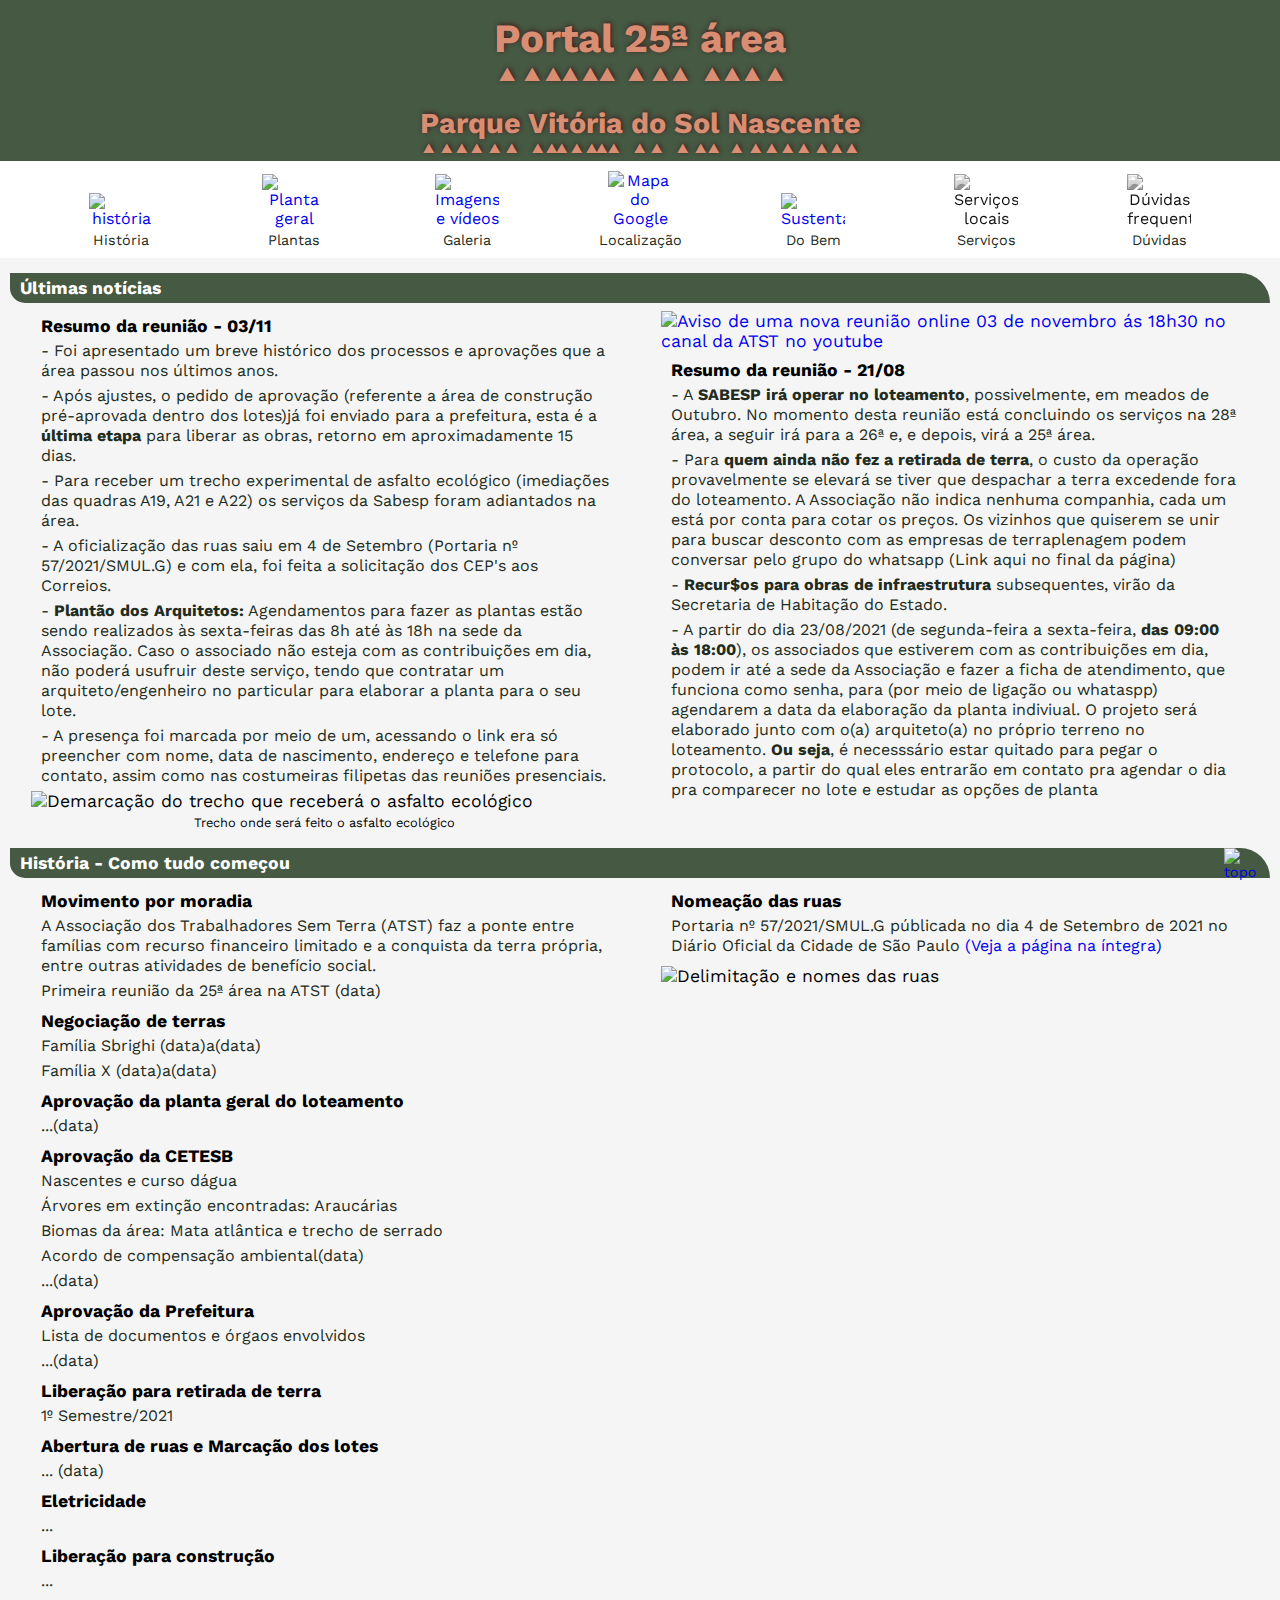
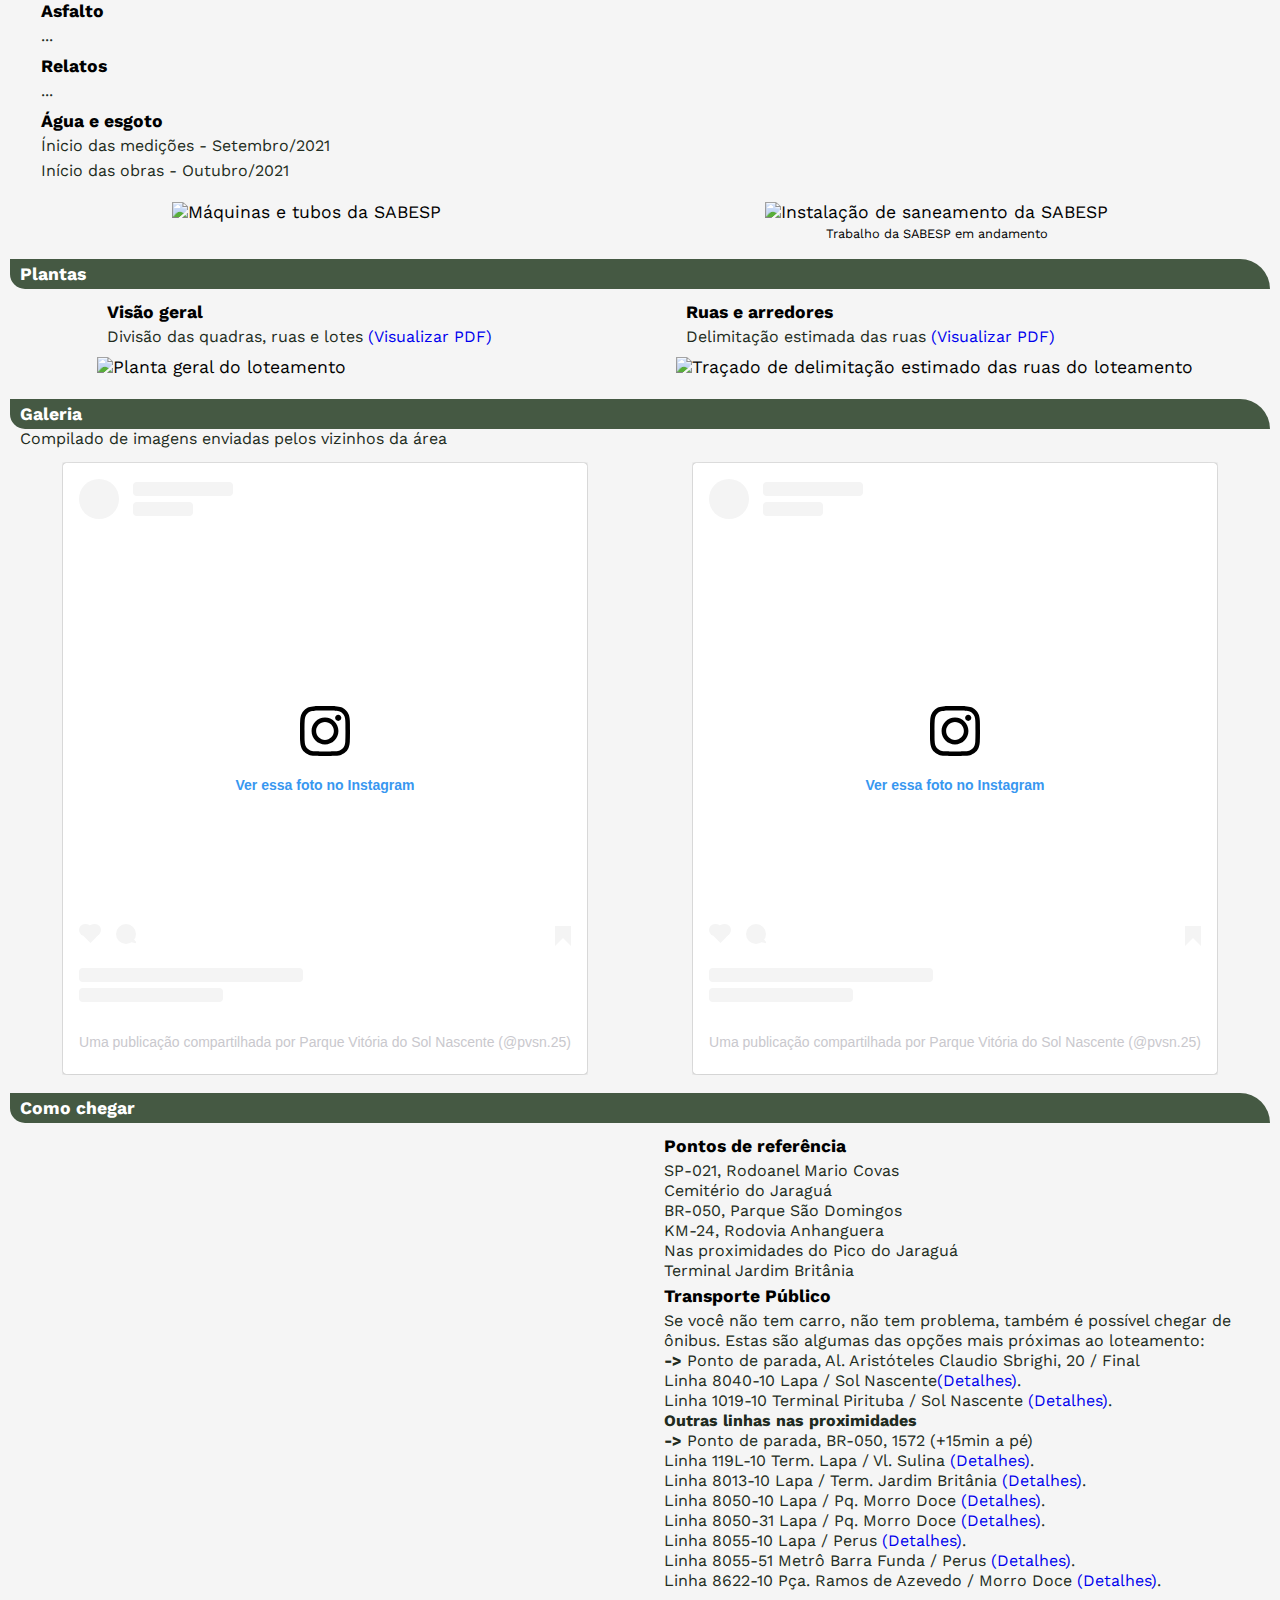
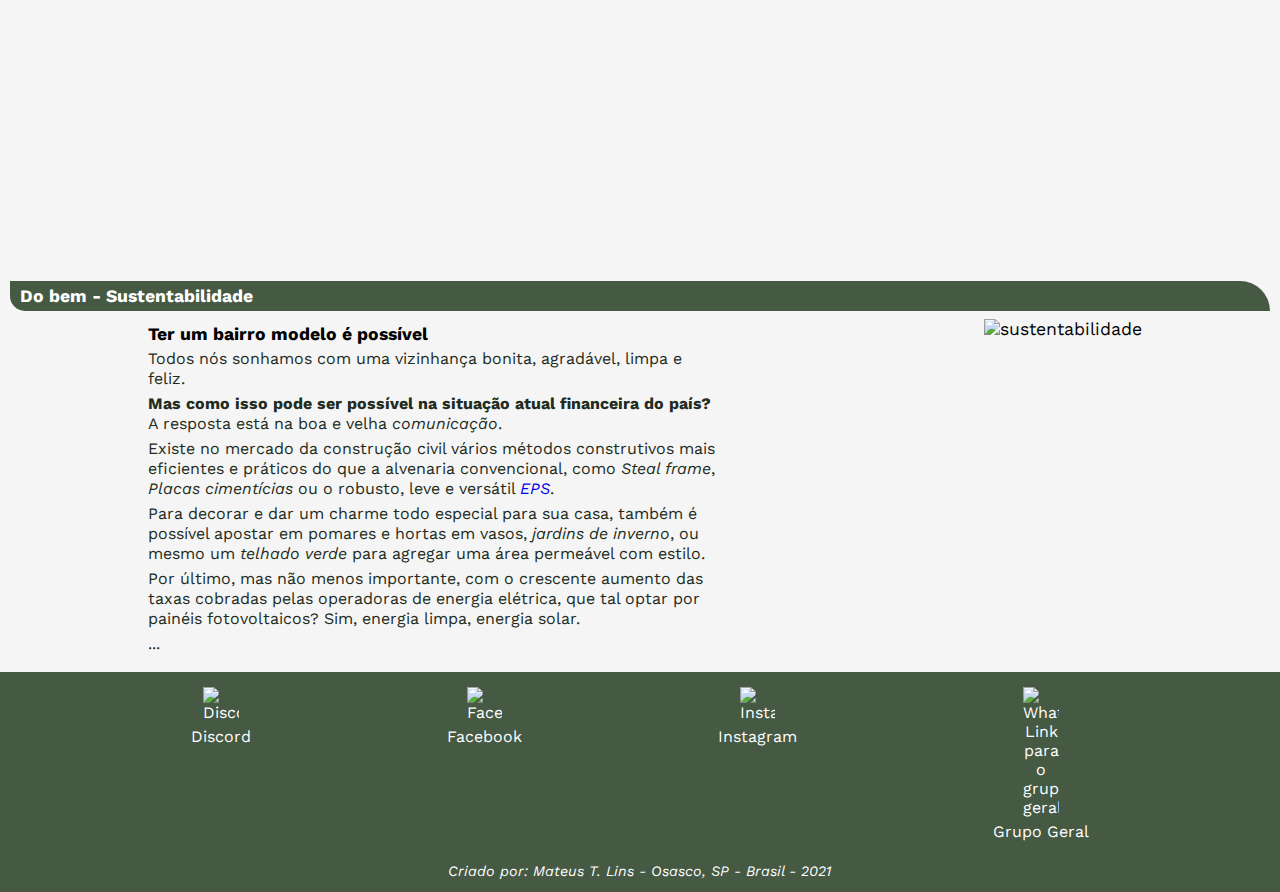
==== commit a82d7daf: "adjusts" ====
--- a/index.html
+++ b/index.html
@@ -1,164 +1,403 @@
 <!DOCTYPE html>
-<html lang="PT-BR" class="">
+<html lang="pt-br">
 <head>
     <meta charset="UTF-8">
     <meta http-equiv="X-UA-Compatible" content="IE=edge">
     <meta name="viewport" content="width=device-width, initial-scale=1.0">
-    <meta name="google-site-verification" content="bbPU3z2XnrKyz1ePvdFmOyxYy-qIXn4BpaNsAPoe8Vk" />
-    <!-- PAGE DESCRIPTION -->
-    <meta name="description" content="Este é o Portal PVSN 25 (Parque Vitória do Sol Nascente - 25ª área) o registro do nascimento e construção de um bairro do zero. Por uma vizinhança melhor.">
+    <meta name="google-site-verification" content="bbPU3z2XnrKyz1ePvdFmOyxYy-qIXn4BpaNsAPoe8Vk" /> <!-- Indexação por tag do Google Search Console -->
+    <meta name="description" content="O registro do nascimento e construção do Parque Vitória do Sol Nascente.">
+
+    <title>Portal - @pvsn.25</title>
+
+    <link rel="shortcut icon" href="./img/icon-PVSN.svg" type="image/x-icon">
+    <link rel="stylesheet" href="./css/style.css">
+    <link rel="preconnect" href="https://fonts.gstatic.com">
+    <link href="https://fonts.googleapis.com/css2?family=Work+Sans:ital,wght@0,200;0,300;0,400;0,500;1,200&display=swap" rel="stylesheet">
     
-    <!-- ICON -->
-    <link rel="shortcut icon" href="./_img/bgs-logo/ico-medal-pvsn.png" type="image/x-icon">
-    <title>Portal da 25ª Área (PVSN)</title>
-
-
-    <!-- FONTS -->
-    <link rel="preconnect" href="https://fonts.googleapis.com">
-    <link rel="preconnect" href="https://fonts.gstatic.com" crossorigin>
-    <link href="https://fonts.googleapis.com/css2?family=Encode+Sans+SC:wght@500;700&family=Montserrat:ital,wght@0,400;0,600;1,400;1,600&family=Poppins:ital,wght@0,300;0,600;1,300;1,600&display=swap" rel="stylesheet">
-
-    <!-- CSS -->
-    <link rel="stylesheet" href="./_css/global.css">
-    <link rel="stylesheet" href="./_css/desktop.css">
-    
-    <!-- JS -->
 </head>
-<body onload="preload();">
-    <script src="./_js/script.js"></script>
-    <div id="preloader" class="">
-        <span >
-            <img src="./_img/bgs-logo/ico-pvsn-25-text-start-mobile.png" class="border" alt="circulo preto com a planta do loteamento ao centro e sigla e número da área desfocado ao fundo">
-        </span>
-        
-        <span>
-            <img src="./_img/bgs-logo/icon-PVSN-25-start-mobile.png"  class="center" alt="Parque Vitoria Do Sol Nascente escrito em forma circular">
-        </span>
-    </div>
-
+<body>
+        <!-- Bloco fixo topo -->
     <header>
-
-        <div id="menu" class="" > <!-- com class="hidden" oculta a navegação do menu mobile e por bug oculta o header no desktop -->
-            <span id="button-close-menu" class="mobile" onclick="openClose()">X</span> 
-            <!-- buttonCloseMenu ********* -->
-
-            <!-- GERAL -->
-            <!-- GERAL -->
-            <div id="title">
-                <img id="logo-open-menu" class="mobile" src="./_img/buttons/ico-pvsn-25-mobile-menu.png" alt="circulo preto com planta do loteamento desenhada em verde ao centro">
-
-                <h1 id="loteamento">Parque Vitória do Sol Nascente</h1>
-                <h2 id="area">Portal da 25ª área</h2>
-
-                <div id="logo" class="desktop">
-                    <div class="text-out">
-                        <img src="./_img/bgs-logo/ico-pvsn-25-text-keyframe.png" alt="texto circular laranja escrito 'Parque Vitória do Sol Nascente, 25ª área' contornando o logo da página (próxima imagem)">
-                    </div>
-                    <div class="front-map">
-                        <img src="./_img/bgs-logo/icon-PVSN-25-map-keyframe.png" alt="círculo preto com silhueta do loteamento em destaque ao centro">
-                    </div>
-                    
-                    <div class="front-text">
-                        <img src="./_img/bgs-logo/ico-pvsn-25-keyframe.png" alt="círculo preto com 'PVSN 25ª' em destaque ao centro">
-                    </div>           
-        
-                </div>
-            </div>
-
+        <div class="container">
+            <!-- imagens passando script-->
+
+            <h2 id="loteamento">Portal 25ª área</h2>
+            <h1 id="topo">Parque Vitória do Sol Nascente</h1>
+        </div>
+
+        <div class="bloco">
             <nav>
-                <ul id="buttons">
-                    <li><a href="./news.html"><img src="./_img/icons/header/ico-news.png" alt=""><p>Notícias</p></a></li>
-                    <li><a href="./services.html"><img src="./_img/icons/header/ico-services.png" alt=""><p>Serviços</p></a></li>
-                    <li><a href="./faq.html"><img src="./_img/icons/header/ico-faq.png" alt=""><p>Dúvidas</p></a></li>
-                    <li><a href="./enviroment.html"><img src="./_img/icons/header/ico-planet.png" alt=""><p>DoBem</p></a></li>
-                    <li><a href="./galery.html"><img src="./_img/icons/header/ico-galery.png" alt=""><p>Galeria</p></a></li>
-                    <li><a href="./history.html"><img src="./_img/icons/header/ico-history.png" alt=""><p>História</p></a></li>
-                    <li><a href="./blueprints.html"><img src="./_img/icons/header/ico-plan.png" alt=""><p>Planta</p></a></li>
-                    <li><a href="./maps.html" on=""><img src="./_img/icons/header/ico-map.png" alt=""><p>Rotas</p></a></li>
-                    <li class="toggle-theme mobile"><a onclick="change()" class="button-mode-mobile"><img src="./_img/icons/header/button-togle-mode.png" alt=""><p>Modo</p></a></li>
+                <ul>
+                    <li>
+                        <a href="#historia">
+                            <img src="./img/history.svg" alt="história">
+                                <abbr title="Conheça a trajetória dessa terra!">
+                                    <p>História</p>
+                                </abbr> 
+                        </a>                   
+                    </li>
+                    
+                    <li>
+                        <a href="#plantas">
+                            <img src="./img/DWG.svg" alt="Planta geral">
+                                <abbr title="Projetos, plantas e esboços!">
+                                    <p>Plantas</p>
+                                </abbr>
+                        </a>
+                    </li>
+
+                    <li>
+                        <a href="#galeria">
+                            <img src="./img/pictures.svg" alt="Imagens e vídeos">
+                                <abbr title="Imagens do nascimento de um bairro!">
+                                    <p>Galeria</p>
+                                </abbr>
+                        </a>
+                    </li>
+            
+                    <li>
+                        <a href="#mapa">
+                            <img src="./img/maps.svg" alt="Mapa do Google">
+                                <abbr title="Saiba como chegar!">
+                                    <p>Localização</p>
+                                </abbr>
+                        </a>
+                    </li>
+
+                    <li>
+                        <a href="#dobem">
+                            <img src="./img/Sustentabilidade.svg" alt="Sustentabilidade">
+                                <abbr title="Sustentabilidade e Bem-estar">
+                                    <p>Do Bem</p>
+                                </abbr>
+                        </a>
+                    </li>
+
+                    <li class="breve">
+                        <a href="#">
+                            <img src="./img/services.svg" alt="Serviços locais">
+                                <abbr title="Contrate um vizinho especialista">
+                                    <p>Serviços</p>
+                                </abbr>
+                        </a>
+                    </li>
+                    
+                    <li class="breve">
+                        <a href="#">
+                            <img src="./img/FAQ.svg" alt="Dúvidas frequentes">
+                                <abbr title="Perguntas frequentes">
+                                    <p>Dúvidas</p>
+                                </abbr>
+                        </a>
+                    </li>
+
                 </ul>
             </nav>
         </div>
-        
-        
-        <!-- ONLY DESKTOP -->
-        <!-- ONLY DESKTOP -->
-        <div id="button-mode-desktop" class="mode" onclick="darkLight()">
-                <div class="sun-theme" class=""><img src="./_img/icons/header/button-sun.png" alt="botão de sol para visualizar em light-mode"></div>
-                <div class="moon-theme" class="switch"><img src="./_img/icons/header/button-moon.png" alt="botão de lua para visualizar em dark-mode"></div>
+</header>
+
+<main>
+    <div class="container">
+            <section class="news">
+                <h2>Últimas notícias</h2>
+
+                <div class="box">
+                    <article>
+                        <h3>Resumo da reunião - 03/11</h3>
+                        <div class="text">
+                            <ul>
+                                <li>
+                                    <p>- Foi apresentado um breve histórico dos processos e aprovações que a área passou nos últimos anos.</p>
+                                </li>
+
+                                <li>
+                                    <p>- Após ajustes, o pedido de aprovação (referente a área de construção pré-aprovada dentro dos lotes)já foi enviado para a prefeitura, esta é a <strong>última etapa</strong> para liberar as obras, retorno em aproximadamente 15 dias.</p>
+                                </li>
+
+                                <li>
+                                    <p>- Para receber um trecho experimental de asfalto ecológico (imediações das quadras A19, A21 e A22) os serviços da Sabesp foram adiantados na área.</p>
+                                </li>
+
+                                <li>
+                                    <p>- A oficialização das ruas saiu em 4 de Setembro (Portaria nº 57/2021/SMUL.G) e com ela, foi feita a solicitação dos CEP's aos Correios.</p>
+                                </li>
+
+                                <li>
+                                    <p>- <strong>Plantão dos Arquitetos:</strong> Agendamentos para fazer as plantas estão sendo realizados às sexta-feiras das 8h até às 18h na sede da Associação. Caso o associado não esteja com as contribuições em dia, não poderá usufruir deste serviço, tendo que contratar um arquiteto/engenheiro no particular para elaborar a planta para o seu lote.</p>
+                                </li>
+                                
+                                <li>
+                                    <p>- A presença foi marcada por meio de um, acessando o link era só preencher com nome, data de nascimento, endereço e telefone para contato, assim como nas costumeiras filipetas das reuniões presenciais.</p>
+                                </li>
+
+                                <li>
+                                    <figure>
+                                        <img src="./img/Experimental.svg" alt="Demarcação do trecho que receberá o asfalto ecológico">
+                                        <figcaption>Trecho onde será feito o asfalto ecológico</figcaption>
+                                    </figure>
+                                </li>
+                            </ul>
+                        </div>
+                    </article>
+                    
+                    <article>
+                        <a href="https://youtu.be/lJK0tPM8nKQ?t=691" target="_blank">
+                            <abbr title="Assista a reunião no Youtube">
+                                <img src="./img/meeting.svg" alt="Aviso de uma nova reunião online 03 de novembro ás 18h30 no canal da ATST no youtube">
+                            </abbr>
+                        </a>
+                        <h3>Resumo da reunião - 21/08</h3>
+                        <div class="text">
+                            <p>- A <strong>SABESP irá operar no loteamento</strong>, possivelmente, em meados de Outubro. No momento desta reunião está concluindo os serviços na 28ª área, a seguir irá para a 26ª e, e depois, virá a 25ª área.</p>
+
+                            <p>- Para <strong>quem ainda não fez a retirada de terra</strong>, o custo da operação provavelmente se elevará se tiver que despachar a terra excedende fora do loteamento. A Associação não indica nenhuma companhia, cada um está por conta para cotar os preços. Os vizinhos que quiserem se unir para buscar desconto com as empresas de terraplenagem podem conversar pelo grupo do whatsapp (Link aqui no final da página)</p>
+
+                            <p>- <strong>Recur$os para obras de infraestrutura</strong> subsequentes, virão da Secretaria de Habitação do Estado.</p>
+
+                            <p>- A partir do dia 23/08/2021 (de segunda-feira a sexta-feira, <strong>das 09:00 às 18:00</strong>), os associados que estiverem com as contribuições em dia, podem ir até a sede da Associação e fazer a ficha de atendimento, que funciona como senha, para (por meio de ligação ou whataspp) agendarem a data da elaboração da planta indiviual. O projeto será elaborado junto com o(a) arquiteto(a) no próprio terreno no loteamento. <strong>Ou seja</strong>, é necesssário estar quitado para pegar o protocolo, a partir do qual eles entrarão em contato pra agendar o dia pra comparecer no lote e estudar as opções de planta</p>
+                        </div>
+                    </article>
+                </div>
+
+            </section>
+            
+            <section id="historia">
+                <h2>História - Como tudo começou</h2>
+
+                <div class="box">
+                    <article>
+                        <h3>Movimento por moradia</h3>
+                        <p>A Associação dos Trabalhadores Sem Terra (ATST) faz a ponte entre famílias com recurso financeiro limitado e a conquista da terra própria, entre outras atividades de benefício social.</p>
+                        <p>Primeira reunião da 25ª área na ATST (data)</p>
+
+                        <h3>Negociação de terras</h3>
+                        <p>Família Sbrighi (data)a(data)</p>
+                        <p>Família X (data)a(data)</p>
+
+                        <h3>Aprovação da planta geral do loteamento</h3>
+                        <p>...(data)</p>
+
+                        <h3>Aprovação da CETESB</h3>
+                        <p>Nascentes e curso dágua</p>
+                        <p>Árvores em extinção encontradas: Araucárias</p>
+                        <p>Biomas da área: Mata atlântica e trecho de serrado</p>
+                        <p>Acordo de compensação ambiental(data)</p>
+                        <p>...(data)</p>
+
+                        <h3>Aprovação da Prefeitura</h3>
+                        <p>Lista de documentos e órgaos envolvidos</p>
+                        <p>...(data)</p>
+
+                        <h3>Liberação para retirada de terra</h3>
+                        <p>1º Semestre/2021</p>
+
+                        <h3>Abertura de ruas e Marcação dos lotes</h3>
+                        <p>... (data)</p>
+
+                        <h3>Eletricidade</h3>
+                        <p>...</p>
+                        
+                        <h3>Liberação para construção</h3>
+                        <p>...</p>
+                        
+                        <h3>Asfalto</h3>
+                        <p>...</p>
+                        
+                        <h3>Relatos</h3>
+                        <p>...</p>
+
+                        <h3>Água e esgoto</h3>
+                        <p>Ínicio das medições - Setembro/2021</p>
+                        <p>Início das obras - Outubro/2021</p>
+                    </article>
+
+                    <article>
+                        <h3>Nomeação das ruas</h3>
+                        <p>Portaria nº 57/2021/SMUL.G públicada no dia 4 de Setembro de 2021 no Diário Oficial da Cidade de São Paulo<a href="https://www.alertadiario.com.br/publication_pages/4e48c-diario-oficial-de-sao-paulo-caderno-cidade-2021-09-04-pg-23
+                    " target="_blank"> (Veja a página na íntegra)</a></p>
+
+                        <img class="preview" src="./img/Portaria.svg" alt="Delimitação e nomes das ruas">
+                    </article>
+                </div>
+                    
+                <div class="box">
+                    
+                    <article>
+                        <img src="./img/sabesptube.svg" alt="Máquinas e tubos da SABESP">
+                    </article>
+                        
+                    <article>
+                        <figure>
+                            <img src="./img/sabesp.svg" alt="Instalação de saneamento da SABESP">
+                            <figcaption>Trabalho da SABESP em andamento<figcaption>
+                        </figure>
+                    </article>
+                            
+                </div>
+                    
+            </section>
+
+            <section id="plantas">
+                <h2>Plantas</h2>
+                <div class="box">
+                    <article>
+                        <h3>Visão geral</h3>
+                        <p>Divisão das quadras, ruas e lotes
+                            <a href="https://drive.google.com/file/d/1wL5JUv5JAPpUlpp-GnHNbZOoNuwSLM2y/view?usp=sharing" download="PlantaDoLoteamentoPVSN" alt="link para download da planta completa em PDF" target="_blank"> (Visualizar PDF)</a>
+                        </p>
+
+                        <img class="preview" src="./img/PlantaLightPVSN.svg" alt="Planta geral do loteamento">
+                    </article>
+
+                    <article>
+                        <h3>Ruas e arredores</h3>
+                        <p>Delimitação estimada das ruas
+                            <a href="https://drive.google.com/file/d/1lHwLix3QFvup7qz5IQ5og_p8BoiybZCH/view?usp=sharing" download="RuasLoteamentoPVSN(PDF)" alt="link para download do traçado das ruas em PDF" target="_blank"> (Visualizar PDF)</a>
+                        </p>
+
+                            <img class="preview" src="./img/RuasLoteamentoPVSN.svg" alt="Traçado de delimitação estimado das ruas do loteamento">
+                    </article>
+
+                </div>
+                
+                <!-- <h3>Quadras</h3>
+                <p>Visualização detalhada quadra a quadra</p>
+                <p>...</p> -->
+            </section>
+
+            <section id="galeria">
+                <h2>Galeria</h2> <!--scripts-->
+                <p>Compilado de imagens enviadas pelos vizinhos da área</p>
+                <!-- <div class="instagram"> -->
+                <div class="box">
+                    <article>
+                        <blockquote class="instagram-media" data-instgrm-captioned data-instgrm-permalink="https://www.instagram.com/p/CVwweR1MgZI/?utm_source=ig_embed&amp;utm_campaign=loading" data-instgrm-version="14" style=" background:#FFF; border:0; border-radius:3px; box-shadow:0 0 1px 0 rgba(0,0,0,0.5),0 1px 10px 0 rgba(0,0,0,0.15); margin: 1px; max-width:540px; min-width:326px; padding:0; width:99.375%; width:-webkit-calc(100% - 2px); width:calc(100% - 2px);"><div style="padding:16px;"> <a href="https://www.instagram.com/p/CVwweR1MgZI/?utm_source=ig_embed&amp;utm_campaign=loading" style=" background:#FFFFFF; line-height:0; padding:0 0; text-align:center; text-decoration:none; width:100%;" target="_blank"> <div style=" display: flex; flex-direction: row; align-items: center;"> <div style="background-color: #F4F4F4; border-radius: 50%; flex-grow: 0; height: 40px; margin-right: 14px; width: 40px;"></div> <div style="display: flex; flex-direction: column; flex-grow: 1; justify-content: center;"> <div style=" background-color: #F4F4F4; border-radius: 4px; flex-grow: 0; height: 14px; margin-bottom: 6px; width: 100px;"></div> <div style=" background-color: #F4F4F4; border-radius: 4px; flex-grow: 0; height: 14px; width: 60px;"></div></div></div><div style="padding: 19% 0;"></div> <div style="display:block; height:50px; margin:0 auto 12px; width:50px;"><svg width="50px" height="50px" viewBox="0 0 60 60" version="1.1" xmlns="https://www.w3.org/2000/svg" xmlns:xlink="https://www.w3.org/1999/xlink"><g stroke="none" stroke-width="1" fill="none" fill-rule="evenodd"><g transform="translate(-511.000000, -20.000000)" fill="#000000"><g><path d="M556.869,30.41 C554.814,30.41 553.148,32.076 553.148,34.131 C553.148,36.186 554.814,37.852 556.869,37.852 C558.924,37.852 560.59,36.186 560.59,34.131 C560.59,32.076 558.924,30.41 556.869,30.41 M541,60.657 C535.114,60.657 530.342,55.887 530.342,50 C530.342,44.114 535.114,39.342 541,39.342 C546.887,39.342 551.658,44.114 551.658,50 C551.658,55.887 546.887,60.657 541,60.657 M541,33.886 C532.1,33.886 524.886,41.1 524.886,50 C524.886,58.899 532.1,66.113 541,66.113 C549.9,66.113 557.115,58.899 557.115,50 C557.115,41.1 549.9,33.886 541,33.886 M565.378,62.101 C565.244,65.022 564.756,66.606 564.346,67.663 C563.803,69.06 563.154,70.057 562.106,71.106 C561.058,72.155 560.06,72.803 558.662,73.347 C557.607,73.757 556.021,74.244 553.102,74.378 C549.944,74.521 548.997,74.552 541,74.552 C533.003,74.552 532.056,74.521 528.898,74.378 C525.979,74.244 524.393,73.757 523.338,73.347 C521.94,72.803 520.942,72.155 519.894,71.106 C518.846,70.057 518.197,69.06 517.654,67.663 C517.244,66.606 516.755,65.022 516.623,62.101 C516.479,58.943 516.448,57.996 516.448,50 C516.448,42.003 516.479,41.056 516.623,37.899 C516.755,34.978 517.244,33.391 517.654,32.338 C518.197,30.938 518.846,29.942 519.894,28.894 C520.942,27.846 521.94,27.196 523.338,26.654 C524.393,26.244 525.979,25.756 528.898,25.623 C532.057,25.479 533.004,25.448 541,25.448 C548.997,25.448 549.943,25.479 553.102,25.623 C556.021,25.756 557.607,26.244 558.662,26.654 C560.06,27.196 561.058,27.846 562.106,28.894 C563.154,29.942 563.803,30.938 564.346,32.338 C564.756,33.391 565.244,34.978 565.378,37.899 C565.522,41.056 565.552,42.003 565.552,50 C565.552,57.996 565.522,58.943 565.378,62.101 M570.82,37.631 C570.674,34.438 570.167,32.258 569.425,30.349 C568.659,28.377 567.633,26.702 565.965,25.035 C564.297,23.368 562.623,22.342 560.652,21.575 C558.743,20.834 556.562,20.326 553.369,20.18 C550.169,20.033 549.148,20 541,20 C532.853,20 531.831,20.033 528.631,20.18 C525.438,20.326 523.257,20.834 521.349,21.575 C519.376,22.342 517.703,23.368 516.035,25.035 C514.368,26.702 513.342,28.377 512.574,30.349 C511.834,32.258 511.326,34.438 511.181,37.631 C511.035,40.831 511,41.851 511,50 C511,58.147 511.035,59.17 511.181,62.369 C511.326,65.562 511.834,67.743 512.574,69.651 C513.342,71.625 514.368,73.296 516.035,74.965 C517.703,76.634 519.376,77.658 521.349,78.425 C523.257,79.167 525.438,79.673 528.631,79.82 C531.831,79.965 532.853,80.001 541,80.001 C549.148,80.001 550.169,79.965 553.369,79.82 C556.562,79.673 558.743,79.167 560.652,78.425 C562.623,77.658 564.297,76.634 565.965,74.965 C567.633,73.296 568.659,71.625 569.425,69.651 C570.167,67.743 570.674,65.562 570.82,62.369 C570.966,59.17 571,58.147 571,50 C571,41.851 570.966,40.831 570.82,37.631"></path></g></g></g></svg></div><div style="padding-top: 8px;"> <div style=" color:#3897f0; font-family:Arial,sans-serif; font-size:14px; font-style:normal; font-weight:550; line-height:18px;">Ver essa foto no Instagram</div></div><div style="padding: 12.5% 0;"></div> <div style="display: flex; flex-direction: row; margin-bottom: 14px; align-items: center;"><div> <div style="background-color: #F4F4F4; border-radius: 50%; height: 12.5px; width: 12.5px; transform: translateX(0px) translateY(7px);"></div> <div style="background-color: #F4F4F4; height: 12.5px; transform: rotate(-45deg) translateX(3px) translateY(1px); width: 12.5px; flex-grow: 0; margin-right: 14px; margin-left: 2px;"></div> <div style="background-color: #F4F4F4; border-radius: 50%; height: 12.5px; width: 12.5px; transform: translateX(9px) translateY(-18px);"></div></div><div style="margin-left: 8px;"> <div style=" background-color: #F4F4F4; border-radius: 50%; flex-grow: 0; height: 20px; width: 20px;"></div> <div style=" width: 0; height: 0; border-top: 2px solid transparent; border-left: 6px solid #f4f4f4; border-bottom: 2px solid transparent; transform: translateX(16px) translateY(-4px) rotate(30deg)"></div></div><div style="margin-left: auto;"> <div style=" width: 0px; border-top: 8px solid #F4F4F4; border-right: 8px solid transparent; transform: translateY(16px);"></div> <div style=" background-color: #F4F4F4; flex-grow: 0; height: 12px; width: 16px; transform: translateY(-4px);"></div> <div style=" width: 0; height: 0; border-top: 8px solid #F4F4F4; border-left: 8px solid transparent; transform: translateY(-4px) translateX(8px);"></div></div></div> <div style="display: flex; flex-direction: column; flex-grow: 1; justify-content: center; margin-bottom: 24px;"> <div style=" background-color: #F4F4F4; border-radius: 4px; flex-grow: 0; height: 14px; margin-bottom: 6px; width: 224px;"></div> <div style=" background-color: #F4F4F4; border-radius: 4px; flex-grow: 0; height: 14px; width: 144px;"></div></div></a><p style=" color:#c9c8cd; font-family:Arial,sans-serif; font-size:14px; line-height:17px; margin-bottom:0; margin-top:8px; overflow:hidden; padding:8px 0 7px; text-align:center; text-overflow:ellipsis; white-space:nowrap;"><a href="https://www.instagram.com/p/CVwweR1MgZI/?utm_source=ig_embed&amp;utm_campaign=loading" style=" color:#c9c8cd; font-family:Arial,sans-serif; font-size:14px; font-style:normal; font-weight:normal; line-height:17px; text-decoration:none;" target="_blank">Uma publicação compartilhada por Parque Vitória do Sol Nascente (@pvsn.25)</a></p></div></blockquote> <script async src="//www.instagram.com/embed.js"></script>
+                    </article>
+                    
+                    <article>
+                        <blockquote class="instagram-media" data-instgrm-captioned data-instgrm-permalink="https://www.instagram.com/p/CVuJ2ckghfJ/?utm_source=ig_embed&amp;utm_campaign=loading" data-instgrm-version="14" style=" background:#FFF; border:0; border-radius:3px; box-shadow:0 0 1px 0 rgba(0,0,0,0.5),0 1px 10px 0 rgba(0,0,0,0.15); margin: 1px; max-width:540px; min-width:326px; padding:0; width:99.375%; width:-webkit-calc(100% - 2px); width:calc(100% - 2px);"><div style="padding:16px;"> <a href="https://www.instagram.com/p/CVuJ2ckghfJ/?utm_source=ig_embed&amp;utm_campaign=loading" style=" background:#FFFFFF; line-height:0; padding:0 0; text-align:center; text-decoration:none; width:100%;" target="_blank"> <div style=" display: flex; flex-direction: row; align-items: center;"> <div style="background-color: #F4F4F4; border-radius: 50%; flex-grow: 0; height: 40px; margin-right: 14px; width: 40px;"></div> <div style="display: flex; flex-direction: column; flex-grow: 1; justify-content: center;"> <div style=" background-color: #F4F4F4; border-radius: 4px; flex-grow: 0; height: 14px; margin-bottom: 6px; width: 100px;"></div> <div style=" background-color: #F4F4F4; border-radius: 4px; flex-grow: 0; height: 14px; width: 60px;"></div></div></div><div style="padding: 19% 0;"></div> <div style="display:block; height:50px; margin:0 auto 12px; width:50px;"><svg width="50px" height="50px" viewBox="0 0 60 60" version="1.1" xmlns="https://www.w3.org/2000/svg" xmlns:xlink="https://www.w3.org/1999/xlink"><g stroke="none" stroke-width="1" fill="none" fill-rule="evenodd"><g transform="translate(-511.000000, -20.000000)" fill="#000000"><g><path d="M556.869,30.41 C554.814,30.41 553.148,32.076 553.148,34.131 C553.148,36.186 554.814,37.852 556.869,37.852 C558.924,37.852 560.59,36.186 560.59,34.131 C560.59,32.076 558.924,30.41 556.869,30.41 M541,60.657 C535.114,60.657 530.342,55.887 530.342,50 C530.342,44.114 535.114,39.342 541,39.342 C546.887,39.342 551.658,44.114 551.658,50 C551.658,55.887 546.887,60.657 541,60.657 M541,33.886 C532.1,33.886 524.886,41.1 524.886,50 C524.886,58.899 532.1,66.113 541,66.113 C549.9,66.113 557.115,58.899 557.115,50 C557.115,41.1 549.9,33.886 541,33.886 M565.378,62.101 C565.244,65.022 564.756,66.606 564.346,67.663 C563.803,69.06 563.154,70.057 562.106,71.106 C561.058,72.155 560.06,72.803 558.662,73.347 C557.607,73.757 556.021,74.244 553.102,74.378 C549.944,74.521 548.997,74.552 541,74.552 C533.003,74.552 532.056,74.521 528.898,74.378 C525.979,74.244 524.393,73.757 523.338,73.347 C521.94,72.803 520.942,72.155 519.894,71.106 C518.846,70.057 518.197,69.06 517.654,67.663 C517.244,66.606 516.755,65.022 516.623,62.101 C516.479,58.943 516.448,57.996 516.448,50 C516.448,42.003 516.479,41.056 516.623,37.899 C516.755,34.978 517.244,33.391 517.654,32.338 C518.197,30.938 518.846,29.942 519.894,28.894 C520.942,27.846 521.94,27.196 523.338,26.654 C524.393,26.244 525.979,25.756 528.898,25.623 C532.057,25.479 533.004,25.448 541,25.448 C548.997,25.448 549.943,25.479 553.102,25.623 C556.021,25.756 557.607,26.244 558.662,26.654 C560.06,27.196 561.058,27.846 562.106,28.894 C563.154,29.942 563.803,30.938 564.346,32.338 C564.756,33.391 565.244,34.978 565.378,37.899 C565.522,41.056 565.552,42.003 565.552,50 C565.552,57.996 565.522,58.943 565.378,62.101 M570.82,37.631 C570.674,34.438 570.167,32.258 569.425,30.349 C568.659,28.377 567.633,26.702 565.965,25.035 C564.297,23.368 562.623,22.342 560.652,21.575 C558.743,20.834 556.562,20.326 553.369,20.18 C550.169,20.033 549.148,20 541,20 C532.853,20 531.831,20.033 528.631,20.18 C525.438,20.326 523.257,20.834 521.349,21.575 C519.376,22.342 517.703,23.368 516.035,25.035 C514.368,26.702 513.342,28.377 512.574,30.349 C511.834,32.258 511.326,34.438 511.181,37.631 C511.035,40.831 511,41.851 511,50 C511,58.147 511.035,59.17 511.181,62.369 C511.326,65.562 511.834,67.743 512.574,69.651 C513.342,71.625 514.368,73.296 516.035,74.965 C517.703,76.634 519.376,77.658 521.349,78.425 C523.257,79.167 525.438,79.673 528.631,79.82 C531.831,79.965 532.853,80.001 541,80.001 C549.148,80.001 550.169,79.965 553.369,79.82 C556.562,79.673 558.743,79.167 560.652,78.425 C562.623,77.658 564.297,76.634 565.965,74.965 C567.633,73.296 568.659,71.625 569.425,69.651 C570.167,67.743 570.674,65.562 570.82,62.369 C570.966,59.17 571,58.147 571,50 C571,41.851 570.966,40.831 570.82,37.631"></path></g></g></g></svg></div><div style="padding-top: 8px;"> <div style=" color:#3897f0; font-family:Arial,sans-serif; font-size:14px; font-style:normal; font-weight:550; line-height:18px;">Ver essa foto no Instagram</div></div><div style="padding: 12.5% 0;"></div> <div style="display: flex; flex-direction: row; margin-bottom: 14px; align-items: center;"><div> <div style="background-color: #F4F4F4; border-radius: 50%; height: 12.5px; width: 12.5px; transform: translateX(0px) translateY(7px);"></div> <div style="background-color: #F4F4F4; height: 12.5px; transform: rotate(-45deg) translateX(3px) translateY(1px); width: 12.5px; flex-grow: 0; margin-right: 14px; margin-left: 2px;"></div> <div style="background-color: #F4F4F4; border-radius: 50%; height: 12.5px; width: 12.5px; transform: translateX(9px) translateY(-18px);"></div></div><div style="margin-left: 8px;"> <div style=" background-color: #F4F4F4; border-radius: 50%; flex-grow: 0; height: 20px; width: 20px;"></div> <div style=" width: 0; height: 0; border-top: 2px solid transparent; border-left: 6px solid #f4f4f4; border-bottom: 2px solid transparent; transform: translateX(16px) translateY(-4px) rotate(30deg)"></div></div><div style="margin-left: auto;"> <div style=" width: 0px; border-top: 8px solid #F4F4F4; border-right: 8px solid transparent; transform: translateY(16px);"></div> <div style=" background-color: #F4F4F4; flex-grow: 0; height: 12px; width: 16px; transform: translateY(-4px);"></div> <div style=" width: 0; height: 0; border-top: 8px solid #F4F4F4; border-left: 8px solid transparent; transform: translateY(-4px) translateX(8px);"></div></div></div> <div style="display: flex; flex-direction: column; flex-grow: 1; justify-content: center; margin-bottom: 24px;"> <div style=" background-color: #F4F4F4; border-radius: 4px; flex-grow: 0; height: 14px; margin-bottom: 6px; width: 224px;"></div> <div style=" background-color: #F4F4F4; border-radius: 4px; flex-grow: 0; height: 14px; width: 144px;"></div></div></a><p style=" color:#c9c8cd; font-family:Arial,sans-serif; font-size:14px; line-height:17px; margin-bottom:0; margin-top:8px; overflow:hidden; padding:8px 0 7px; text-align:center; text-overflow:ellipsis; white-space:nowrap;"><a href="https://www.instagram.com/p/CVuJ2ckghfJ/?utm_source=ig_embed&amp;utm_campaign=loading" style=" color:#c9c8cd; font-family:Arial,sans-serif; font-size:14px; font-style:normal; font-weight:normal; line-height:17px; text-decoration:none;" target="_blank">Uma publicação compartilhada por Parque Vitória do Sol Nascente (@pvsn.25)</a></p></div></blockquote> <script async src="//www.instagram.com/embed.js"></script>
+                    </article>
+                </div>
+
+                <!-- <div class="quadras">
+                    <h3>Quadras</h3>
+                    <img src="" alt=""> +40*
+                    <p>...</p>
+                </div> -->
+            </section>
+
+            <section id="mapa">
+                <h2>Como chegar</h2>
+                
+                <div class="box">
+                    <div class="map">
+                        <iframe src="https://www.google.com/maps/embed?pb=!1m18!1m12!1m3!1d1787.8994050230262!2d-46.778048990577396!3d-23.4400447481186!2m3!1f0!2f0!3f0!3m2!1i1024!2i768!4f13.1!3m3!1m2!1s0x94cefcf9ff046bed%3A0xbba599a8eb55ab4!2sAlameda%20Aristotenes%20Claudio%20Sbrigh%2C%20923%20-%20Vila%20Jaragu%C3%A1%2C%20S%C3%A3o%20Paulo%20-%20SP%2C%2005282-000!5e1!3m2!1spt-BR!2sbr!4v1622959672281!5m2!1spt-BR!2sbr" width="770" height="728" style="border:0;" allowfullscreen="" loading="lazy"></iframe>
+                    </div>
+                    <div class="text">
+                        <h3>Pontos de referência</h3>
+                        <p>SP-021, Rodoanel Mario Covas</p>
+                        <p>Cemitério do Jaraguá</p>
+                        <p>BR-050, Parque São Domingos</p>
+                        <p>KM-24, Rodovia Anhanguera</p>
+                        <p>Nas proximidades do Pico do Jaraguá</p>
+                        <p>Terminal Jardim Britânia</p>
+                        
+                        <h3>Transporte Público</h3>
+                        <p>Se você não tem carro, não tem problema, também é possível chegar de ônibus. </strong>Estas são algumas das opções mais próximas ao loteamento:</strong></p>
+                        <p><strong>-> </strong> Ponto de parada, Al. Aristóteles Claudio Sbrighi, 20 / Final</p>
+                        <p>Linha 8040-10 Lapa / Sol Nascente<a href="https://moovitapp.com/index/pt-br/transporte_p%C3%BAblico-line-8040_10-Sao_Paulo-242-10224-611285-0">(Detalhes)</a>.</p>
+                        <p>Linha 1019-10 Terminal Pirituba / Sol Nascente <a href="https://moovitapp.com/sao_paulo-242/lines/1019-10/577477/2253663/pt-br?customerId=4908&ref=2&poiType=line">(Detalhes)</a>.</p>
+                        
+                        <p><strong>Outras linhas nas proximidades</strong> <br><strong>-> </strong> Ponto de parada, BR-050, 1572 (+15min a pé)</p>
+                        <p>Linha 119L-10 Term. Lapa / Vl. Sulina <a href="https://moovitapp.com/sao_paulo-242/lines/119L-10/181322/4542097/pt-br?customerId=4908&ref=1&poiType=stop">(Detalhes)</a>.</p>
+                        <p>Linha 8013-10 Lapa / Term. Jardim Britânia <a href="https://moovitapp.com/sao_paulo-242/lines/8013-10/698434/2963017/pt-br?customerId=4908&ref=1&poiType=stop">(Detalhes)</a>.</p>
+                        <p>Linha 8050-10 Lapa / Pq. Morro Doce <a href="https://moovitapp.com/sao_paulo-242/lines/8050-10/182336/564298/pt-br?customerId=4908&ref=1&poiType=stop">(Detalhes)</a>.</p>
+                        <p>Linha 8050-31 Lapa / Pq. Morro Doce <a href="https://moovitapp.com/sao_paulo-242/lines/8050-31/25111644/4542057/pt-br?customerId=4908&ref=1&poiType=stop">(Detalhes)</a>.</p>
+                        <p>Linha 8055-10 Lapa / Perus <a href="https://moovitapp.com/sao_paulo-242/lines/8055-10/182340/564304/pt-br?customerId=4908&ref=1&poiType=stop">(Detalhes)</a>.</p>
+                        <p>Linha 8055-51 Metrô Barra Funda / Perus <a href="https://moovitapp.com/sao_paulo-242/lines/8055-51/505434/1893702/pt-br?customerId=4908&ref=1&poiType=stop">(Detalhes)</a>.</p>
+                        <p>Linha 8622-10 Pça. Ramos de Azevedo / Morro Doce <a href="https://moovitapp.com/sao_paulo-242/lines/8622-10/505490/1893799/pt-br?customerId=4908&ref=1&poiType=stop">(Detalhes)</a>.</p>
+                    </div>
+                </div>
+            </section>
+
+        <section id="dobem"> 
+                <h2>Do bem - Sustentabilidade</h2>
+                <div class="box">
+                    <div class="text">
+                        <h3>Ter um bairro modelo é possível</h3>
+                        <p>Todos nós sonhamos com uma vizinhança bonita, agradável, limpa e feliz.</p>
+                        <p><strong>Mas como isso pode ser possível na situação atual financeira do país?</strong> A resposta está na boa e velha <em>comunicação</em>.</p>
+                        <p>Existe no mercado da construção civil vários métodos construtivos mais eficientes e práticos do que a alvenaria convencional, como <em>Steal frame</em>, <em>Placas cimentícias</em> ou o robusto, leve e versátil <em><a href="https://www.youtube.com/watch?v=h5ldHzN-Lss&list=PLwvRgC3mvx5O5TAA4nDsGpRcZtQ7quV2J&index=24&t=727s">EPS</a></em>.</p> <!-- unir vídeos técnicos e informativos e trocar o link para uma playlist específica-->
+                        <p>Para decorar e dar um charme todo especial para sua casa, também é possível apostar em pomares e hortas em vasos, <em>jardins de inverno</em>, ou mesmo um <em>telhado verde</em> para agregar uma área permeável com estilo.</p>
+                        <p>Por último, mas não menos importante, com o crescente aumento das taxas cobradas pelas operadoras de energia elétrica, que tal optar por painéis fotovoltaicos? Sim, energia limpa, energia solar.</p>
+
+                        <p>...</p>
+                    </div>
+                    <img src="./img/earth.svg" alt="sustentabilidade">
+                </div>
+        </section>
+
+        <nav class="button">
+            <a href="#topo">
+                <abbr title="Voltar para o topo">
+                    <img src="./img/toup.svg" alt="topo">
+                </abbr>
+            </a>
+        </nav>
+    </div>
+</main>
+
+    <footer>
+        <div class="container">
+            <nav>
+                <ul class="redes-sociais">
+
+                    <li>
+                        <a href="https://discord.gg/ABEhtET4dC" target="_blank">
+                            <img src="./img/discordWhite.svg" alt="Discord">
+                            <p>Discord</p>
+                        </a>
+                    </li>
+                    
+                    <li>
+                        <a href="https://fb.me/PVSN.25" target="_blank">
+                            <img src="./img/facebookWhite.svg" alt="Facebook">
+                            <p>Facebook</p>
+                        </a>
+                    </li>
+
+                    <li>
+                        <a href="https://www.instagram.com/pvsn.25/" target="_blank">
+                            <img src="./img/instagramWhite.svg" alt="Instagram">
+                            <p>Instagram</p>
+                        </a>
+                    </li>
+
+                    <li>
+                        <a href="https://chat.whatsapp.com/K4JaFotEZSWC7EAtq2xn2y" target="_blank">
+                            <img src="./img/whatsappWhite.svg" alt="Whatsapp Link para o grupo geral">
+                            <p>Grupo Geral</p>
+                        </a>
+                    </li>
+                </ul>    
+
+            </nav>
+            <nav>
+                <ul class="info-contato">
+                    <!-- <li>
+                        <p class="counter-text">Contador de acessos
+                            <div class="counter" align=center><a href='https://www.counter12.com'><img src='https://www.counter12.com/img-cCwB4dcWCd58003d-26.gif' border='0' alt='contador gratuito'></a><script type='text/javascript' src='https://www.counter12.com/ad.js?id=cCwB4dcWCd58003d'></script></div>
+                        </p>
+                    </li> -->
+                    <li>
+                        <address> 
+                            <p>Criado por: 
+                                <a href="https://github.com/Tommattih">Mateus T. Lins</a> - Osasco, SP - Brasil - 2021</p>
+                        </address>
+                    </li>
+                </ul>    
+            </nav>
         </div>
-
-
-                
-    </header>
-<!-- formato do container, no import do /news colocar janela de preview igual ao 2013  -->
-    <div class="container">
-        <main id="content-area"> 
-            <section><!-- aq é o limite pra base das outras paginas-->
-                    <h1>Últimas notícias</h1><!-- copiar até aqui -->
-                    <img src="./_img/content/news/atst-meet-02-04-2022.png" alt="Convocação para reunião das áreas da ATST para 2 de Abril de 2022, com destaque para o horário da 25ª área">
-                    <p>Lorem ipsum dolor sit amet consectetur adipisicing elit. Autem dolorem id officiis, dolores totam nulla consequuntur necessitatibus fuga quod commodi aperiam quos. Ratione nulla rem doloremque vitae excepturi, ipsa quos.</p>
-                    <a href="./history.html">Continuar lendo...</a>
-            </section>
-
-            <section>
-                <h1>História</h1>
-                <img src="./_img/content/history/parts-1-and-2.png" alt="Imagem aérea do loteamento quando tudo era apenas mato">
-                <p>Lorem ipsum dolor sit amet consectetur adipisicing elit. Autem dolorem id officiis, dolores totam nulla consequuntur necessitatibus fuga quod commodi aperiam quos. Ratione nulla rem doloremque vitae excepturi, ipsa quos.</p>
-                <a href="./history.html">Continuar lendo...</a>
-            </section>
-        </main><!-- aq é o limite pra base das outras paginas-->
-        <aside>
-            <header>
-                <div class="page desktop">
-                    <img src="./_img/icons/aside/medal-pvsn.png" alt="PAGE LOGO">
-                </div>
-            </header>
-
-            <main>
-
-        <!-- ONLY MOBILE -->
-        <div class="header-layer mobile">
-            <img src="./_img/buttons/button-menu-mobile.png" id="button-open-menu" class="mobile switch show" onclick="openClose()" alt="icone PVSN 25, circulo preto com silhueta do loteamento desenhado ao centro"> 
-            <!-- buttonOpenMenu ***************************** -->
-        </div>
-                <ul class="social-media">
-                    <li><a href="https://discord.gg/ABEhtET4dC" target="blank"><img src="./_img/icons/socialMedia/ico-discord.png" alt="botão para Portal PVSN no discord"><p>Discord</p></a></li>
-                    <li><a href="https://chat.whatsapp.com/K4JaFotEZSWC7EAtq2xn2y" target="blank"><img src="./_img/icons/socialMedia/ico-whatsapp.png" alt="botão para grupo no whatsapp"><p>Whatsapp</p></a></li>
-                    <li><a href="https://www.instagram.com/pvsn.25/" target="blank"><img src="./_img/icons/socialMedia/ico-instagram.png" alt="botão para Portal PVSN no instagram"><p>Instagram</p></a></li>
-                    <li><a href="https://fb.me/PVSN.25" target="blank"><img src="./_img/icons/socialMedia/ico-facebook.png" alt="botão para Portal PVSN no facebook"><p>Facebook</p></a></li>
-                </ul>
-
-                <ul id="docs-notion">
-                    <li>
-                        <a href="https://docs.google.com/spreadsheets/d/189o1r6BDabCCI_lDz6GeMch8T6TuCLvx_U69waz4OnI/edit?usp=sharing" target="_blank" alt="Planilha com descritivo de materiais de construção necessários em uma obra">
-                            <abbr title="Planilha base de materiais e serviços para fazer orçamento">                            
-                                <img src="./_img/icons/utilities/ico-base.png" alt="icone de planilhas com cifrão">
-                                <p>Base</p>
-                            </abbr>
-                        </a>
-                    </li>
-                        
-                    <li>
-                        <a href="https://drive.google.com/file/d/17qEcm0crWzm3HLrvgScMqHbGc5LNFnZm/view?usp=sharing" target="_blank" alt="Documento .DWG com a planta executiva do loteamento">
-                            <abbr title="Baixar a planta executiva do loteamento">
-                                <img src="./_img/icons/utilities/ico-dwg.png" alt="icone de arquivo com extensão .DWG"><p>DWG</p>
-                            </abbr>
-                        </a>
-                    </li>
-                </ul>
-            </main>
-
-            <footer>
-                <a href="https://www.linkedin.com/in/tommattih/" target="_blank">
-                    <abbr title="Sobre o Desenvolvedor">
-                    <img src="./_img/icons/ico-tommattih.png" alt="icone com um tomate de oculos e cavanhaque"></abbr>
-                </a>
-                <p>Tom Lins &circledR; 
-                    <br> Maio de 2022 
-                    <br>Osasco - SP - Brasil</p>
-            </footer>
-        </aside>
-    </div>    
+    </footer>
 </body>
-</html>+</html>
--- a/css/style.css
+++ b/css/style.css
@@ -0,0 +1,323 @@
+/* ESTILOS GERAIS */
+/* html, body, figure, img, div, input, textarea, p, h1, h2, h3, h4, h5, h6, ul, li, a, main */
+:root{
+    --bg: #455943;
+    --title: #D98E73;
+    --bgmain: #f5f5f5;
+    --section: #fff;
+    --text: #212b20;
+    --shaddow: #401A1A;
+}
+
+*{
+    margin: 0;
+    padding: 0;
+    box-sizing: border-box;
+    list-style: none;
+    text-decoration: none;
+    font-family: 'Work Sans', sans-serif;
+    overflow-x: hidden; /*my bff*/
+}
+
+
+/* HEADER */
+
+header .container h2,
+h1{
+    background-color: var(--bg);
+    color: var(--title);
+    font-size: 2.5rem;
+    text-shadow: 1px -1px 5px var(--shaddow);
+    text-align: center;
+    padding: 15px 5px 5px;
+    -webkit-text-emphasis-position: under;
+    -webkit-text-emphasis-style: triangle;
+}
+
+header p,
+main p{
+    color: var(--text);
+    font-size: .9rem;
+}
+
+.button{
+    position: fixed;
+    bottom: 3rem;
+    right: .2rem;
+    width: 2.5rem;
+}
+
+header nav ul{
+    display: flex;
+    justify-content: space-evenly;
+    align-items: baseline;
+    flex-wrap: wrap;
+    padding: 10px 0;
+    text-align: center;
+}
+
+header .bloco ul li img{
+    max-width: 10vw;
+    margin: 0 20px;
+}
+
+header .bloco .breve img{
+    filter: grayscale(1);
+}
+
+header .bloco .breve img:hover{
+    transform: none;
+    filter: grayscale(1);
+    cursor: wait;
+}
+
+nav > a{
+    font-size: .9rem;
+    transition: .8s;
+}
+
+nav a:hover{
+    font-weight: 600;
+}
+
+
+/* PÁGINA INICIAL */
+/* MAIN */
+
+main .container{
+    background-color: var(--bgmain);
+}
+
+main .container, main h3 {
+    padding: 5px 5px 5px 10px;
+    font-size: 1.1rem;
+}
+
+main .container h2{
+    background-color: #455943;
+    font-size: 1.1rem;
+    color: var(--section);
+    padding: 5px 10px;
+    margin-top: 10px;
+    border-radius: 0 50px 0 25px;
+}
+
+main .container .text{
+    display: flex;
+    flex-wrap: wrap;
+    width: 100vw;
+    flex-direction: column;
+}
+
+main .container p{
+    padding: 0 20px 0 10px;
+    line-height: 20px;
+}
+
+main .container #mapa .map iframe{
+    max-width: 96vw;
+    padding: 5px 5px 0 0;
+}
+
+main .container #mapa .text, 
+main .container #mapa .map {
+    width: 100vw;
+}
+
+main .preview{
+    max-width: 55vh;
+    padding: 5px 10px 0px 0;
+}
+
+main img{
+    max-width: 95vw;
+}
+
+figcaption {
+    font-size: .8rem;
+    text-align: center;
+}
+
+/* FOOTER */
+
+footer{
+    background-color: var(--bg);
+    color: var(--title);
+}
+
+footer .container figure img{
+    width: 20%;
+    float: left;
+}
+
+footer nav .redes-sociais {
+    padding: 5px 10px;
+    justify-content: space-evenly;
+    display: flex;
+    flex-wrap: wrap;
+    flex-direction: column;
+} 
+
+footer nav .redes-sociais li{
+    padding: 5px;
+}
+
+footer nav .redes-sociais li a{
+    color: var(--section);
+    display: flex;
+    align-items: center;
+}
+
+footer nav .redes-sociais li p{
+    padding: 0 10px;
+}
+
+footer nav .info-contato li a,
+footer nav .info-contato li{
+    font-size: 0.8rem;
+    color: var(--section);
+    text-align: left;
+}
+
+footer nav .redes-sociais li a img{
+    width: 2.2rem;
+}
+
+footer .info-contato{
+    padding: .8rem 0;
+}
+
+.counter-text{
+    text-align: center;
+}
+
+.counter {
+    overflow: hidden;
+}
+
+footer .info-contato p{
+    margin: 0 10px;
+    line-height: 15px;
+    overflow-y: hidden;
+}
+
+
+/* @MEDIA */
+/* DESKTOP */
+@media only screen and (min-width:740px ){
+    
+    header .container h1{
+        font-size: 1.8rem;
+        padding: 15px 10px 5px;
+    }
+
+    
+    header .bloco ul li img {
+        max-width: 5vw;
+        transition: .7s;
+    }
+    
+    header .container{
+        overflow-y: hidden;
+    }
+    
+    
+    header .bloco ul li img:hover,
+    footer nav .redes-sociais li a:hover img,
+    .button a:hover{
+        filter: brightness(1.2);
+        transform: scale(1.2);
+    }
+    
+    /* MAIN */
+    main p {
+        font-size: 1rem;
+        line-height: 1.2rem;
+    }
+    
+    main .container,
+    main h3{
+        padding: 5px 10px 5px;
+    }
+    
+    main .container .news p,
+    main .container #historia p,
+    main .container #plantas p,
+    main .container #galeria p,
+    main .container #dobem p{
+        padding: 0px 10px 5px;
+        line-break: auto;
+    }
+
+    main .container .news .box ul,
+    main .container .news .box article,
+    main .container .news img,
+    main .container .text,
+    main #historia article,
+    main .preview{
+        max-width: 46vw;
+    }
+    
+    main .box{
+        display: flex;
+        flex-wrap: wrap;
+        justify-content: space-around;
+        padding: .5rem 0;
+    }
+
+    main #historia .box{
+        display: flex;
+    }
+    
+    main #plantas .box {
+        width: 100vw;    
+    }
+
+    #galeria .instagram{
+        display: flex;
+    }
+    
+    main .container #mapa .text,
+    main .container #mapa .map,
+    main .container #mapa .map iframe{
+        max-width: 47vw;
+    }
+    
+    main img{
+        max-width: 45vw;
+    }
+    
+    .button{
+        bottom: 1rem;
+        right: 1rem;
+        transition: filter .2s;
+    }
+
+    
+    /* FOOTER */
+
+    footer nav .redes-sociais {
+        display: flex;
+        flex-direction: row;
+        align-items: center;
+        align-items: baseline;
+    }
+    
+    footer nav .info-contato li a,
+    footer nav .info-contato li{
+        text-align: center;
+        font-size: .9rem;
+    }
+        
+    footer nav .redes-sociais li a{
+        text-align: center;
+        display: flex;
+        flex-direction: column;
+    }
+
+    footer nav .redes-sociais li a img{
+        transition: .4s;
+        margin: 5px;
+    }
+    
+}